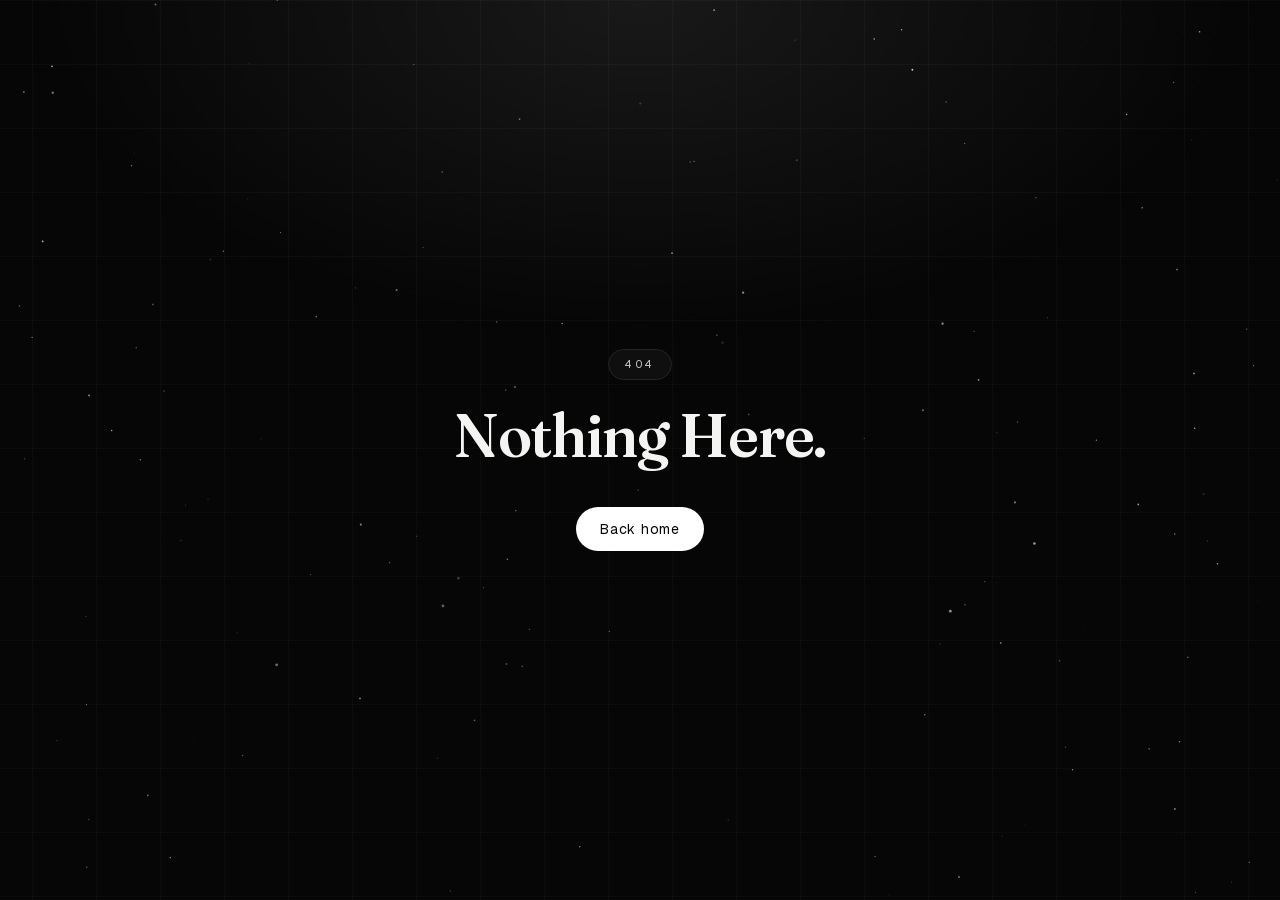
==== 404/index.html @ 5d170324 "Deploy obclubco/obclubco@4463bd9" ====
<!DOCTYPE html><html lang="en" class="geist_c9cd1597-module__Uoypzq__variable fraunces_b9fbdd8d-module__VLtB8W__variable"><head><meta charSet="utf-8"/><meta name="viewport" content="width=device-width, initial-scale=1, viewport-fit=cover"/><link rel="stylesheet" href="/_next/static/chunks/16_0h41ld004m.css" data-precedence="next"/><link rel="preload" as="script" fetchPriority="low" href="/_next/static/chunks/310vm2bl3xxpt.js"/><script src="/_next/static/chunks/19mx3mg6lkumu.js" async=""></script><script src="/_next/static/chunks/0bma92pht_c97.js" async=""></script><script src="/_next/static/chunks/1vji_lc33jz9t.js" async=""></script><script src="/_next/static/chunks/turbopack-0cy1ryl4dx0wb.js" async=""></script><script src="/_next/static/chunks/42d-m8gop0jri.js" async=""></script><script src="/_next/static/chunks/0jnifrc4ncgdn.js" async=""></script><meta name="robots" content="noindex"/><meta name="theme-color" content="#060606"/><meta name="color-scheme" content="dark"/><title>OBC Networking</title><meta name="description" content="OB Club networking: your profile, the events you&#x27;ve been to and the guests you met there."/><meta name="application-name" content="OBC Networking"/><link rel="manifest" href="/manifest.webmanifest"/><meta name="format-detection" content="telephone=no"/><meta name="mobile-web-app-capable" content="yes"/><meta name="apple-mobile-web-app-title" content="OBC Network"/><meta name="apple-mobile-web-app-status-bar-style" content="black-translucent"/><link rel="icon" href="/icon.png?icon.0r-cys6nwpdol.png" sizes="512x512" type="image/png"/><link rel="apple-touch-icon" href="/apple-icon.png?apple-icon.0-84xrkgkah62.png" sizes="180x180" type="image/png"/><meta name="next-size-adjust" content=""/><script src="/_next/static/chunks/0cz1d0mv5g_q7.js" noModule=""></script></head><body><div hidden=""><!--$--><!--/$--></div><noscript><style>[data-reveal],[data-reveal] .word{opacity:1!important}</style></noscript><a href="#main" class="sr-only fixed left-4 top-4 z-[70] rounded-full bg-accent px-5 py-3 text-sm text-ink focus:not-sr-only">Skip to content</a><main id="main" class="relative isolate flex min-h-dvh flex-col items-center justify-center px-4 text-center"><div aria-hidden="true" class="bg-layer bg-light"></div><div aria-hidden="true" class="bg-layer bg-grid"></div><div aria-hidden="true" class="bg-layer bg-grid-hot"></div><div aria-hidden="true" class="bg-layer bg-glow"></div><canvas aria-hidden="true" class="pointer-events-none fixed inset-0 -z-10 h-full w-full"></canvas><span class="pill enter">404</span><h1 class="enter display mt-6 text-5xl sm:text-6xl" style="--d:150ms">Nothing Here.</h1><a class="enter btn-primary mt-10" style="--d:300ms" href="/">Back home</a></main><!--$--><!--/$--><script src="/_next/static/chunks/310vm2bl3xxpt.js" id="_R_" async=""></script><script>(self.__next_f=self.__next_f||[]).push([0])</script><script>self.__next_f.push([1,"1:\"$Sreact.fragment\"\n3:I[24100,[\"/_next/static/chunks/42d-m8gop0jri.js\"],\"Motion\"]\n4:I[54387,[\"/_next/static/chunks/42d-m8gop0jri.js\"],\"Pwa\"]\n5:I[39756,[\"/_next/static/chunks/42d-m8gop0jri.js\"],\"default\"]\n6:I[37457,[\"/_next/static/chunks/42d-m8gop0jri.js\"],\"default\"]\n7:I[45731,[\"/_next/static/chunks/42d-m8gop0jri.js\",\"/_next/static/chunks/0jnifrc4ncgdn.js\"],\"Starfield\"]\n8:I[22016,[\"/_next/static/chunks/42d-m8gop0jri.js\",\"/_next/static/chunks/0jnifrc4ncgdn.js\"],\"\"]\n9:I[97367,[\"/_next/static/chunks/42d-m8gop0jri.js\"],\"OutletBoundary\"]\na:\"$Sreact.suspense\"\nd:I[97367,[\"/_next/static/chunks/42d-m8gop0jri.js\"],\"ViewportBoundary\"]\nf:I[97367,[\"/_next/static/chunks/42d-m8gop0jri.js\"],\"MetadataBoundary\"]\n11:I[68027,[\"/_next/static/chunks/42d-m8gop0jri.js\"],\"default\",1]\n:HL[\"/_next/static/chunks/16_0h41ld004m.css\",\"style\"]\n2:[\"$\",\"style\",null,{\"children\":\"[data-reveal],[data-reveal] .word{opacity:1!important}\"}]\nc:X\n0:{\"P\":null,\"c\":[\"\",\"_not-found\",\"\"],\"q\":\"\",\"i\":false,\"f\":[[[\"\",{\"children\":[\"/_not-found\",{\"children\":[\"__PAGE__\",{},\"$undefined\",\"$undefined\",4608]},\"$undefined\",\"$undefined\",4608]},\"$undefined\",\"$undefined\",4624],[[\"$\",\"$1\",\"c\",{\"children\":[[[\"$\",\"link\",\"0\",{\"rel\":\"stylesheet\",\"href\":\"/_next/static/chunks/16_0h41ld004m.css\",\"precedence\":\"next\",\"crossOrigin\":\"$undefined\",\"nonce\":\"$undefined\"}],[\"$\",\"script\",\"script-0\",{\"src\":\"/_next/static/chunks/42d-m8gop0jri.js\",\"async\":true,\"nonce\":\"$undefined\"}]],[\"$\",\"html\",null,{\"lang\":\"en\",\"className\":\"geist_c9cd1597-module__Uoypzq__variable fraunces_b9fbdd8d-module__VLtB8W__variable\",\"children\":[\"$\",\"body\",null,{\"children\":[[\"$\",\"noscript\",null,{\"children\":\"$2\"}],[\"$\",\"a\",null,{\"href\":\"#main\",\"className\":\"sr-only fixed left-4 top-4 z-[70] rounded-full bg-accent px-5 py-3 text-sm text-ink focus:not-sr-only\",\"children\":\"Skip to content\"}],[\"$\",\"$L3\",null,{}],[\"$\",\"$L4\",null,{}],[\"$\",\"$L5\",null,{\"parallelRouterKey\":\"children\",\"error\":\"$undefined\",\"errorStyles\":\"$undefined\",\"errorScripts\":\"$undefined\",\"template\":[\"$\",\"$L6\",null,{}],\"templateStyles\":\"$undefined\",\"templateScripts\":\"$undefined\",\"notFound\":[[\"$\",\"main\",null,{\"id\":\"main\",\"className\":\"relative isolate flex min-h-dvh flex-col items-center justify-center px-4 text-center\",\"children\":[[[\"$\",\"div\",null,{\"aria-hidden\":true,\"className\":\"bg-layer bg-light\"}],[\"$\",\"div\",null,{\"aria-hidden\":true,\"className\":\"bg-layer bg-grid\"}],[\"$\",\"div\",null,{\"aria-hidden\":true,\"className\":\"bg-layer bg-grid-hot\"}],[\"$\",\"div\",null,{\"aria-hidden\":true,\"className\":\"bg-layer bg-glow\"}],[\"$\",\"$L7\",null,{\"density\":1,\"burst\":\"$undefined\"}]],[\"$\",\"span\",null,{\"className\":\"pill enter\",\"children\":\"404\"}],[\"$\",\"h1\",null,{\"className\":\"enter display mt-6 text-5xl sm:text-6xl\",\"style\":{\"--d\":\"150ms\"},\"children\":\"Nothing Here.\"}],[\"$\",\"$L8\",null,{\"href\":\"/\",\"className\":\"enter btn-primary mt-10\",\"style\":{\"--d\":\"300ms\"},\"children\":\"Back home\"}]]}],[]],\"forbidden\":\"$undefined\",\"unauthorized\":\"$undefined\"}]]}]}]]}],{\"children\":[[\"$\",\"$1\",\"c\",{\"children\":[null,[\"$\",\"$L5\",null,{\"parallelRouterKey\":\"children\",\"error\":\"$undefined\",\"errorStyles\":\"$undefined\",\"errorScripts\":\"$undefined\",\"template\":[\"$\",\"$L6\",null,{}],\"templateStyles\":\"$undefined\",\"templateScripts\":\"$undefined\",\"notFound\":\"$undefined\",\"forbidden\":\"$undefined\",\"unauthorized\":\"$undefined\"}]]}],{\"children\":[[\"$\",\"$1\",\"c\",{\"children\":[[\"$\",\"main\",null,{\"id\":\"main\",\"className\":\"relative isolate flex min-h-dvh flex-col items-center justify-center px-4 text-center\",\"children\":[[[\"$\",\"div\",null,{\"aria-hidden\":true,\"className\":\"bg-layer bg-light\"}],[\"$\",\"div\",null,{\"aria-hidden\":true,\"className\":\"bg-layer bg-grid\"}],[\"$\",\"div\",null,{\"aria-hidden\":true,\"className\":\"bg-layer bg-grid-hot\"}],[\"$\",\"div\",null,{\"aria-hidden\":true,\"className\":\"bg-layer bg-glow\"}],[\"$\",\"$L7\",null,{\"density\":1,\"burst\":\"$undefined\"}]],[\"$\",\"span\",null,{\"className\":\"pill enter\",\"children\":\"404\"}],[\"$\",\"h1\",null,{\"className\":\"enter display mt-6 text-5xl sm:text-6xl\",\"style\":{\"--d\":\"150ms\"},\"children\":\"Nothing Here.\"}],[\"$\",\"$L8\",null,{\"href\":\"/\",\"className\":\"enter btn-primary mt-10\",\"style\":{\"--d\":\"300ms\"},\"children\":\"Back home\"}]]}],[[\"$\",\"script\",\"script-0\",{\"src\":\"/_next/static/chunks/0jnifrc4ncgdn.js\",\"async\":true,\"nonce\":\"$undefined\"}]],[\"$\",\"$L9\",null,{\"children\":[\"$\",\"$a\",null,{\"name\":\"Next.MetadataOutlet\",\"children\":\"$@b\"}]}]]}],{},null,false,null]},null,false,\"$c\"]},null,false,null],[\"$\",\"$1\",\"h\",{\"children\":[[\"$\",\"meta\",null,{\"name\":\"robots\",\"content\":\"noindex\"}],[\"$\",\"$Ld\",null,{\"children\":\"$Le\"}],[\"$\",\"div\",null,{\"hidden\":true,\"children\":[\"$\",\"$Lf\",null,{\"children\":[\"$\",\"$a\",null,{\"name\":\"Next.Metadata\",\"children\":\"$L10\"}]}]}],[\"$\",\"meta\",null,{\"name\":\"next-size-adjust\",\"content\":\"\"}]]}],false]],\"m\":\"$undefined\",\"G\":[\"$11\",[[\"$\",\"link\",\"0\",{\"rel\":\"stylesheet\",\"href\":\"/_next/static/chunks/16_0h41ld004m.css\",\"precedence\":\"next\",\"crossOrigin\":\"$undefined\",\"nonce\":\"$undefined\"}]]],\"S\":true,\"h\":null,\"r\":\"$undefined\",\"s\":\"$undefined\",\"a\":\"$undefined\",\"l\":\"$undefined\",\"p\":\"$undefined\",\"d\":\"$undefined\",\"b\":\"JXhEBg2FApjKSZOhkbMy0\"}\nc:C\ne:[[\"$\",\"meta\",\"0\",{\"charSet\":\"utf-8\"}],[\"$\",\"meta\",\"1\",{\"name\":\"viewport\",\"content\":\"width=device-width, initial-scale=1, viewport-fit=cover\"}],[\"$\",\"meta\",\"2\",{\"name\":\"theme-color\",\"content\":\"#060606\"}],[\"$\",\"meta\",\"3\",{\"name\":\"color-scheme\",\"content\":\"dark\"}]]\n12:I[27201,[\"/_next/static/chunks/42d-m8gop0jri.js\"],\"IconMark\"]\nb:null\n10:[[\"$\",\"title\",\"0\",{\"children\":\"OBC Networking\"}],[\"$\",\"meta\",\"1\",{\"name\":\"description\",\"content\":\"OB Club networking: your profile, the events you've been to and the guests you met there.\"}],[\"$\",\"meta\",\"2\",{\"name\":\"application-name\",\"content\":\"OBC Networking\"}],[\"$\",\"link\",\"3\",{\"rel\":\"manifest\",\"href\":\"/manifest.webmanifest\",\"crossOrigin\":\"$undefined\"}],[\"$\",\"meta\",\"4\",{\"name\":\"format-detection\",\"content\":\"telephone=no\"}],[\"$\",\"meta\",\"5\",{\"name\":\"mobile-web-app-capable\",\"content\":\"yes\"}],[\"$\",\"meta\",\"6\",{\"name\":\"apple-mobile-web-app-title\",\"content\":\"OBC Network\"}],[\"$\",\"meta\",\"7\",{\"name\":\"apple-mobile-web-app-status-bar-style\",\"content\":\"black-translucent\"}],[\"$\",\"link\",\"8\",{\"rel\":\"icon\",\"href\":\"/icon.png?icon.0r-cys6nwpdol.png\",\"sizes\":\"512x512\",\"type\":\"image/png\"}],[\"$\",\"link\",\"9\",{\"rel\":\"apple-touch-icon\",\"href\":\"/apple-icon.png?apple-icon.0-84xrkgkah62.png\",\"sizes\":\"180x180\",\"type\":\"image/png\"}],[\"$\",\"$L12\",\"10\",{}]]\n"])</script></body></html>
---- _next/static/chunks/16_0h41ld004m.css ----
@font-face{font-family:Fraunces;font-style:normal;font-weight:100 900;font-display:swap;src:url(../media/a5a3076f5a3c2968-s.09mqwf_zjnrdf.woff2)format("woff2");unicode-range:U+102-103,U+110-111,U+128-129,U+168-169,U+1A0-1A1,U+1AF-1B0,U+300-301,U+303-304,U+308-309,U+323,U+329,U+1EA0-1EF9,U+20AB}@font-face{font-family:Fraunces;font-style:normal;font-weight:100 900;font-display:swap;src:url(../media/23f1a98b08006014-s.0s5mkn35-hrc5.woff2)format("woff2");unicode-range:U+100-2BA,U+2BD-2C5,U+2C7-2CC,U+2CE-2D7,U+2DD-2FF,U+304,U+308,U+329,U+1D00-1DBF,U+1E00-1E9F,U+1EF2-1EFF,U+2020,U+20A0-20AB,U+20AD-20C0,U+2113,U+2C60-2C7F,U+A720-A7FF}@font-face{font-family:Fraunces;font-style:normal;font-weight:100 900;font-display:swap;src:url(../media/54fc36028e2bb174-s.p.20jfceqj9zyw9.woff2)format("woff2");unicode-range:U+??,U+131,U+152-153,U+2BB-2BC,U+2C6,U+2DA,U+2DC,U+304,U+308,U+329,U+2000-206F,U+20AC,U+2122,U+2191,U+2193,U+2212,U+2215,U+FEFF,U+FFFD}@font-face{font-family:Fraunces Fallback;src:local(Times New Roman);ascent-override:84.71%;descent-override:22.09%;line-gap-override:0.0%;size-adjust:115.45%}.fraunces_b9fbdd8d-module__VLtB8W__className{font-family:Fraunces,Fraunces Fallback;font-style:normal}.fraunces_b9fbdd8d-module__VLtB8W__variable{--font-serif:"Fraunces", "Fraunces Fallback"}
@font-face{font-family:Geist;font-style:normal;font-weight:100 900;font-display:swap;src:url(../media/fef07dbb0973bf53-s.3p2_lha1f2xer.woff2)format("woff2");unicode-range:U+460-52F,U+1C80-1C8A,U+20B4,U+2DE0-2DFF,U+A640-A69F,U+FE2E-FE2F}@font-face{font-family:Geist;font-style:normal;font-weight:100 900;font-display:swap;src:url(../media/8a480f0b521d4e75-s.1qq4vpdcun5oj.woff2)format("woff2");unicode-range:U+301,U+400-45F,U+490-491,U+4B0-4B1,U+2116}@font-face{font-family:Geist;font-style:normal;font-weight:100 900;font-display:swap;src:url(../media/53b9e256198e5412-s.390ncx5urfkfu.woff2)format("woff2");unicode-range:U+102-103,U+110-111,U+128-129,U+168-169,U+1A0-1A1,U+1AF-1B0,U+300-301,U+303-304,U+308-309,U+323,U+329,U+1EA0-1EF9,U+20AB}@font-face{font-family:Geist;font-style:normal;font-weight:100 900;font-display:swap;src:url(../media/7178b3e590c64307-s.21jp631_3pja2.woff2)format("woff2");unicode-range:U+100-2BA,U+2BD-2C5,U+2C7-2CC,U+2CE-2D7,U+2DD-2FF,U+304,U+308,U+329,U+1D00-1DBF,U+1E00-1E9F,U+1EF2-1EFF,U+2020,U+20A0-20AB,U+20AD-20C0,U+2113,U+2C60-2C7F,U+A720-A7FF}@font-face{font-family:Geist;font-style:normal;font-weight:100 900;font-display:swap;src:url(../media/caa3a2e1cccd8315-s.p.0wgildi0cnwt9.woff2)format("woff2");unicode-range:U+??,U+131,U+152-153,U+2BB-2BC,U+2C6,U+2DA,U+2DC,U+304,U+308,U+329,U+2000-206F,U+20AC,U+2122,U+2191,U+2193,U+2212,U+2215,U+FEFF,U+FFFD}@font-face{font-family:Geist Fallback;src:local(Arial);ascent-override:95.94%;descent-override:28.16%;line-gap-override:0.0%;size-adjust:104.76%}.geist_c9cd1597-module__Uoypzq__className{font-family:Geist,Geist Fallback;font-style:normal}.geist_c9cd1597-module__Uoypzq__variable{--font-body:"Geist", "Geist Fallback"}
@layer properties{@supports (((-webkit-hyphens:none)) and (not (margin-trim:inline))) or ((-moz-orient:inline) and (not (color:rgb(from red r g b)))){*,:before,:after,::backdrop{--tw-duration:initial;--tw-ease:initial;--tw-border-style:solid;--tw-shadow:0 0 #0000;--tw-shadow-color:initial;--tw-shadow-alpha:100%;--tw-inset-shadow:0 0 #0000;--tw-inset-shadow-color:initial;--tw-inset-shadow-alpha:100%;--tw-ring-color:initial;--tw-ring-shadow:0 0 #0000;--tw-inset-ring-color:initial;--tw-inset-ring-shadow:0 0 #0000;--tw-ring-inset:initial;--tw-ring-offset-width:0px;--tw-ring-offset-color:#fff;--tw-ring-offset-shadow:0 0 #0000;--tw-leading:initial;--tw-tracking:initial;--tw-translate-x:0;--tw-translate-y:0;--tw-translate-z:0;--tw-space-y-reverse:0;--tw-divide-y-reverse:0;--tw-font-weight:initial;--tw-ordinal:initial;--tw-slashed-zero:initial;--tw-numeric-figure:initial;--tw-numeric-spacing:initial;--tw-numeric-fraction:initial;--tw-blur:initial;--tw-brightness:initial;--tw-contrast:initial;--tw-grayscale:initial;--tw-hue-rotate:initial;--tw-invert:initial;--tw-opacity:initial;--tw-saturate:initial;--tw-sepia:initial;--tw-drop-shadow:initial;--tw-drop-shadow-color:initial;--tw-drop-shadow-alpha:100%;--tw-drop-shadow-size:initial;--tw-backdrop-blur:initial;--tw-backdrop-brightness:initial;--tw-backdrop-contrast:initial;--tw-backdrop-grayscale:initial;--tw-backdrop-hue-rotate:initial;--tw-backdrop-invert:initial;--tw-backdrop-opacity:initial;--tw-backdrop-saturate:initial;--tw-backdrop-sepia:initial;--tw-scale-x:1;--tw-scale-y:1;--tw-scale-z:1;--tw-content:"";--beam:0deg}}}@layer theme{:root,:host{--font-sans:var(--font-body), ui-sans-serif, system-ui, sans-serif;--font-serif:ui-serif, Georgia, Cambria, "Times New Roman", Times, serif;--font-mono:ui-monospace, SFMono-Regular, Menlo, Monaco, Consolas, "Liberation Mono", "Courier New", monospace;--color-black:#000;--spacing:.25rem;--container-xs:20rem;--container-sm:24rem;--container-md:28rem;--container-lg:32rem;--container-xl:36rem;--container-2xl:42rem;--container-3xl:48rem;--container-4xl:56rem;--container-6xl:72rem;--text-xs:.75rem;--text-xs--line-height:calc(1 / .75);--text-sm:.875rem;--text-sm--line-height:calc(1.25 / .875);--text-base:1rem;--text-base--line-height:calc(1.5 / 1);--text-xl:1.25rem;--text-xl--line-height:calc(1.75 / 1.25);--text-2xl:1.5rem;--text-2xl--line-height:calc(2 / 1.5);--text-3xl:1.875rem;--text-3xl--line-height:calc(2.25 / 1.875);--text-4xl:2.25rem;--text-4xl--line-height:calc(2.5 / 2.25);--text-5xl:3rem;--text-5xl--line-height:1;--text-6xl:3.75rem;--text-6xl--line-height:1;--font-weight-normal:400;--font-weight-medium:500;--font-weight-semibold:600;--font-weight-bold:700;--tracking-tight:-.025em;--tracking-normal:0em;--tracking-wide:.025em;--tracking-wider:.05em;--tracking-widest:.1em;--leading-relaxed:1.625;--radius-xl:.75rem;--radius-2xl:1rem;--blur-sm:8px;--blur-md:12px;--default-transition-duration:.15s;--default-transition-timing-function:cubic-bezier(.4, 0, .2, 1);--default-font-family:var(--font-sans);--default-mono-font-family:var(--font-mono);--color-ink:#060606;--color-surface:#0d0d0d;--color-elevated:#151515;--color-line:#242424;--color-bone:#f4f4f2;--color-mute:#9b9b9b;--color-accent:#fff;--color-accent-soft:#e2e2e2;--color-good:#7fbf8e;--color-bad:#e07a6b;--font-display:var(--font-serif), ui-serif, Georgia, serif;--ease-smooth:cubic-bezier(.22, 1, .36, 1)}}@layer base{*,:after,:before,::backdrop{box-sizing:border-box;border:0 solid;margin:0;padding:0}::file-selector-button{box-sizing:border-box;border:0 solid;margin:0;padding:0}html,:host{-webkit-text-size-adjust:100%;tab-size:4;line-height:1.5;font-family:var(--default-font-family,-apple-system, BlinkMacSystemFont, "Segoe UI", Roboto, "Helvetica Neue", "Noto Sans", Arial, sans-serif, "Apple Color Emoji", "Segoe UI Emoji", "Segoe UI Symbol", "Noto Color Emoji");font-feature-settings:var(--default-font-feature-settings,normal);font-variation-settings:var(--default-font-variation-settings,normal);-webkit-tap-highlight-color:transparent}hr{height:0;color:inherit;border-top-width:1px}abbr:where([title]){-webkit-text-decoration:underline dotted;text-decoration:underline dotted}h1,h2,h3,h4,h5,h6{font-size:inherit;font-weight:inherit}a{color:inherit;-webkit-text-decoration:inherit;-webkit-text-decoration:inherit;-webkit-text-decoration:inherit;-webkit-text-decoration:inherit;text-decoration:inherit}b,strong{font-weight:bolder}code,kbd,samp,pre{font-family:var(--default-mono-font-family,ui-monospace, SFMono-Regular, Menlo, Monaco, Consolas, "Liberation Mono", "Courier New", monospace);font-feature-settings:var(--default-mono-font-feature-settings,normal);font-variation-settings:var(--default-mono-font-variation-settings,normal);font-size:1em}small{font-size:80%}sub,sup{vertical-align:baseline;font-size:75%;line-height:0;position:relative}sub{bottom:-.25em}sup{top:-.5em}table{text-indent:0;border-color:inherit;border-collapse:collapse}:-moz-focusring:where(:not(iframe)){outline:auto}progress{vertical-align:baseline}summary{display:list-item}ol,ul,menu{list-style:none}img,svg,video,canvas,audio,iframe,embed,object{vertical-align:middle;display:block}img,video{max-width:100%;height:auto}button,input,select,optgroup,textarea{font:inherit;font-feature-settings:inherit;font-variation-settings:inherit;letter-spacing:inherit;color:inherit;opacity:1;background-color:#0000;border-radius:0}::file-selector-button{font:inherit;font-feature-settings:inherit;font-variation-settings:inherit;letter-spacing:inherit;color:inherit;opacity:1;background-color:#0000;border-radius:0}:where(select:is([multiple],[size])) optgroup{font-weight:bolder}:where(select:is([multiple],[size])) optgroup option{padding-inline-start:20px}::file-selector-button{margin-inline-end:4px}::placeholder{opacity:1}@supports (not ((-webkit-appearance:-apple-pay-button))) or (contain-intrinsic-size:1px){::placeholder{color:currentColor}@supports (color:color-mix(in lab, red, red)){::placeholder{color:color-mix(in oklab, currentcolor 50%, transparent)}}}textarea{resize:vertical}::-webkit-search-decoration{-webkit-appearance:none}::-webkit-date-and-time-value{min-height:1lh;text-align:inherit}::-webkit-datetime-edit{display:inline-flex}::-webkit-datetime-edit-fields-wrapper{padding:0}::-webkit-datetime-edit{padding-block:0}::-webkit-datetime-edit-year-field{padding-block:0}::-webkit-datetime-edit-month-field{padding-block:0}::-webkit-datetime-edit-day-field{padding-block:0}::-webkit-datetime-edit-hour-field{padding-block:0}::-webkit-datetime-edit-minute-field{padding-block:0}::-webkit-datetime-edit-second-field{padding-block:0}::-webkit-datetime-edit-millisecond-field{padding-block:0}::-webkit-datetime-edit-meridiem-field{padding-block:0}::-webkit-calendar-picker-indicator{line-height:1}:-moz-ui-invalid{box-shadow:none}button,input:where([type=button],[type=reset],[type=submit]){appearance:button}::file-selector-button{appearance:button}::-webkit-inner-spin-button{height:auto}::-webkit-outer-spin-button{height:auto}[hidden]:where(:not([hidden=until-found])){display:none!important}html{background:var(--color-ink);--lightningcss-light: ;--lightningcss-dark:initial;color-scheme:dark;scroll-behavior:smooth}body{background-color:var(--color-ink);font-family:var(--font-sans);color:var(--color-bone);-webkit-font-smoothing:antialiased;-moz-osx-font-smoothing:grayscale;letter-spacing:.045em;min-height:100dvh}::selection{background:var(--color-accent);color:var(--color-ink)}:focus-visible{outline:2px solid var(--color-accent);outline-offset:3px;border-radius:9999px}:is(input,textarea,select):focus-visible{outline:none}select option{background:var(--color-elevated);color:var(--color-bone)}}@layer components{.enter{animation:reveal 1.1s var(--ease-smooth) var(--d,0s) backwards}.enter-nav{animation:nav-in 1s var(--ease-smooth) var(--nav-d,0s) backwards}.intro{z-index:60;background:var(--color-ink);clip-path:inset(0);place-items:center;animation:.9s cubic-bezier(.76,0,.24,1) 1.2s forwards curtain;display:grid;position:fixed;inset:0}.intro-inner{animation:intro-away .6s var(--ease-smooth) 1.05s forwards;flex-direction:column;align-items:center;display:flex}.intro-obc{font-family:var(--font-display);letter-spacing:-.03em;font-variation-settings:"SOFT" 0, "WONK" 0;color:var(--color-bone);animation:word 1s var(--ease-smooth) .1s backwards;font-size:clamp(56px,11vw,120px);font-weight:500;line-height:1}.intro-side{letter-spacing:.3em;color:var(--color-mute);animation:reveal .8s var(--ease-smooth) .45s backwards;font-size:10px}.intro-line{width:180px;height:1px;animation:grow-center .9s var(--ease-smooth) .35s backwards;background:linear-gradient(90deg,#0000,#ffffffe6,#0000);margin-top:22px}.intro-tag{text-transform:uppercase;letter-spacing:.4em;color:var(--color-mute);animation:reveal .8s var(--ease-smooth) .55s backwards;margin-top:18px;font-size:10px}.word{display:inline-block}.words-load .word{animation:word 1.2s var(--ease-smooth) var(--d,0s) backwards}[data-reveal]:not([data-reveal=words]):not([data-revealed]){opacity:0}[data-reveal]:not([data-reveal=words])[data-revealed]{animation:reveal 1.1s var(--ease-smooth) var(--d,var(--auto-d,0s)) backwards}[data-reveal=words]:not([data-revealed]) .word{opacity:0}[data-reveal=words][data-revealed] .word{animation:word 1.2s var(--ease-smooth) var(--d,0s) backwards}.pill-beam{isolation:isolate;position:relative}.pill-beam:before{content:"";z-index:-1;border-radius:inherit;pointer-events:none;background:conic-gradient(from var(--beam), transparent 0deg 250deg, #ffffffe6 320deg, transparent 360deg);-webkit-mask-composite:xor;-webkit-mask-composite:xor,source-over;-webkit-mask-composite:xor,source-over;padding:1px;animation:5s linear infinite beam;position:absolute;inset:-1px;-webkit-mask:linear-gradient(#000 0 0) content-box,linear-gradient(#000 0 0);-webkit-mask-composite:xor,source-over;mask:linear-gradient(#000 0 0) content-box exclude,linear-gradient(#000 0 0)}.dot-ping{position:relative}.dot-ping:after{content:"";border-radius:inherit;background:inherit;animation:2.4s cubic-bezier(0,0,.2,1) infinite ping;position:absolute;inset:0}:is(.btn-primary,.btn-accent,.btn-ghost) svg{transition:transform .4s var(--ease-smooth)}:is(.btn-primary,.btn-accent,.btn-ghost):hover:not(:disabled) svg{transform:translate(3px)}.btn-ghost:after{content:"";z-index:-1;pointer-events:none;background:linear-gradient(105deg,#0000 30%,#ffffff1f 50%,#0000 70%);position:absolute;inset:0;translate:-120%}.btn-ghost:hover:not(:disabled):after{animation:sheen .9s var(--ease-smooth)}.glow-card{isolation:isolate;position:relative}.glow-card:before,.glow-card:after{content:"";z-index:-1;border-radius:inherit;pointer-events:none;opacity:0;transition:opacity .5s var(--ease-smooth);position:absolute}.glow-card:before{background:radial-gradient(260px circle at var(--x,50%) var(--y,0%), #ffffff8c, transparent 70%);-webkit-mask-composite:xor;-webkit-mask-composite:xor,source-over;-webkit-mask-composite:xor,source-over;padding:1px;inset:-1px;-webkit-mask:linear-gradient(#000 0 0) content-box,linear-gradient(#000 0 0);-webkit-mask-composite:xor,source-over;mask:linear-gradient(#000 0 0) content-box exclude,linear-gradient(#000 0 0)}.glow-card:after{background:radial-gradient(420px circle at var(--x,50%) var(--y,0%), #ffffff0f, transparent 65%);inset:0}.glow-card:hover:before,.glow-card:hover:after{opacity:1}.glow-card.glow-inset:before{inset:0}.bar-grow{transform-origin:0;animation:grow 1.6s var(--ease-smooth) .2s backwards}.spinner{background:conic-gradient(#0000 0deg,#fffffff2 300deg,#0000 360deg);border-radius:9999px;width:30px;height:30px;animation:.9s linear infinite spin;-webkit-mask:radial-gradient(farthest-side,#0000 calc(100% - 1.5px),#000 calc(100% - 1.5px));mask:radial-gradient(farthest-side,#0000 calc(100% - 1.5px),#000 calc(100% - 1.5px))}.bg-layer{z-index:-10;pointer-events:none;position:fixed;inset:0}.bg-light{background:radial-gradient(70% 55% at 50% 0,#ffffff14,#0000 70%);animation:9s ease-in-out infinite breathe}.bg-grid,.bg-grid-hot{background-position:top;background-size:64px 64px}.bg-grid{background-image:linear-gradient(#ffffff07 1px,#0000 1px),linear-gradient(90deg,#ffffff07 1px,#0000 1px)}.bg-grid-hot{-webkit-mask:radial-gradient(240px circle at var(--mx,-999px) var(--my,-999px), #000, transparent);-webkit-mask:radial-gradient(240px circle at var(--mx,-999px) var(--my,-999px), #000, transparent);-webkit-mask:radial-gradient(240px circle at var(--mx,-999px) var(--my,-999px), #000, transparent);-webkit-mask:radial-gradient(240px circle at var(--mx,-999px) var(--my,-999px), #000, transparent);mask:radial-gradient(240px circle at var(--mx,-999px) var(--my,-999px), #000, transparent);opacity:var(--hot,0);transition:opacity .8s var(--ease-smooth);background-image:linear-gradient(#ffffff21 1px,#0000 1px),linear-gradient(90deg,#ffffff21 1px,#0000 1px)}.bg-glow{background:radial-gradient(560px circle at var(--mx,-999px) var(--my,-999px), #ffffff0d, transparent 65%);opacity:var(--hot,0);transition:opacity .8s var(--ease-smooth)}@media (hover:none){.bg-grid-hot,.bg-glow{display:none}}.nav-shell{transition:background-color .6s var(--ease-smooth), box-shadow .6s var(--ease-smooth), border-color .6s var(--ease-smooth)}}@layer utilities{.pointer-events-none{pointer-events:none}.visible{visibility:visible}.btn-ghost{isolation:isolate;justify-content:center;align-items:center;gap:calc(var(--spacing) * 2.5);padding-inline:calc(var(--spacing) * 6);padding-block:calc(var(--spacing) * 3);font-size:var(--text-sm);line-height:var(--tw-leading,var(--text-sm--line-height));white-space:nowrap;transition-property:color,background-color,border-color,outline-color,text-decoration-color,fill,stroke,--tw-gradient-from,--tw-gradient-via,--tw-gradient-to,opacity,box-shadow,transform,translate,scale,rotate,filter,-webkit-backdrop-filter,backdrop-filter,display,content-visibility,overlay,pointer-events;transition-timing-function:var(--tw-ease,var(--default-transition-timing-function));transition-duration:var(--tw-duration,var(--default-transition-duration));--tw-duration:.3s;--tw-ease:var(--ease-smooth);transition-duration:.3s;transition-timing-function:var(--ease-smooth);border-radius:3.40282e38px;display:inline-flex;position:relative;overflow:hidden}.btn-ghost:active{scale:.97}.btn-ghost:disabled{cursor:not-allowed;opacity:.5}.btn-ghost{border-style:var(--tw-border-style);border-width:1px;border-color:var(--color-line);background-color:var(--color-ink);color:var(--color-bone)}@media (hover:hover){.btn-ghost:hover{border-color:#f4f4f266}@supports (color:color-mix(in lab, red, red)){.btn-ghost:hover{border-color:color-mix(in oklab, var(--color-bone) 40%, transparent)}}.btn-ghost:hover{background-color:var(--color-elevated)}}.btn-primary{isolation:isolate;justify-content:center;align-items:center;gap:calc(var(--spacing) * 2.5);padding-inline:calc(var(--spacing) * 6);padding-block:calc(var(--spacing) * 3);font-size:var(--text-sm);line-height:var(--tw-leading,var(--text-sm--line-height));white-space:nowrap;transition-property:color,background-color,border-color,outline-color,text-decoration-color,fill,stroke,--tw-gradient-from,--tw-gradient-via,--tw-gradient-to,opacity,box-shadow,transform,translate,scale,rotate,filter,-webkit-backdrop-filter,backdrop-filter,display,content-visibility,overlay,pointer-events;transition-timing-function:var(--tw-ease,var(--default-transition-timing-function));transition-duration:var(--tw-duration,var(--default-transition-duration));--tw-duration:.3s;--tw-ease:var(--ease-smooth);transition-duration:.3s;transition-timing-function:var(--ease-smooth);border-radius:3.40282e38px;display:inline-flex;position:relative;overflow:hidden}.btn-primary:active{scale:.97}.btn-primary:disabled{cursor:not-allowed;opacity:.5}.btn-primary{background-color:var(--color-accent);color:var(--color-ink)}@media (hover:hover){.btn-primary:hover{background-color:var(--color-accent-soft);--tw-shadow:0 0 0 1px var(--tw-shadow-color,#fff3), 0 10px 40px -10px var(--tw-shadow-color,#ffffff8c);box-shadow:var(--tw-inset-shadow), var(--tw-inset-ring-shadow), var(--tw-ring-offset-shadow), var(--tw-ring-shadow), var(--tw-shadow)}}.sr-only{clip-path:inset(50%);white-space:nowrap;border-width:0;width:1px;height:1px;margin:-1px;padding:0;position:absolute;overflow:hidden}.absolute{position:absolute}.fixed{position:fixed}.relative{position:relative}.static{position:static}.sticky{position:sticky}.inset-0{inset:0}.inset-x-0{inset-inline:0}.top-0{top:0}.top-1\/2{top:50%}.top-4{top:calc(var(--spacing) * 4)}.top-\[2px\]{top:2px}.right-2{right:calc(var(--spacing) * 2)}.right-4{right:calc(var(--spacing) * 4)}.bottom-0{bottom:0}.bottom-\[calc\(4\.75rem\+env\(safe-area-inset-bottom\)\)\]{bottom:calc(4.75rem + env(safe-area-inset-bottom))}.bottom-\[calc\(5rem\+env\(safe-area-inset-bottom\)\)\]{bottom:calc(5rem + env(safe-area-inset-bottom))}.bottom-\[max\(1rem\,env\(safe-area-inset-bottom\)\)\]{bottom:max(1rem, env(safe-area-inset-bottom))}.left-4{left:calc(var(--spacing) * 4)}.left-\[2px\]{left:2px}.left-\[22px\]{left:22px}.isolate{isolation:isolate}.-z-10{z-index:calc(10 * -1)}.z-20{z-index:20}.z-30{z-index:30}.z-40{z-index:40}.z-50{z-index:50}.z-\[70\]{z-index:70}.order-first{order:-9999}.container-x{width:100%;max-width:var(--container-6xl);padding-inline:calc(var(--spacing) * 4);margin-inline:auto}@media (min-width:40rem){.container-x{padding-inline:calc(var(--spacing) * 6)}}@media (min-width:64rem){.container-x{padding-inline:calc(var(--spacing) * 8)}}.mx-auto{margin-inline:auto}.mt-0\.5{margin-top:calc(var(--spacing) * .5)}.mt-1{margin-top:var(--spacing)}.mt-1\.5{margin-top:calc(var(--spacing) * 1.5)}.mt-2{margin-top:calc(var(--spacing) * 2)}.mt-3{margin-top:calc(var(--spacing) * 3)}.mt-4{margin-top:calc(var(--spacing) * 4)}.mt-5{margin-top:calc(var(--spacing) * 5)}.mt-6{margin-top:calc(var(--spacing) * 6)}.mt-7{margin-top:calc(var(--spacing) * 7)}.mt-8{margin-top:calc(var(--spacing) * 8)}.mt-10{margin-top:calc(var(--spacing) * 10)}.mt-12{margin-top:calc(var(--spacing) * 12)}.mt-14{margin-top:calc(var(--spacing) * 14)}.mt-16{margin-top:calc(var(--spacing) * 16)}.mt-20{margin-top:calc(var(--spacing) * 20)}.mb-3{margin-bottom:calc(var(--spacing) * 3)}.mb-4{margin-bottom:calc(var(--spacing) * 4)}.mb-6{margin-bottom:calc(var(--spacing) * 6)}.-ml-1\.5{margin-left:calc(var(--spacing) * -1.5)}.textarea{resize:vertical;border-radius:var(--radius-2xl);border-style:var(--tw-border-style);border-width:1px;border-color:var(--color-line);background-color:var(--color-elevated);width:100%;padding-inline:calc(var(--spacing) * 5);padding-block:calc(var(--spacing) * 3.5);font-size:var(--text-sm);line-height:var(--tw-leading,var(--text-sm--line-height));--tw-leading:calc(var(--spacing) * 6);line-height:calc(var(--spacing) * 6);color:var(--color-bone);transition-property:color,background-color,border-color,outline-color,text-decoration-color,fill,stroke,--tw-gradient-from,--tw-gradient-via,--tw-gradient-to,opacity,box-shadow,transform,translate,scale,rotate,filter,-webkit-backdrop-filter,backdrop-filter,display,content-visibility,overlay,pointer-events;transition-timing-function:var(--tw-ease,var(--default-transition-timing-function));transition-duration:var(--tw-duration,var(--default-transition-duration));--tw-duration:.3s;--tw-ease:var(--ease-smooth);transition-duration:.3s;transition-timing-function:var(--ease-smooth);--tw-outline-style:none;outline-style:none;display:block}.textarea::placeholder{color:#9b9b9bb3}@supports (color:color-mix(in lab, red, red)){.textarea::placeholder{color:color-mix(in oklab, var(--color-mute) 70%, transparent)}}.textarea:focus{border-color:#f4f4f299}@supports (color:color-mix(in lab, red, red)){.textarea:focus{border-color:color-mix(in oklab, var(--color-bone) 60%, transparent)}}.textarea:focus{--tw-shadow:0 0 0 4px var(--tw-shadow-color,#ffffff12);box-shadow:var(--tw-inset-shadow), var(--tw-inset-ring-shadow), var(--tw-ring-offset-shadow), var(--tw-ring-shadow), var(--tw-shadow)}.pill{align-items:center;gap:calc(var(--spacing) * 2.5);border-style:var(--tw-border-style);border-width:1px;border-color:var(--color-line);background-color:#151515b3;border-radius:3.40282e38px;display:inline-flex}@supports (color:color-mix(in lab, red, red)){.pill{background-color:color-mix(in oklab, var(--color-elevated) 70%, transparent)}}.pill{padding-inline:calc(var(--spacing) * 4);padding-block:calc(var(--spacing) * 1.5);--tw-tracking:.25em;letter-spacing:.25em;color:#f4f4f2cc;font-size:11px}@supports (color:color-mix(in lab, red, red)){.pill{color:color-mix(in oklab, var(--color-bone) 80%, transparent)}}.pill{text-transform:uppercase}.line-clamp-2{-webkit-line-clamp:2;-webkit-box-orient:vertical;display:-webkit-box;overflow:hidden}.block{display:block}.contents{display:contents}.flex{display:flex}.grid{display:grid}.hidden{display:none}.inline-flex{display:inline-flex}.table{display:table}.aspect-\[21\/9\]{aspect-ratio:21/9}.size-1\.5{width:calc(var(--spacing) * 1.5);height:calc(var(--spacing) * 1.5)}.size-3\.5{width:calc(var(--spacing) * 3.5);height:calc(var(--spacing) * 3.5)}.size-4{width:calc(var(--spacing) * 4);height:calc(var(--spacing) * 4)}.size-5{width:calc(var(--spacing) * 5);height:calc(var(--spacing) * 5)}.size-6{width:calc(var(--spacing) * 6);height:calc(var(--spacing) * 6)}.size-8{width:calc(var(--spacing) * 8);height:calc(var(--spacing) * 8)}.size-9{width:calc(var(--spacing) * 9);height:calc(var(--spacing) * 9)}.size-10{width:calc(var(--spacing) * 10);height:calc(var(--spacing) * 10)}.size-11{width:calc(var(--spacing) * 11);height:calc(var(--spacing) * 11)}.size-14{width:calc(var(--spacing) * 14);height:calc(var(--spacing) * 14)}.size-24{width:calc(var(--spacing) * 24);height:calc(var(--spacing) * 24)}.size-28{width:calc(var(--spacing) * 28);height:calc(var(--spacing) * 28)}.size-\[18px\]{width:18px;height:18px}.size-\[22px\]{width:22px;height:22px}.h-1{height:var(--spacing)}.h-6{height:calc(var(--spacing) * 6)}.h-14{height:calc(var(--spacing) * 14)}.h-16{height:calc(var(--spacing) * 16)}.h-20{height:calc(var(--spacing) * 20)}.h-full{height:100%}.min-h-\[50dvh\]{min-height:50dvh}.min-h-dvh{min-height:100dvh}.input{border-style:var(--tw-border-style);border-width:1px;border-color:var(--color-line);background-color:var(--color-elevated);width:100%;padding-inline:calc(var(--spacing) * 5);padding-block:calc(var(--spacing) * 3);font-size:var(--text-sm);line-height:var(--tw-leading,var(--text-sm--line-height));color:var(--color-bone);transition-property:color,background-color,border-color,outline-color,text-decoration-color,fill,stroke,--tw-gradient-from,--tw-gradient-via,--tw-gradient-to,opacity,box-shadow,transform,translate,scale,rotate,filter,-webkit-backdrop-filter,backdrop-filter,display,content-visibility,overlay,pointer-events;transition-timing-function:var(--tw-ease,var(--default-transition-timing-function));transition-duration:var(--tw-duration,var(--default-transition-duration));--tw-duration:.3s;--tw-ease:var(--ease-smooth);transition-duration:.3s;transition-timing-function:var(--ease-smooth);--tw-outline-style:none;border-radius:3.40282e38px;outline-style:none}.input::placeholder{color:#9b9b9bb3}@supports (color:color-mix(in lab, red, red)){.input::placeholder{color:color-mix(in oklab, var(--color-mute) 70%, transparent)}}.input:focus{border-color:#f4f4f299}@supports (color:color-mix(in lab, red, red)){.input:focus{border-color:color-mix(in oklab, var(--color-bone) 60%, transparent)}}.input:focus{--tw-shadow:0 0 0 4px var(--tw-shadow-color,#ffffff12);box-shadow:var(--tw-inset-shadow), var(--tw-inset-ring-shadow), var(--tw-ring-offset-shadow), var(--tw-ring-shadow), var(--tw-shadow)}.w-11{width:calc(var(--spacing) * 11)}.w-14{width:calc(var(--spacing) * 14)}.w-16{width:calc(var(--spacing) * 16)}.w-20{width:calc(var(--spacing) * 20)}.w-32{width:calc(var(--spacing) * 32)}.w-full{width:100%}.max-w-2xl{max-width:var(--container-2xl)}.max-w-3xl{max-width:var(--container-3xl)}.max-w-4xl{max-width:var(--container-4xl)}.max-w-6xl{max-width:var(--container-6xl)}.max-w-32{max-width:calc(var(--spacing) * 32)}.max-w-full{max-width:100%}.max-w-lg{max-width:var(--container-lg)}.max-w-md{max-width:var(--container-md)}.max-w-sm{max-width:var(--container-sm)}.max-w-xl{max-width:var(--container-xl)}.max-w-xs{max-width:var(--container-xs)}.min-w-0{min-width:0}.min-w-\[640px\]{min-width:640px}.min-w-\[760px\]{min-width:760px}.flex-1{flex:1}.shrink-0{flex-shrink:0}.grow{flex-grow:1}.lift{transition-property:color,background-color,border-color,outline-color,text-decoration-color,fill,stroke,--tw-gradient-from,--tw-gradient-via,--tw-gradient-to,opacity,box-shadow,transform,translate,scale,rotate,filter,-webkit-backdrop-filter,backdrop-filter,display,content-visibility,overlay,pointer-events;transition-timing-function:var(--tw-ease,var(--default-transition-timing-function));transition-duration:var(--tw-duration,var(--default-transition-duration));--tw-duration:.5s;--tw-ease:var(--ease-smooth);transition-duration:.5s;transition-timing-function:var(--ease-smooth)}@media (hover:hover){.lift:hover{--tw-translate-y:calc(var(--spacing) * -1);translate:var(--tw-translate-x) var(--tw-translate-y)}}.-translate-y-1\/2{--tw-translate-y:calc(calc(1 / 2 * 100%) * -1);translate:var(--tw-translate-x) var(--tw-translate-y)}.cursor-pointer{cursor:pointer}.resize{resize:both}.appearance-none{appearance:none}.grid-cols-2{grid-template-columns:repeat(2,minmax(0,1fr))}.grid-cols-3{grid-template-columns:repeat(3,minmax(0,1fr))}.grid-cols-4{grid-template-columns:repeat(4,minmax(0,1fr))}.flex-col{flex-direction:column}.flex-wrap{flex-wrap:wrap}.place-items-center{place-items:center}.items-baseline{align-items:baseline}.items-center{align-items:center}.items-end{align-items:flex-end}.items-start{align-items:flex-start}.justify-between{justify-content:space-between}.justify-center{justify-content:center}.gap-1{gap:var(--spacing)}.gap-1\.5{gap:calc(var(--spacing) * 1.5)}.gap-2{gap:calc(var(--spacing) * 2)}.gap-2\.5{gap:calc(var(--spacing) * 2.5)}.gap-3{gap:calc(var(--spacing) * 3)}.gap-4{gap:calc(var(--spacing) * 4)}.gap-5{gap:calc(var(--spacing) * 5)}.gap-6{gap:calc(var(--spacing) * 6)}.gap-8{gap:calc(var(--spacing) * 8)}.gap-10{gap:calc(var(--spacing) * 10)}.gap-12{gap:calc(var(--spacing) * 12)}.gap-px{gap:1px}:where(.space-y-1>:not(:last-child)){--tw-space-y-reverse:0;margin-block-start:calc(var(--spacing) * var(--tw-space-y-reverse));margin-block-end:calc(var(--spacing) * calc(1 - var(--tw-space-y-reverse)))}:where(.space-y-2>:not(:last-child)){--tw-space-y-reverse:0;margin-block-start:calc(calc(var(--spacing) * 2) * var(--tw-space-y-reverse));margin-block-end:calc(calc(var(--spacing) * 2) * calc(1 - var(--tw-space-y-reverse)))}:where(.space-y-4>:not(:last-child)){--tw-space-y-reverse:0;margin-block-start:calc(calc(var(--spacing) * 4) * var(--tw-space-y-reverse));margin-block-end:calc(calc(var(--spacing) * 4) * calc(1 - var(--tw-space-y-reverse)))}.gap-x-3{column-gap:calc(var(--spacing) * 3)}.gap-x-5{column-gap:calc(var(--spacing) * 5)}.gap-y-1{row-gap:var(--spacing)}.gap-y-3{row-gap:calc(var(--spacing) * 3)}:where(.divide-y>:not(:last-child)){--tw-divide-y-reverse:0;border-bottom-style:var(--tw-border-style);border-top-style:var(--tw-border-style);border-top-width:calc(1px * var(--tw-divide-y-reverse));border-bottom-width:calc(1px * calc(1 - var(--tw-divide-y-reverse)))}:where(.divide-line>:not(:last-child)){border-color:var(--color-line)}.truncate{text-overflow:ellipsis;white-space:nowrap;overflow:hidden}.overflow-hidden{overflow:hidden}.overflow-x-auto{overflow-x:auto}.card{border-radius:var(--radius-2xl);border-style:var(--tw-border-style);border-width:1px;border-color:var(--color-line);background-color:var(--color-surface)}.rounded-2xl{border-radius:var(--radius-2xl)}.rounded-full{border-radius:3.40282e38px}.rounded-xl{border-radius:var(--radius-xl)}.border{border-style:var(--tw-border-style);border-width:1px}.border-t{border-top-style:var(--tw-border-style);border-top-width:1px}.border-b{border-bottom-style:var(--tw-border-style);border-bottom-width:1px}.border-dashed{--tw-border-style:dashed;border-style:dashed}.border-accent{border-color:var(--color-accent)}.border-bad\/70{border-color:#e07a6bb3}@supports (color:color-mix(in lab, red, red)){.border-bad\/70{border-color:color-mix(in oklab, var(--color-bad) 70%, transparent)}}.border-line{border-color:var(--color-line)}.border-line\/70{border-color:#242424b3}@supports (color:color-mix(in lab, red, red)){.border-line\/70{border-color:color-mix(in oklab, var(--color-line) 70%, transparent)}}.border-line\/80{border-color:#242424cc}@supports (color:color-mix(in lab, red, red)){.border-line\/80{border-color:color-mix(in oklab, var(--color-line) 80%, transparent)}}.bg-accent{background-color:var(--color-accent)}.bg-black\/60{background-color:#0009}@supports (color:color-mix(in lab, red, red)){.bg-black\/60{background-color:color-mix(in oklab, var(--color-black) 60%, transparent)}}.bg-bone{background-color:var(--color-bone)}.bg-bone\/60{background-color:#f4f4f299}@supports (color:color-mix(in lab, red, red)){.bg-bone\/60{background-color:color-mix(in oklab, var(--color-bone) 60%, transparent)}}.bg-elevated{background-color:var(--color-elevated)}.bg-elevated\/70{background-color:#151515b3}@supports (color:color-mix(in lab, red, red)){.bg-elevated\/70{background-color:color-mix(in oklab, var(--color-elevated) 70%, transparent)}}.bg-ink{background-color:var(--color-ink)}.bg-ink\/70{background-color:#060606b3}@supports (color:color-mix(in lab, red, red)){.bg-ink\/70{background-color:color-mix(in oklab, var(--color-ink) 70%, transparent)}}.bg-ink\/85{background-color:#060606d9}@supports (color:color-mix(in lab, red, red)){.bg-ink\/85{background-color:color-mix(in oklab, var(--color-ink) 85%, transparent)}}.bg-line{background-color:var(--color-line)}.bg-mute{background-color:var(--color-mute)}.bg-surface{background-color:var(--color-surface)}.bg-surface\/70{background-color:#0d0d0db3}@supports (color:color-mix(in lab, red, red)){.bg-surface\/70{background-color:color-mix(in oklab, var(--color-surface) 70%, transparent)}}.bg-surface\/80{background-color:#0d0d0dcc}@supports (color:color-mix(in lab, red, red)){.bg-surface\/80{background-color:color-mix(in oklab, var(--color-surface) 80%, transparent)}}.grain{background-image:radial-gradient(70% 55% at 50% 0,#ffffff12,#0000 70%),linear-gradient(#ffffff07 1px,#0000 1px),linear-gradient(90deg,#ffffff07 1px,#0000 1px);background-position:top;background-size:100% 100%,64px 64px,64px 64px}.object-cover{object-fit:cover}.object-\[50\%_30\%\]{object-position:50% 30%}.p-1\.5{padding:calc(var(--spacing) * 1.5)}.p-3{padding:calc(var(--spacing) * 3)}.p-4{padding:calc(var(--spacing) * 4)}.p-5{padding:calc(var(--spacing) * 5)}.p-6{padding:calc(var(--spacing) * 6)}.px-1{padding-inline:var(--spacing)}.px-2{padding-inline:calc(var(--spacing) * 2)}.px-2\.5{padding-inline:calc(var(--spacing) * 2.5)}.px-3{padding-inline:calc(var(--spacing) * 3)}.px-3\.5{padding-inline:calc(var(--spacing) * 3.5)}.px-4{padding-inline:calc(var(--spacing) * 4)}.px-5{padding-inline:calc(var(--spacing) * 5)}.px-6{padding-inline:calc(var(--spacing) * 6)}.py-0\.5{padding-block:calc(var(--spacing) * .5)}.py-1{padding-block:var(--spacing)}.py-1\.5{padding-block:calc(var(--spacing) * 1.5)}.py-2{padding-block:calc(var(--spacing) * 2)}.py-2\.5{padding-block:calc(var(--spacing) * 2.5)}.py-3{padding-block:calc(var(--spacing) * 3)}.py-4{padding-block:calc(var(--spacing) * 4)}.py-5{padding-block:calc(var(--spacing) * 5)}.py-6{padding-block:calc(var(--spacing) * 6)}.py-12{padding-block:calc(var(--spacing) * 12)}.pt-2{padding-top:calc(var(--spacing) * 2)}.pt-8{padding-top:calc(var(--spacing) * 8)}.pt-12{padding-top:calc(var(--spacing) * 12)}.pt-\[max\(0\.75rem\,env\(safe-area-inset-top\)\)\]{padding-top:max(.75rem, env(safe-area-inset-top))}.pr-2{padding-right:calc(var(--spacing) * 2)}.pr-3{padding-right:calc(var(--spacing) * 3)}.pr-4{padding-right:calc(var(--spacing) * 4)}.pr-5{padding-right:calc(var(--spacing) * 5)}.pr-11{padding-right:calc(var(--spacing) * 11)}.pr-16{padding-right:calc(var(--spacing) * 16)}.pb-4{padding-bottom:calc(var(--spacing) * 4)}.pb-5{padding-bottom:calc(var(--spacing) * 5)}.pb-20{padding-bottom:calc(var(--spacing) * 20)}.pb-24{padding-bottom:calc(var(--spacing) * 24)}.pb-\[calc\(4rem\+env\(safe-area-inset-bottom\)\)\]{padding-bottom:calc(4rem + env(safe-area-inset-bottom))}.pb-\[env\(safe-area-inset-bottom\)\]{padding-bottom:env(safe-area-inset-bottom)}.pb-\[max\(2rem\,env\(safe-area-inset-bottom\)\)\]{padding-bottom:max(2rem, env(safe-area-inset-bottom))}.pl-1{padding-left:var(--spacing)}.pl-4{padding-left:calc(var(--spacing) * 4)}.pl-5{padding-left:calc(var(--spacing) * 5)}.pl-11{padding-left:calc(var(--spacing) * 11)}.text-center{text-align:center}.text-left{text-align:left}.text-right{text-align:right}.display{font-family:var(--font-display);--tw-leading:1.05;--tw-font-weight:var(--font-weight-semibold);line-height:1.05;font-weight:var(--font-weight-semibold);--tw-tracking:-.02em;letter-spacing:-.02em;font-variation-settings:"SOFT" 0, "WONK" 0}.font-display{font-family:var(--font-display)}.font-mono{font-family:var(--font-mono)}.text-2xl{font-size:var(--text-2xl);line-height:var(--tw-leading,var(--text-2xl--line-height))}.text-3xl{font-size:var(--text-3xl);line-height:var(--tw-leading,var(--text-3xl--line-height))}.text-4xl{font-size:var(--text-4xl);line-height:var(--tw-leading,var(--text-4xl--line-height))}.text-5xl{font-size:var(--text-5xl);line-height:var(--tw-leading,var(--text-5xl--line-height))}.text-base{font-size:var(--text-base);line-height:var(--tw-leading,var(--text-base--line-height))}.text-sm{font-size:var(--text-sm);line-height:var(--tw-leading,var(--text-sm--line-height))}.text-xl{font-size:var(--text-xl);line-height:var(--tw-leading,var(--text-xl--line-height))}.text-xs{font-size:var(--text-xs);line-height:var(--tw-leading,var(--text-xs--line-height))}.eyebrow{--tw-font-weight:var(--font-weight-normal);font-size:11px;font-weight:var(--font-weight-normal);--tw-tracking:.3em;letter-spacing:.3em;color:var(--color-mute);text-transform:uppercase}.text-\[6px\]{font-size:6px}.text-\[9px\]{font-size:9px}.text-\[10px\]{font-size:10px}.text-\[11px\]{font-size:11px}.text-\[12px\]{font-size:12px}.text-\[13px\]{font-size:13px}.text-\[15px\]{font-size:15px}.text-\[clamp\(2\.6rem\,6\.4vw\,4\.6rem\)\]{font-size:clamp(2.6rem,6.4vw,4.6rem)}.leading-4{--tw-leading:calc(var(--spacing) * 4);line-height:calc(var(--spacing) * 4)}.leading-5{--tw-leading:calc(var(--spacing) * 5);line-height:calc(var(--spacing) * 5)}.leading-6{--tw-leading:calc(var(--spacing) * 6);line-height:calc(var(--spacing) * 6)}.leading-7{--tw-leading:calc(var(--spacing) * 7);line-height:calc(var(--spacing) * 7)}.leading-none{--tw-leading:1;line-height:1}.leading-relaxed{--tw-leading:var(--leading-relaxed);line-height:var(--leading-relaxed)}.font-bold{--tw-font-weight:var(--font-weight-bold);font-weight:var(--font-weight-bold)}.font-medium{--tw-font-weight:var(--font-weight-medium);font-weight:var(--font-weight-medium)}.tracking-\[0\.2em\]{--tw-tracking:.2em;letter-spacing:.2em}.tracking-\[0\.18em\]{--tw-tracking:.18em;letter-spacing:.18em}.tracking-\[0\.25em\]{--tw-tracking:.25em;letter-spacing:.25em}.tracking-normal{--tw-tracking:var(--tracking-normal);letter-spacing:var(--tracking-normal)}.tracking-tight{--tw-tracking:var(--tracking-tight);letter-spacing:var(--tracking-tight)}.tracking-wide{--tw-tracking:var(--tracking-wide);letter-spacing:var(--tracking-wide)}.tracking-wider{--tw-tracking:var(--tracking-wider);letter-spacing:var(--tracking-wider)}.tracking-widest{--tw-tracking:var(--tracking-widest);letter-spacing:var(--tracking-widest)}.text-balance{text-wrap:balance}.break-words{overflow-wrap:break-word}.break-all{word-break:break-all}.whitespace-pre-line{white-space:pre-line}.text-accent{color:var(--color-accent)}.text-bad{color:var(--color-bad)}.text-bone{color:var(--color-bone)}.text-bone\/70{color:#f4f4f2b3}@supports (color:color-mix(in lab, red, red)){.text-bone\/70{color:color-mix(in oklab, var(--color-bone) 70%, transparent)}}.text-bone\/75{color:#f4f4f2bf}@supports (color:color-mix(in lab, red, red)){.text-bone\/75{color:color-mix(in oklab, var(--color-bone) 75%, transparent)}}.text-bone\/80{color:#f4f4f2cc}@supports (color:color-mix(in lab, red, red)){.text-bone\/80{color:color-mix(in oklab, var(--color-bone) 80%, transparent)}}.text-bone\/85{color:#f4f4f2d9}@supports (color:color-mix(in lab, red, red)){.text-bone\/85{color:color-mix(in oklab, var(--color-bone) 85%, transparent)}}.text-bone\/90{color:#f4f4f2e6}@supports (color:color-mix(in lab, red, red)){.text-bone\/90{color:color-mix(in oklab, var(--color-bone) 90%, transparent)}}.text-good{color:var(--color-good)}.text-ink{color:var(--color-ink)}.text-mute{color:var(--color-mute)}.lowercase{text-transform:lowercase}.uppercase{text-transform:uppercase}.tabular-nums{--tw-numeric-spacing:tabular-nums;font-variant-numeric:var(--tw-ordinal,) var(--tw-slashed-zero,) var(--tw-numeric-figure,) var(--tw-numeric-spacing,) var(--tw-numeric-fraction,)}.underline-offset-4{text-underline-offset:4px}.opacity-80{opacity:.8}.shadow-\[0_0_12px_rgb\(255_255_255\/0\.45\)\]{--tw-shadow:0 0 12px var(--tw-shadow-color,#ffffff73);box-shadow:var(--tw-inset-shadow), var(--tw-inset-ring-shadow), var(--tw-ring-offset-shadow), var(--tw-ring-shadow), var(--tw-shadow)}.shadow-\[0_20px_50px_-15px_rgb\(0_0_0\/0\.9\)\]{--tw-shadow:0 20px 50px -15px var(--tw-shadow-color,#000000e6);box-shadow:var(--tw-inset-shadow), var(--tw-inset-ring-shadow), var(--tw-ring-offset-shadow), var(--tw-ring-shadow), var(--tw-shadow)}.shadow-\[0_20px_60px_-20px_rgb\(255_255_255\/0\.25\)\]{--tw-shadow:0 20px 60px -20px var(--tw-shadow-color,#ffffff40);box-shadow:var(--tw-inset-shadow), var(--tw-inset-ring-shadow), var(--tw-ring-offset-shadow), var(--tw-ring-shadow), var(--tw-shadow)}.ring-1{--tw-ring-shadow:var(--tw-ring-inset,) 0 0 0 calc(1px + var(--tw-ring-offset-width)) var(--tw-ring-color,currentcolor);box-shadow:var(--tw-inset-shadow), var(--tw-inset-ring-shadow), var(--tw-ring-offset-shadow), var(--tw-ring-shadow), var(--tw-shadow)}.ring-2{--tw-ring-shadow:var(--tw-ring-inset,) 0 0 0 calc(2px + var(--tw-ring-offset-width)) var(--tw-ring-color,currentcolor);box-shadow:var(--tw-inset-shadow), var(--tw-inset-ring-shadow), var(--tw-ring-offset-shadow), var(--tw-ring-shadow), var(--tw-shadow)}.ring-bone{--tw-ring-color:var(--color-bone)}.ring-surface{--tw-ring-color:var(--color-surface)}.ring-offset-2{--tw-ring-offset-width:2px;--tw-ring-offset-shadow:var(--tw-ring-inset,) 0 0 0 var(--tw-ring-offset-width) var(--tw-ring-offset-color)}.ring-offset-ink{--tw-ring-offset-color:var(--color-ink)}.blur{--tw-blur:blur(8px);filter:var(--tw-blur,) var(--tw-brightness,) var(--tw-contrast,) var(--tw-grayscale,) var(--tw-hue-rotate,) var(--tw-invert,) var(--tw-saturate,) var(--tw-sepia,) var(--tw-drop-shadow,)}.backdrop-blur{--tw-backdrop-blur:blur(8px);-webkit-backdrop-filter:var(--tw-backdrop-blur,) var(--tw-backdrop-brightness,) var(--tw-backdrop-contrast,) var(--tw-backdrop-grayscale,) var(--tw-backdrop-hue-rotate,) var(--tw-backdrop-invert,) var(--tw-backdrop-opacity,) var(--tw-backdrop-saturate,) var(--tw-backdrop-sepia,);backdrop-filter:var(--tw-backdrop-blur,) var(--tw-backdrop-brightness,) var(--tw-backdrop-contrast,) var(--tw-backdrop-grayscale,) var(--tw-backdrop-hue-rotate,) var(--tw-backdrop-invert,) var(--tw-backdrop-opacity,) var(--tw-backdrop-saturate,) var(--tw-backdrop-sepia,)}.backdrop-blur-md{--tw-backdrop-blur:blur(var(--blur-md));-webkit-backdrop-filter:var(--tw-backdrop-blur,) var(--tw-backdrop-brightness,) var(--tw-backdrop-contrast,) var(--tw-backdrop-grayscale,) var(--tw-backdrop-hue-rotate,) var(--tw-backdrop-invert,) var(--tw-backdrop-opacity,) var(--tw-backdrop-saturate,) var(--tw-backdrop-sepia,);backdrop-filter:var(--tw-backdrop-blur,) var(--tw-backdrop-brightness,) var(--tw-backdrop-contrast,) var(--tw-backdrop-grayscale,) var(--tw-backdrop-hue-rotate,) var(--tw-backdrop-invert,) var(--tw-backdrop-opacity,) var(--tw-backdrop-saturate,) var(--tw-backdrop-sepia,)}.backdrop-blur-sm{--tw-backdrop-blur:blur(var(--blur-sm));-webkit-backdrop-filter:var(--tw-backdrop-blur,) var(--tw-backdrop-brightness,) var(--tw-backdrop-contrast,) var(--tw-backdrop-grayscale,) var(--tw-backdrop-hue-rotate,) var(--tw-backdrop-invert,) var(--tw-backdrop-opacity,) var(--tw-backdrop-saturate,) var(--tw-backdrop-sepia,);backdrop-filter:var(--tw-backdrop-blur,) var(--tw-backdrop-brightness,) var(--tw-backdrop-contrast,) var(--tw-backdrop-grayscale,) var(--tw-backdrop-hue-rotate,) var(--tw-backdrop-invert,) var(--tw-backdrop-opacity,) var(--tw-backdrop-saturate,) var(--tw-backdrop-sepia,)}.transition{transition-property:color,background-color,border-color,outline-color,text-decoration-color,fill,stroke,--tw-gradient-from,--tw-gradient-via,--tw-gradient-to,opacity,box-shadow,transform,translate,scale,rotate,filter,-webkit-backdrop-filter,backdrop-filter,display,content-visibility,overlay,pointer-events;transition-timing-function:var(--tw-ease,var(--default-transition-timing-function));transition-duration:var(--tw-duration,var(--default-transition-duration))}.transition-all{transition-property:all;transition-timing-function:var(--tw-ease,var(--default-transition-timing-function));transition-duration:var(--tw-duration,var(--default-transition-duration))}.duration-300{--tw-duration:.3s;transition-duration:.3s}.duration-500{--tw-duration:.5s;transition-duration:.5s}.duration-700{--tw-duration:.7s;transition-duration:.7s}.ease-smooth{--tw-ease:var(--ease-smooth);transition-timing-function:var(--ease-smooth)}@media (hover:hover){.group-hover\:translate-x-0\.5:is(:where(.group):hover *){--tw-translate-x:calc(var(--spacing) * .5);translate:var(--tw-translate-x) var(--tw-translate-y)}.group-hover\:scale-110:is(:where(.group):hover *){--tw-scale-x:110%;--tw-scale-y:110%;--tw-scale-z:110%;scale:var(--tw-scale-x) var(--tw-scale-y)}.group-hover\:-rotate-45:is(:where(.group):hover *){rotate:-45deg}.group-hover\:border-bone\/40:is(:where(.group):hover *){border-color:#f4f4f266}@supports (color:color-mix(in lab, red, red)){.group-hover\:border-bone\/40:is(:where(.group):hover *){border-color:color-mix(in oklab, var(--color-bone) 40%, transparent)}}.group-hover\:text-accent:is(:where(.group):hover *){color:var(--color-accent)}.group-hover\:text-bone:is(:where(.group):hover *){color:var(--color-bone)}.group-hover\:opacity-100:is(:where(.group):hover *){opacity:1}.group-hover\:shadow-\[0_0_30px_-4px_rgb\(255_255_255\/0\.6\)\]:is(:where(.group):hover *){--tw-shadow:0 0 30px -4px var(--tw-shadow-color,#fff9);box-shadow:var(--tw-inset-shadow), var(--tw-inset-ring-shadow), var(--tw-ring-offset-shadow), var(--tw-ring-shadow), var(--tw-shadow)}}.after\:absolute:after{content:var(--tw-content);position:absolute}.after\:-bottom-0\.5:after{content:var(--tw-content);bottom:calc(var(--spacing) * -.5)}.after\:left-0:after{content:var(--tw-content);left:0}.after\:h-px:after{content:var(--tw-content);height:1px}.after\:w-full:after{content:var(--tw-content);width:100%}.after\:origin-left:after{content:var(--tw-content);transform-origin:0}.after\:scale-x-0:after{content:var(--tw-content);--tw-scale-x:0%;scale:var(--tw-scale-x) var(--tw-scale-y)}.after\:scale-x-100:after{content:var(--tw-content);--tw-scale-x:100%;scale:var(--tw-scale-x) var(--tw-scale-y)}.after\:bg-bone\/70:after{content:var(--tw-content);background-color:#f4f4f2b3}@supports (color:color-mix(in lab, red, red)){.after\:bg-bone\/70:after{background-color:color-mix(in oklab, var(--color-bone) 70%, transparent)}}.after\:transition-transform:after{content:var(--tw-content);transition-property:transform,translate,scale,rotate;transition-timing-function:var(--tw-ease,var(--default-transition-timing-function));transition-duration:var(--tw-duration,var(--default-transition-duration))}.after\:duration-500:after{content:var(--tw-content);--tw-duration:.5s;transition-duration:.5s}.after\:ease-smooth:after{content:var(--tw-content);--tw-ease:var(--ease-smooth);transition-timing-function:var(--ease-smooth)}.first\:pt-1:first-child{padding-top:var(--spacing)}.last\:pb-0:last-child{padding-bottom:0}@media (hover:hover){.hover\:border-bone\/25:hover{border-color:#f4f4f240}@supports (color:color-mix(in lab, red, red)){.hover\:border-bone\/25:hover{border-color:color-mix(in oklab, var(--color-bone) 25%, transparent)}}.hover\:bg-elevated:hover{background-color:var(--color-elevated)}.hover\:bg-elevated\/60:hover{background-color:#15151599}@supports (color:color-mix(in lab, red, red)){.hover\:bg-elevated\/60:hover{background-color:color-mix(in oklab, var(--color-elevated) 60%, transparent)}}.hover\:text-bone:hover{color:var(--color-bone)}.hover\:underline:hover{text-decoration-line:underline}.hover\:after\:scale-x-100:hover:after{content:var(--tw-content);--tw-scale-x:100%;scale:var(--tw-scale-x) var(--tw-scale-y)}}.focus\:not-sr-only:focus{clip-path:none;white-space:normal;width:auto;height:auto;margin:0;padding:0;position:static;overflow:visible}@media (min-width:40rem){.sm\:col-span-2{grid-column:span 2/span 2}.sm\:block{display:block}.sm\:grid{display:grid}.sm\:hidden{display:none}.sm\:inline{display:inline}.sm\:inline-flex{display:inline-flex}.sm\:size-36{width:calc(var(--spacing) * 36);height:calc(var(--spacing) * 36)}.sm\:h-\[68px\]{height:68px}.sm\:w-64{width:calc(var(--spacing) * 64)}.sm\:w-72{width:calc(var(--spacing) * 72)}.sm\:grid-cols-2{grid-template-columns:repeat(2,minmax(0,1fr))}.sm\:grid-cols-4{grid-template-columns:repeat(4,minmax(0,1fr))}.sm\:flex-row{flex-direction:row}.sm\:items-center{align-items:center}.sm\:items-end{align-items:flex-end}.sm\:justify-between{justify-content:space-between}.sm\:justify-end{justify-content:flex-end}.sm\:gap-4{gap:calc(var(--spacing) * 4)}.sm\:gap-7{gap:calc(var(--spacing) * 7)}.sm\:p-5{padding:calc(var(--spacing) * 5)}.sm\:p-7{padding:calc(var(--spacing) * 7)}.sm\:p-8{padding:calc(var(--spacing) * 8)}.sm\:px-5{padding-inline:calc(var(--spacing) * 5)}.sm\:py-2\.5{padding-block:calc(var(--spacing) * 2.5)}.sm\:py-16{padding-block:calc(var(--spacing) * 16)}.sm\:pt-16{padding-top:calc(var(--spacing) * 16)}.sm\:pt-\[max\(1rem\,env\(safe-area-inset-top\)\)\]{padding-top:max(1rem, env(safe-area-inset-top))}.sm\:pr-3{padding-right:calc(var(--spacing) * 3)}.sm\:pl-7{padding-left:calc(var(--spacing) * 7)}.sm\:text-4xl{font-size:var(--text-4xl);line-height:var(--tw-leading,var(--text-4xl--line-height))}.sm\:text-5xl{font-size:var(--text-5xl);line-height:var(--tw-leading,var(--text-5xl--line-height))}.sm\:text-6xl{font-size:var(--text-6xl);line-height:var(--tw-leading,var(--text-6xl--line-height))}.sm\:text-\[1\.7rem\]{font-size:1.7rem}.sm\:text-\[13px\]{font-size:13px}}@media (min-width:48rem){.md\:bottom-4{bottom:calc(var(--spacing) * 4)}.md\:flex{display:flex}.md\:hidden{display:none}.md\:pb-0{padding-bottom:0}}@media (min-width:64rem){.lg\:sticky{position:sticky}.lg\:top-28{top:calc(var(--spacing) * 28)}.lg\:order-none{order:0}.lg\:inline{display:inline}.lg\:grid-cols-3{grid-template-columns:repeat(3,minmax(0,1fr))}.lg\:grid-cols-\[minmax\(0\,1\.1fr\)_minmax\(0\,1fr\)\]{grid-template-columns:minmax(0,1.1fr) minmax(0,1fr)}.lg\:grid-cols-\[minmax\(0\,1\.3fr\)_minmax\(0\,1fr\)\]{grid-template-columns:minmax(0,1.3fr) minmax(0,1fr)}.lg\:grid-cols-\[minmax\(0\,1fr\)_340px\]{grid-template-columns:minmax(0,1fr) 340px}.lg\:grid-cols-\[minmax\(0\,1fr\)_minmax\(0\,2fr\)\]{grid-template-columns:minmax(0,1fr) minmax(0,2fr)}.lg\:items-end{align-items:flex-end}.lg\:items-start{align-items:flex-start}.lg\:self-start{align-self:flex-start}}.\[\&\:\:-webkit-search-cancel-button\]\:hidden::-webkit-search-cancel-button{display:none}}@keyframes reveal{0%{opacity:0;filter:blur(8px);translate:0 22px}}@keyframes word{0%{opacity:0;filter:blur(12px);translate:0 .45em}}@keyframes nav-in{0%{opacity:0;translate:0 -18px}}@keyframes breathe{0%,to{opacity:.7}50%{opacity:1}}@keyframes ping{75%,to{opacity:0;transform:scale(2)}}@keyframes spin{to{transform:rotate(360deg)}}@keyframes grow{0%{transform:scaleX(0)}}@keyframes sheen{0%{translate:-120%}to{translate:120%}}@keyframes curtain{to{clip-path:inset(0 0 100%);visibility:hidden}}@keyframes intro-away{to{opacity:0;filter:blur(8px);translate:0 -24px}}@keyframes grow-center{0%{opacity:0;transform:scaleX(0)}}@property --beam{syntax:"<angle>";inherits:false;initial-value:0deg}@keyframes beam{to{--beam:360deg}}html[data-scrolled] .nav-shell{background-color:#080808e6;border-color:#ffffff1a;box-shadow:0 20px 50px -20px #000000e6}@property --tw-duration{syntax:"*";inherits:false}@property --tw-ease{syntax:"*";inherits:false}@property --tw-border-style{syntax:"*";inherits:false;initial-value:solid}@property --tw-shadow{syntax:"*";inherits:false;initial-value:0 0 #0000}@property --tw-shadow-color{syntax:"*";inherits:false}@property --tw-shadow-alpha{syntax:"<percentage>";inherits:false;initial-value:100%}@property --tw-inset-shadow{syntax:"*";inherits:false;initial-value:0 0 #0000}@property --tw-inset-shadow-color{syntax:"*";inherits:false}@property --tw-inset-shadow-alpha{syntax:"<percentage>";inherits:false;initial-value:100%}@property --tw-ring-color{syntax:"*";inherits:false}@property --tw-ring-shadow{syntax:"*";inherits:false;initial-value:0 0 #0000}@property --tw-inset-ring-color{syntax:"*";inherits:false}@property --tw-inset-ring-shadow{syntax:"*";inherits:false;initial-value:0 0 #0000}@property --tw-ring-inset{syntax:"*";inherits:false}@property --tw-ring-offset-width{syntax:"<length>";inherits:false;initial-value:0}@property --tw-ring-offset-color{syntax:"*";inherits:false;initial-value:#fff}@property --tw-ring-offset-shadow{syntax:"*";inherits:false;initial-value:0 0 #0000}@property --tw-leading{syntax:"*";inherits:false}@property --tw-tracking{syntax:"*";inherits:false}@property --tw-translate-x{syntax:"*";inherits:false;initial-value:0}@property --tw-translate-y{syntax:"*";inherits:false;initial-value:0}@property --tw-translate-z{syntax:"*";inherits:false;initial-value:0}@property --tw-space-y-reverse{syntax:"*";inherits:false;initial-value:0}@property --tw-divide-y-reverse{syntax:"*";inherits:false;initial-value:0}@property --tw-font-weight{syntax:"*";inherits:false}@property --tw-ordinal{syntax:"*";inherits:false}@property --tw-slashed-zero{syntax:"*";inherits:false}@property --tw-numeric-figure{syntax:"*";inherits:false}@property --tw-numeric-spacing{syntax:"*";inherits:false}@property --tw-numeric-fraction{syntax:"*";inherits:false}@property --tw-blur{syntax:"*";inherits:false}@property --tw-brightness{syntax:"*";inherits:false}@property --tw-contrast{syntax:"*";inherits:false}@property --tw-grayscale{syntax:"*";inherits:false}@property --tw-hue-rotate{syntax:"*";inherits:false}@property --tw-invert{syntax:"*";inherits:false}@property --tw-opacity{syntax:"*";inherits:false}@property --tw-saturate{syntax:"*";inherits:false}@property --tw-sepia{syntax:"*";inherits:false}@property --tw-drop-shadow{syntax:"*";inherits:false}@property --tw-drop-shadow-color{syntax:"*";inherits:false}@property --tw-drop-shadow-alpha{syntax:"<percentage>";inherits:false;initial-value:100%}@property --tw-drop-shadow-size{syntax:"*";inherits:false}@property --tw-backdrop-blur{syntax:"*";inherits:false}@property --tw-backdrop-brightness{syntax:"*";inherits:false}@property --tw-backdrop-contrast{syntax:"*";inherits:false}@property --tw-backdrop-grayscale{syntax:"*";inherits:false}@property --tw-backdrop-hue-rotate{syntax:"*";inherits:false}@property --tw-backdrop-invert{syntax:"*";inherits:false}@property --tw-backdrop-opacity{syntax:"*";inherits:false}@property --tw-backdrop-saturate{syntax:"*";inherits:false}@property --tw-backdrop-sepia{syntax:"*";inherits:false}@property --tw-scale-x{syntax:"*";inherits:false;initial-value:1}@property --tw-scale-y{syntax:"*";inherits:false;initial-value:1}@property --tw-scale-z{syntax:"*";inherits:false;initial-value:1}@property --tw-content{syntax:"*";inherits:false;initial-value:""}
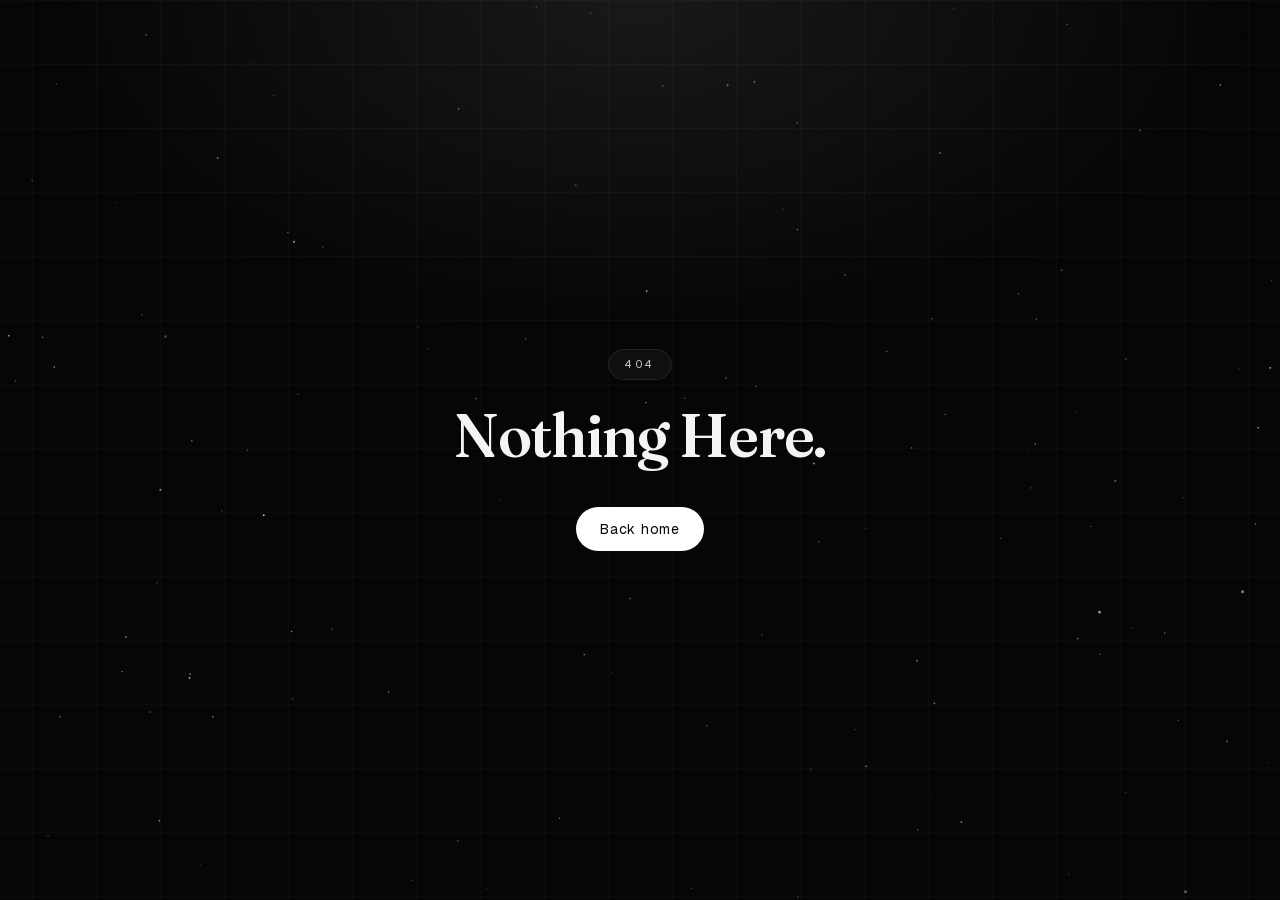
==== commit c5a85a33: "Deploy obclubco/obclubco@573c35e" ====
--- a/404/index.html
+++ b/404/index.html
@@ -1 +1,4 @@
-<!DOCTYPE html><html lang="en" class="geist_c9cd1597-module__Uoypzq__variable fraunces_b9fbdd8d-module__VLtB8W__variable"><head><meta charSet="utf-8"/><meta name="viewport" content="width=device-width, initial-scale=1, viewport-fit=cover"/><link rel="stylesheet" href="/_next/static/chunks/16_0h41ld004m.css" data-precedence="next"/><link rel="preload" as="script" fetchPriority="low" href="/_next/static/chunks/310vm2bl3xxpt.js"/><script src="/_next/static/chunks/19mx3mg6lkumu.js" async=""></script><script src="/_next/static/chunks/0bma92pht_c97.js" async=""></script><script src="/_next/static/chunks/1vji_lc33jz9t.js" async=""></script><script src="/_next/static/chunks/turbopack-0cy1ryl4dx0wb.js" async=""></script><script src="/_next/static/chunks/42d-m8gop0jri.js" async=""></script><script src="/_next/static/chunks/0jnifrc4ncgdn.js" async=""></script><meta name="robots" content="noindex"/><meta name="theme-color" content="#060606"/><meta name="color-scheme" content="dark"/><title>OBC Networking</title><meta name="description" content="OB Club networking: your profile, the events you&#x27;ve been to and the guests you met there."/><meta name="application-name" content="OBC Networking"/><link rel="manifest" href="/manifest.webmanifest"/><meta name="format-detection" content="telephone=no"/><meta name="mobile-web-app-capable" content="yes"/><meta name="apple-mobile-web-app-title" content="OBC Network"/><meta name="apple-mobile-web-app-status-bar-style" content="black-translucent"/><link rel="icon" href="/icon.png?icon.0r-cys6nwpdol.png" sizes="512x512" type="image/png"/><link rel="apple-touch-icon" href="/apple-icon.png?apple-icon.0-84xrkgkah62.png" sizes="180x180" type="image/png"/><meta name="next-size-adjust" content=""/><script src="/_next/static/chunks/0cz1d0mv5g_q7.js" noModule=""></script></head><body><div hidden=""><!--$--><!--/$--></div><noscript><style>[data-reveal],[data-reveal] .word{opacity:1!important}</style></noscript><a href="#main" class="sr-only fixed left-4 top-4 z-[70] rounded-full bg-accent px-5 py-3 text-sm text-ink focus:not-sr-only">Skip to content</a><main id="main" class="relative isolate flex min-h-dvh flex-col items-center justify-center px-4 text-center"><div aria-hidden="true" class="bg-layer bg-light"></div><div aria-hidden="true" class="bg-layer bg-grid"></div><div aria-hidden="true" class="bg-layer bg-grid-hot"></div><div aria-hidden="true" class="bg-layer bg-glow"></div><canvas aria-hidden="true" class="pointer-events-none fixed inset-0 -z-10 h-full w-full"></canvas><span class="pill enter">404</span><h1 class="enter display mt-6 text-5xl sm:text-6xl" style="--d:150ms">Nothing Here.</h1><a class="enter btn-primary mt-10" style="--d:300ms" href="/">Back home</a></main><!--$--><!--/$--><script src="/_next/static/chunks/310vm2bl3xxpt.js" id="_R_" async=""></script><script>(self.__next_f=self.__next_f||[]).push([0])</script><script>self.__next_f.push([1,"1:\"$Sreact.fragment\"\n3:I[24100,[\"/_next/static/chunks/42d-m8gop0jri.js\"],\"Motion\"]\n4:I[54387,[\"/_next/static/chunks/42d-m8gop0jri.js\"],\"Pwa\"]\n5:I[39756,[\"/_next/static/chunks/42d-m8gop0jri.js\"],\"default\"]\n6:I[37457,[\"/_next/static/chunks/42d-m8gop0jri.js\"],\"default\"]\n7:I[45731,[\"/_next/static/chunks/42d-m8gop0jri.js\",\"/_next/static/chunks/0jnifrc4ncgdn.js\"],\"Starfield\"]\n8:I[22016,[\"/_next/static/chunks/42d-m8gop0jri.js\",\"/_next/static/chunks/0jnifrc4ncgdn.js\"],\"\"]\n9:I[97367,[\"/_next/static/chunks/42d-m8gop0jri.js\"],\"OutletBoundary\"]\na:\"$Sreact.suspense\"\nd:I[97367,[\"/_next/static/chunks/42d-m8gop0jri.js\"],\"ViewportBoundary\"]\nf:I[97367,[\"/_next/static/chunks/42d-m8gop0jri.js\"],\"MetadataBoundary\"]\n11:I[68027,[\"/_next/static/chunks/42d-m8gop0jri.js\"],\"default\",1]\n:HL[\"/_next/static/chunks/16_0h41ld004m.css\",\"style\"]\n2:[\"$\",\"style\",null,{\"children\":\"[data-reveal],[data-reveal] .word{opacity:1!important}\"}]\nc:X\n0:{\"P\":null,\"c\":[\"\",\"_not-found\",\"\"],\"q\":\"\",\"i\":false,\"f\":[[[\"\",{\"children\":[\"/_not-found\",{\"children\":[\"__PAGE__\",{},\"$undefined\",\"$undefined\",4608]},\"$undefined\",\"$undefined\",4608]},\"$undefined\",\"$undefined\",4624],[[\"$\",\"$1\",\"c\",{\"children\":[[[\"$\",\"link\",\"0\",{\"rel\":\"stylesheet\",\"href\":\"/_next/static/chunks/16_0h41ld004m.css\",\"precedence\":\"next\",\"crossOrigin\":\"$undefined\",\"nonce\":\"$undefined\"}],[\"$\",\"script\",\"script-0\",{\"src\":\"/_next/static/chunks/42d-m8gop0jri.js\",\"async\":true,\"nonce\":\"$undefined\"}]],[\"$\",\"html\",null,{\"lang\":\"en\",\"className\":\"geist_c9cd1597-module__Uoypzq__variable fraunces_b9fbdd8d-module__VLtB8W__variable\",\"children\":[\"$\",\"body\",null,{\"children\":[[\"$\",\"noscript\",null,{\"children\":\"$2\"}],[\"$\",\"a\",null,{\"href\":\"#main\",\"className\":\"sr-only fixed left-4 top-4 z-[70] rounded-full bg-accent px-5 py-3 text-sm text-ink focus:not-sr-only\",\"children\":\"Skip to content\"}],[\"$\",\"$L3\",null,{}],[\"$\",\"$L4\",null,{}],[\"$\",\"$L5\",null,{\"parallelRouterKey\":\"children\",\"error\":\"$undefined\",\"errorStyles\":\"$undefined\",\"errorScripts\":\"$undefined\",\"template\":[\"$\",\"$L6\",null,{}],\"templateStyles\":\"$undefined\",\"templateScripts\":\"$undefined\",\"notFound\":[[\"$\",\"main\",null,{\"id\":\"main\",\"className\":\"relative isolate flex min-h-dvh flex-col items-center justify-center px-4 text-center\",\"children\":[[[\"$\",\"div\",null,{\"aria-hidden\":true,\"className\":\"bg-layer bg-light\"}],[\"$\",\"div\",null,{\"aria-hidden\":true,\"className\":\"bg-layer bg-grid\"}],[\"$\",\"div\",null,{\"aria-hidden\":true,\"className\":\"bg-layer bg-grid-hot\"}],[\"$\",\"div\",null,{\"aria-hidden\":true,\"className\":\"bg-layer bg-glow\"}],[\"$\",\"$L7\",null,{\"density\":1,\"burst\":\"$undefined\"}]],[\"$\",\"span\",null,{\"className\":\"pill enter\",\"children\":\"404\"}],[\"$\",\"h1\",null,{\"className\":\"enter display mt-6 text-5xl sm:text-6xl\",\"style\":{\"--d\":\"150ms\"},\"children\":\"Nothing Here.\"}],[\"$\",\"$L8\",null,{\"href\":\"/\",\"className\":\"enter btn-primary mt-10\",\"style\":{\"--d\":\"300ms\"},\"children\":\"Back home\"}]]}],[]],\"forbidden\":\"$undefined\",\"unauthorized\":\"$undefined\"}]]}]}]]}],{\"children\":[[\"$\",\"$1\",\"c\",{\"children\":[null,[\"$\",\"$L5\",null,{\"parallelRouterKey\":\"children\",\"error\":\"$undefined\",\"errorStyles\":\"$undefined\",\"errorScripts\":\"$undefined\",\"template\":[\"$\",\"$L6\",null,{}],\"templateStyles\":\"$undefined\",\"templateScripts\":\"$undefined\",\"notFound\":\"$undefined\",\"forbidden\":\"$undefined\",\"unauthorized\":\"$undefined\"}]]}],{\"children\":[[\"$\",\"$1\",\"c\",{\"children\":[[\"$\",\"main\",null,{\"id\":\"main\",\"className\":\"relative isolate flex min-h-dvh flex-col items-center justify-center px-4 text-center\",\"children\":[[[\"$\",\"div\",null,{\"aria-hidden\":true,\"className\":\"bg-layer bg-light\"}],[\"$\",\"div\",null,{\"aria-hidden\":true,\"className\":\"bg-layer bg-grid\"}],[\"$\",\"div\",null,{\"aria-hidden\":true,\"className\":\"bg-layer bg-grid-hot\"}],[\"$\",\"div\",null,{\"aria-hidden\":true,\"className\":\"bg-layer bg-glow\"}],[\"$\",\"$L7\",null,{\"density\":1,\"burst\":\"$undefined\"}]],[\"$\",\"span\",null,{\"className\":\"pill enter\",\"children\":\"404\"}],[\"$\",\"h1\",null,{\"className\":\"enter display mt-6 text-5xl sm:text-6xl\",\"style\":{\"--d\":\"150ms\"},\"children\":\"Nothing Here.\"}],[\"$\",\"$L8\",null,{\"href\":\"/\",\"className\":\"enter btn-primary mt-10\",\"style\":{\"--d\":\"300ms\"},\"children\":\"Back home\"}]]}],[[\"$\",\"script\",\"script-0\",{\"src\":\"/_next/static/chunks/0jnifrc4ncgdn.js\",\"async\":true,\"nonce\":\"$undefined\"}]],[\"$\",\"$L9\",null,{\"children\":[\"$\",\"$a\",null,{\"name\":\"Next.MetadataOutlet\",\"children\":\"$@b\"}]}]]}],{},null,false,null]},null,false,\"$c\"]},null,false,null],[\"$\",\"$1\",\"h\",{\"children\":[[\"$\",\"meta\",null,{\"name\":\"robots\",\"content\":\"noindex\"}],[\"$\",\"$Ld\",null,{\"children\":\"$Le\"}],[\"$\",\"div\",null,{\"hidden\":true,\"children\":[\"$\",\"$Lf\",null,{\"children\":[\"$\",\"$a\",null,{\"name\":\"Next.Metadata\",\"children\":\"$L10\"}]}]}],[\"$\",\"meta\",null,{\"name\":\"next-size-adjust\",\"content\":\"\"}]]}],false]],\"m\":\"$undefined\",\"G\":[\"$11\",[[\"$\",\"link\",\"0\",{\"rel\":\"stylesheet\",\"href\":\"/_next/static/chunks/16_0h41ld004m.css\",\"precedence\":\"next\",\"crossOrigin\":\"$undefined\",\"nonce\":\"$undefined\"}]]],\"S\":true,\"h\":null,\"r\":\"$undefined\",\"s\":\"$undefined\",\"a\":\"$undefined\",\"l\":\"$undefined\",\"p\":\"$undefined\",\"d\":\"$undefined\",\"b\":\"JXhEBg2FApjKSZOhkbMy0\"}\nc:C\ne:[[\"$\",\"meta\",\"0\",{\"charSet\":\"utf-8\"}],[\"$\",\"meta\",\"1\",{\"name\":\"viewport\",\"content\":\"width=device-width, initial-scale=1, viewport-fit=cover\"}],[\"$\",\"meta\",\"2\",{\"name\":\"theme-color\",\"content\":\"#060606\"}],[\"$\",\"meta\",\"3\",{\"name\":\"color-scheme\",\"content\":\"dark\"}]]\n12:I[27201,[\"/_next/static/chunks/42d-m8gop0jri.js\"],\"IconMark\"]\nb:null\n10:[[\"$\",\"title\",\"0\",{\"children\":\"OBC Networking\"}],[\"$\",\"meta\",\"1\",{\"name\":\"description\",\"content\":\"OB Club networking: your profile, the events you've been to and the guests you met there.\"}],[\"$\",\"meta\",\"2\",{\"name\":\"application-name\",\"content\":\"OBC Networking\"}],[\"$\",\"link\",\"3\",{\"rel\":\"manifest\",\"href\":\"/manifest.webmanifest\",\"crossOrigin\":\"$undefined\"}],[\"$\",\"meta\",\"4\",{\"name\":\"format-detection\",\"content\":\"telephone=no\"}],[\"$\",\"meta\",\"5\",{\"name\":\"mobile-web-app-capable\",\"content\":\"yes\"}],[\"$\",\"meta\",\"6\",{\"name\":\"apple-mobile-web-app-title\",\"content\":\"OBC Network\"}],[\"$\",\"meta\",\"7\",{\"name\":\"apple-mobile-web-app-status-bar-style\",\"content\":\"black-translucent\"}],[\"$\",\"link\",\"8\",{\"rel\":\"icon\",\"href\":\"/icon.png?icon.0r-cys6nwpdol.png\",\"sizes\":\"512x512\",\"type\":\"image/png\"}],[\"$\",\"link\",\"9\",{\"rel\":\"apple-touch-icon\",\"href\":\"/apple-icon.png?apple-icon.0-84xrkgkah62.png\",\"sizes\":\"180x180\",\"type\":\"image/png\"}],[\"$\",\"$L12\",\"10\",{}]]\n"])</script></body></html>+<!DOCTYPE html><html lang="en" class="geist_c9cd1597-module__Uoypzq__variable fraunces_b9fbdd8d-module__VLtB8W__variable"><head><meta charSet="utf-8"/><meta http-equiv="Content-Security-Policy" content="default-src 'self'; script-src 'self' 'sha256-+bSmw9omVBVpxm0EPV0BBZF6ESshePlFV236EptA0wA=' 'sha256-2hAAinjuAU9pg+M5ec6+gnI0YDgSm8YpRcQON8Nz9vE=' 'sha256-E43Vy34mhnfdur9VceHZwPof2d9rVwrazg+ilK8H27Y=' 'sha256-IGYeOnQpekF0g/Azo9KRVYGSB19CsYMrEyNKOW8AYL4=' 'sha256-OBTN3RiyCV4Bq7dFqZ5a2pAXjnCcCYeTJMO2I/LYKeo=' 'sha256-UPmNlbKmAd1jr7Nyn986z9QNdRYhVOP9TAKAow6qHk8=' 'sha256-Yaic9+SuYuQTlysHpzzAiH2YddGgHgPC+Jh9rZDdjZo=' 'sha256-bygO9CCX4YYTtj73Zlh5S15bP/wPN46a4OSgmYCCd6M=' 'sha256-dIBCjGeerdLxVBjMk3MfZ/2y5BG9LqQtUKQ1cTNqgKc=' 'sha256-sFzx+9iL8RiX40RAPKDJ7NvL5x2UDSg4AIWsmGzP78g=' 'sha256-u23+wVi2LAFzeW7IwLVCs6wQ03L7sTm8xBxonIFRTy8=' 'sha256-uxNlCyfTz4i6r4wd85Iw2YcBQBxhP9+JB7VRKJOGguo=' 'sha256-vUwR5Z+xLGd4TJPEiawmNhRZiNjUnzDgnZl+8Y1OItA=' 'sha256-vjAqYvXIrs1QVTm0p+/WZDd84ictezfEKBHqZx2jJj8='; style-src 'self' 'unsafe-inline'; img-src 'self' data: https: https://nufkhocvisatsogrcslg.supabase.co; font-src 'self'; connect-src 'self' https://nufkhocvisatsogrcslg.supabase.co; manifest-src 'self'; worker-src 'self'; object-src 'none'; base-uri 'self'; form-action 'self'"/><meta name="viewport" content="width=device-width, initial-scale=1, viewport-fit=cover"/><link rel="stylesheet" href="/_next/static/chunks/3g4bweir-5z3-.css" data-precedence="next"/><link rel="preload" as="script" fetchPriority="low" href="/_next/static/chunks/310vm2bl3xxpt.js"/><script src="/_next/static/chunks/19mx3mg6lkumu.js" async=""></script><script src="/_next/static/chunks/0bma92pht_c97.js" async=""></script><script src="/_next/static/chunks/1vji_lc33jz9t.js" async=""></script><script src="/_next/static/chunks/turbopack-0cy1ryl4dx0wb.js" async=""></script><script src="/_next/static/chunks/42d-m8gop0jri.js" async=""></script><script src="/_next/static/chunks/0jnifrc4ncgdn.js" async=""></script><meta name="robots" content="noindex"/><meta name="theme-color" content="#060606"/><meta name="color-scheme" content="dark"/><title>OBC Networking</title><meta name="description" content="OB Club networking: your profile, the events you&#x27;ve been to and the guests you met there."/><meta name="application-name" content="OBC Networking"/><link rel="manifest" href="/manifest.webmanifest"/><meta name="referrer" content="strict-origin-when-cross-origin"/><meta name="format-detection" content="telephone=no"/><meta name="mobile-web-app-capable" content="yes"/><meta name="apple-mobile-web-app-title" content="OBC Network"/><meta name="apple-mobile-web-app-status-bar-style" content="black-translucent"/><link rel="icon" href="/icon.png?icon.0r-cys6nwpdol.png" sizes="512x512" type="image/png"/><link rel="apple-touch-icon" href="/apple-icon.png?apple-icon.0-84xrkgkah62.png" sizes="180x180" type="image/png"/><meta name="next-size-adjust" content=""/><script>if (window.top !== window.self) {
+  document.documentElement.style.display = "none";
+  try { window.top.location.replace(window.location.href); } catch (e) {}
+}</script><script src="/_next/static/chunks/0cz1d0mv5g_q7.js" noModule=""></script></head><body><div hidden=""><!--$--><!--/$--></div><noscript><style>[data-reveal],[data-reveal] .word{opacity:1!important}</style></noscript><a href="#main" class="sr-only fixed left-4 top-4 z-[70] rounded-full bg-accent px-5 py-3 text-sm text-ink focus:not-sr-only">Skip to content</a><main id="main" class="relative isolate flex min-h-dvh flex-col items-center justify-center px-4 text-center"><div aria-hidden="true" class="bg-layer bg-light"></div><div aria-hidden="true" class="bg-layer bg-grid"></div><div aria-hidden="true" class="bg-layer bg-grid-hot"></div><div aria-hidden="true" class="bg-layer bg-glow"></div><canvas aria-hidden="true" class="pointer-events-none fixed inset-0 -z-10 h-full w-full"></canvas><span class="pill enter">404</span><h1 class="enter display mt-6 text-5xl sm:text-6xl" style="--d:150ms">Nothing Here.</h1><a class="enter btn-primary mt-10" style="--d:300ms" href="/">Back home</a></main><!--$--><!--/$--><script src="/_next/static/chunks/310vm2bl3xxpt.js" id="_R_" async=""></script><script>(self.__next_f=self.__next_f||[]).push([0])</script><script>self.__next_f.push([1,"1:\"$Sreact.fragment\"\n3:I[24100,[\"/_next/static/chunks/42d-m8gop0jri.js\"],\"Motion\"]\n4:I[54387,[\"/_next/static/chunks/42d-m8gop0jri.js\"],\"Pwa\"]\n5:I[39756,[\"/_next/static/chunks/42d-m8gop0jri.js\"],\"default\"]\n6:I[37457,[\"/_next/static/chunks/42d-m8gop0jri.js\"],\"default\"]\n7:I[45731,[\"/_next/static/chunks/42d-m8gop0jri.js\",\"/_next/static/chunks/0jnifrc4ncgdn.js\"],\"Starfield\"]\n8:I[22016,[\"/_next/static/chunks/42d-m8gop0jri.js\",\"/_next/static/chunks/0jnifrc4ncgdn.js\"],\"\"]\n9:I[97367,[\"/_next/static/chunks/42d-m8gop0jri.js\"],\"OutletBoundary\"]\na:\"$Sreact.suspense\"\nd:I[97367,[\"/_next/static/chunks/42d-m8gop0jri.js\"],\"ViewportBoundary\"]\nf:I[97367,[\"/_next/static/chunks/42d-m8gop0jri.js\"],\"MetadataBoundary\"]\n11:I[68027,[\"/_next/static/chunks/42d-m8gop0jri.js\"],\"default\",1]\n:HL[\"/_next/static/chunks/3g4bweir-5z3-.css\",\"style\"]\n2:[\"$\",\"style\",null,{\"children\":\"[data-reveal],[data-reveal] .word{opacity:1!important}\"}]\nc:X\n0:{\"P\":null,\"c\":[\"\",\"_not-found\",\"\"],\"q\":\"\",\"i\":false,\"f\":[[[\"\",{\"children\":[\"/_not-found\",{\"children\":[\"__PAGE__\",{},\"$undefined\",\"$undefined\",4608]},\"$undefined\",\"$undefined\",4608]},\"$undefined\",\"$undefined\",4624],[[\"$\",\"$1\",\"c\",{\"children\":[[[\"$\",\"link\",\"0\",{\"rel\":\"stylesheet\",\"href\":\"/_next/static/chunks/3g4bweir-5z3-.css\",\"precedence\":\"next\",\"crossOrigin\":\"$undefined\",\"nonce\":\"$undefined\"}],[\"$\",\"script\",\"script-0\",{\"src\":\"/_next/static/chunks/42d-m8gop0jri.js\",\"async\":true,\"nonce\":\"$undefined\"}]],[\"$\",\"html\",null,{\"lang\":\"en\",\"className\":\"geist_c9cd1597-module__Uoypzq__variable fraunces_b9fbdd8d-module__VLtB8W__variable\",\"children\":[[\"$\",\"head\",null,{\"children\":[\"$\",\"script\",null,{\"dangerouslySetInnerHTML\":{\"__html\":\"if (window.top !== window.self) {\\n  document.documentElement.style.display = \\\"none\\\";\\n  try { window.top.location.replace(window.location.href); } catch (e) {}\\n}\"}}]}],[\"$\",\"body\",null,{\"children\":[[\"$\",\"noscript\",null,{\"children\":\"$2\"}],[\"$\",\"a\",null,{\"href\":\"#main\",\"className\":\"sr-only fixed left-4 top-4 z-[70] rounded-full bg-accent px-5 py-3 text-sm text-ink focus:not-sr-only\",\"children\":\"Skip to content\"}],[\"$\",\"$L3\",null,{}],[\"$\",\"$L4\",null,{}],[\"$\",\"$L5\",null,{\"parallelRouterKey\":\"children\",\"error\":\"$undefined\",\"errorStyles\":\"$undefined\",\"errorScripts\":\"$undefined\",\"template\":[\"$\",\"$L6\",null,{}],\"templateStyles\":\"$undefined\",\"templateScripts\":\"$undefined\",\"notFound\":[[\"$\",\"main\",null,{\"id\":\"main\",\"className\":\"relative isolate flex min-h-dvh flex-col items-center justify-center px-4 text-center\",\"children\":[[[\"$\",\"div\",null,{\"aria-hidden\":true,\"className\":\"bg-layer bg-light\"}],[\"$\",\"div\",null,{\"aria-hidden\":true,\"className\":\"bg-layer bg-grid\"}],[\"$\",\"div\",null,{\"aria-hidden\":true,\"className\":\"bg-layer bg-grid-hot\"}],[\"$\",\"div\",null,{\"aria-hidden\":true,\"className\":\"bg-layer bg-glow\"}],[\"$\",\"$L7\",null,{\"density\":1,\"burst\":\"$undefined\"}]],[\"$\",\"span\",null,{\"className\":\"pill enter\",\"children\":\"404\"}],[\"$\",\"h1\",null,{\"className\":\"enter display mt-6 text-5xl sm:text-6xl\",\"style\":{\"--d\":\"150ms\"},\"children\":\"Nothing Here.\"}],[\"$\",\"$L8\",null,{\"href\":\"/\",\"className\":\"enter btn-primary mt-10\",\"style\":{\"--d\":\"300ms\"},\"children\":\"Back home\"}]]}],[]],\"forbidden\":\"$undefined\",\"unauthorized\":\"$undefined\"}]]}]]}]]}],{\"children\":[[\"$\",\"$1\",\"c\",{\"children\":[null,[\"$\",\"$L5\",null,{\"parallelRouterKey\":\"children\",\"error\":\"$undefined\",\"errorStyles\":\"$undefined\",\"errorScripts\":\"$undefined\",\"template\":[\"$\",\"$L6\",null,{}],\"templateStyles\":\"$undefined\",\"templateScripts\":\"$undefined\",\"notFound\":\"$undefined\",\"forbidden\":\"$undefined\",\"unauthorized\":\"$undefined\"}]]}],{\"children\":[[\"$\",\"$1\",\"c\",{\"children\":[[\"$\",\"main\",null,{\"id\":\"main\",\"className\":\"relative isolate flex min-h-dvh flex-col items-center justify-center px-4 text-center\",\"children\":[[[\"$\",\"div\",null,{\"aria-hidden\":true,\"className\":\"bg-layer bg-light\"}],[\"$\",\"div\",null,{\"aria-hidden\":true,\"className\":\"bg-layer bg-grid\"}],[\"$\",\"div\",null,{\"aria-hidden\":true,\"className\":\"bg-layer bg-grid-hot\"}],[\"$\",\"div\",null,{\"aria-hidden\":true,\"className\":\"bg-layer bg-glow\"}],[\"$\",\"$L7\",null,{\"density\":1,\"burst\":\"$undefined\"}]],[\"$\",\"span\",null,{\"className\":\"pill enter\",\"children\":\"404\"}],[\"$\",\"h1\",null,{\"className\":\"enter display mt-6 text-5xl sm:text-6xl\",\"style\":{\"--d\":\"150ms\"},\"children\":\"Nothing Here.\"}],[\"$\",\"$L8\",null,{\"href\":\"/\",\"className\":\"enter btn-primary mt-10\",\"style\":{\"--d\":\"300ms\"},\"children\":\"Back home\"}]]}],[[\"$\",\"script\",\"script-0\",{\"src\":\"/_next/static/chunks/0jnifrc4ncgdn.js\",\"async\":true,\"nonce\":\"$undefined\"}]],[\"$\",\"$L9\",null,{\"children\":[\"$\",\"$a\",null,{\"name\":\"Next.MetadataOutlet\",\"children\":\"$@b\"}]}]]}],{},null,false,null]},null,false,\"$c\"]},null,false,null],[\"$\",\"$1\",\"h\",{\"children\":[[\"$\",\"meta\",null,{\"name\":\"robots\",\"content\":\"noindex\"}],[\"$\",\"$Ld\",null,{\"children\":\"$Le\"}],[\"$\",\"div\",null,{\"hidden\":true,\"children\":[\"$\",\"$Lf\",null,{\"children\":[\"$\",\"$a\",null,{\"name\":\"Next.Metadata\",\"children\":\"$L10\"}]}]}],[\"$\",\"meta\",null,{\"name\":\"next-size-adjust\",\"content\":\"\"}]]}],false]],\"m\":\"$undefined\",\"G\":[\"$11\",[[\"$\",\"link\",\"0\",{\"rel\":\"stylesheet\",\"href\":\"/_next/static/chunks/3g4bweir-5z3-.css\",\"precedence\":\"next\",\"crossOrigin\":\"$undefined\",\"nonce\":\"$undefined\"}]]],\"S\":true,\"h\":null,\"r\":\"$undefined\",\"s\":\"$undefined\",\"a\":\"$undefined\",\"l\":\"$undefined\",\"p\":\"$undefined\",\"d\":\"$undefined\",\"b\":\"I7vLXgjKYLPt-AM6qn86B\"}\nc:C\ne:[[\"$\",\"meta\",\"0\",{\"charSet\":\"utf-8\"}],[\"$\",\"meta\",\"1\",{\"name\":\"viewport\",\"content\":\"width=device-width, initial-scale=1, viewport-fit=cover\"}],[\"$\",\"meta\",\"2\",{\"name\":\"theme-color\",\"content\":\"#060606\"}],[\"$\",\"meta\",\"3\",{\"name\":\"color-scheme\",\"content\":\"dark\"}]]\n12:I[27201,[\"/_next/static/chunks/42d-m8gop0jri.js\"],\"IconMark\"]\nb:null\n10:[[\"$\",\"title\",\"0\",{\"children\":\"OBC Networking\"}],[\"$\",\"meta\",\"1\",{\"name\":\"description\",\"content\":\"OB Club networking: your profile, the events you've been to and the guests you met there.\"}],[\"$\",\"meta\",\"2\",{\"name\":\"application-name\",\"content\":\"OBC Networking\"}],[\"$\",\"link\",\"3\",{\"rel\":\"manifest\",\"href\":\"/manifest.webmanifest\",\"crossOrigin\":\"$undefined\"}],[\"$\",\"meta\",\"4\",{\"name\":\"referrer\",\"content\":\"strict-origin-when-cross-origin\"}],[\"$\",\"meta\",\"5\",{\"name\":\"format-detection\",\"content\":\"telephone=no\"}],[\"$\",\"meta\",\"6\",{\"name\":\"mobile-web-app-capable\",\"content\":\"yes\"}],[\"$\",\"meta\",\"7\",{\"name\":\"apple-mobile-web-app-title\",\"content\":\"OBC Network\"}],[\"$\",\"meta\",\"8\",{\"name\":\"apple-mobile-web-app-status-bar-style\",\"content\":\"black-translucent\"}],[\"$\",\"link\",\"9\",{\"rel\":\"icon\",\"href\":\"/icon.png?icon.0r-cys6nwpdol.png\",\"sizes\":\"512x512\",\"type\":\"image/png\"}],[\"$\",\"link\",\"10\",{\"rel\":\"apple-touch-icon\",\"href\":\"/apple-icon.png?apple-icon.0-84xrkgkah62.png\",\"sizes\":\"180x180\",\"type\":\"image/png\"}],[\"$\",\"$L12\",\"11\",{}]]\n"])</script></body></html>
--- a/_next/static/chunks/3g4bweir-5z3-.css
+++ b/_next/static/chunks/3g4bweir-5z3-.css
@@ -0,0 +1,3 @@
+@font-face{font-family:Fraunces;font-style:normal;font-weight:100 900;font-display:swap;src:url(../media/a5a3076f5a3c2968-s.09mqwf_zjnrdf.woff2)format("woff2");unicode-range:U+102-103,U+110-111,U+128-129,U+168-169,U+1A0-1A1,U+1AF-1B0,U+300-301,U+303-304,U+308-309,U+323,U+329,U+1EA0-1EF9,U+20AB}@font-face{font-family:Fraunces;font-style:normal;font-weight:100 900;font-display:swap;src:url(../media/23f1a98b08006014-s.0s5mkn35-hrc5.woff2)format("woff2");unicode-range:U+100-2BA,U+2BD-2C5,U+2C7-2CC,U+2CE-2D7,U+2DD-2FF,U+304,U+308,U+329,U+1D00-1DBF,U+1E00-1E9F,U+1EF2-1EFF,U+2020,U+20A0-20AB,U+20AD-20C4,U+2113,U+2C60-2C7F,U+A720-A7FF}@font-face{font-family:Fraunces;font-style:normal;font-weight:100 900;font-display:swap;src:url(../media/54fc36028e2bb174-s.p.20jfceqj9zyw9.woff2)format("woff2");unicode-range:U+??,U+131,U+152-153,U+2BB-2BC,U+2C6,U+2DA,U+2DC,U+304,U+308,U+329,U+2000-206F,U+20AC,U+2122,U+2191,U+2193,U+2212,U+2215,U+FEFF,U+FFFD}@font-face{font-family:Fraunces Fallback;src:local(Times New Roman);ascent-override:84.71%;descent-override:22.09%;line-gap-override:0.0%;size-adjust:115.45%}.fraunces_b9fbdd8d-module__VLtB8W__className{font-family:Fraunces,Fraunces Fallback;font-style:normal}.fraunces_b9fbdd8d-module__VLtB8W__variable{--font-serif:"Fraunces", "Fraunces Fallback"}
+@font-face{font-family:Geist;font-style:normal;font-weight:100 900;font-display:swap;src:url(../media/fef07dbb0973bf53-s.3p2_lha1f2xer.woff2)format("woff2");unicode-range:U+460-52F,U+1C80-1C8A,U+20B4,U+2DE0-2DFF,U+A640-A69F,U+FE2E-FE2F}@font-face{font-family:Geist;font-style:normal;font-weight:100 900;font-display:swap;src:url(../media/8a480f0b521d4e75-s.1qq4vpdcun5oj.woff2)format("woff2");unicode-range:U+301,U+400-45F,U+490-491,U+4B0-4B1,U+2116}@font-face{font-family:Geist;font-style:normal;font-weight:100 900;font-display:swap;src:url(../media/53b9e256198e5412-s.390ncx5urfkfu.woff2)format("woff2");unicode-range:U+102-103,U+110-111,U+128-129,U+168-169,U+1A0-1A1,U+1AF-1B0,U+300-301,U+303-304,U+308-309,U+323,U+329,U+1EA0-1EF9,U+20AB}@font-face{font-family:Geist;font-style:normal;font-weight:100 900;font-display:swap;src:url(../media/7178b3e590c64307-s.21jp631_3pja2.woff2)format("woff2");unicode-range:U+100-2BA,U+2BD-2C5,U+2C7-2CC,U+2CE-2D7,U+2DD-2FF,U+304,U+308,U+329,U+1D00-1DBF,U+1E00-1E9F,U+1EF2-1EFF,U+2020,U+20A0-20AB,U+20AD-20C4,U+2113,U+2C60-2C7F,U+A720-A7FF}@font-face{font-family:Geist;font-style:normal;font-weight:100 900;font-display:swap;src:url(../media/caa3a2e1cccd8315-s.p.0wgildi0cnwt9.woff2)format("woff2");unicode-range:U+??,U+131,U+152-153,U+2BB-2BC,U+2C6,U+2DA,U+2DC,U+304,U+308,U+329,U+2000-206F,U+20AC,U+2122,U+2191,U+2193,U+2212,U+2215,U+FEFF,U+FFFD}@font-face{font-family:Geist Fallback;src:local(Arial);ascent-override:95.94%;descent-override:28.16%;line-gap-override:0.0%;size-adjust:104.76%}.geist_c9cd1597-module__Uoypzq__className{font-family:Geist,Geist Fallback;font-style:normal}.geist_c9cd1597-module__Uoypzq__variable{--font-body:"Geist", "Geist Fallback"}
+@layer properties{@supports (((-webkit-hyphens:none)) and (not (margin-trim:inline))) or ((-moz-orient:inline) and (not (color:rgb(from red r g b)))){*,:before,:after,::backdrop{--tw-duration:initial;--tw-ease:initial;--tw-border-style:solid;--tw-shadow:0 0 #0000;--tw-shadow-color:initial;--tw-shadow-alpha:100%;--tw-inset-shadow:0 0 #0000;--tw-inset-shadow-color:initial;--tw-inset-shadow-alpha:100%;--tw-ring-color:initial;--tw-ring-shadow:0 0 #0000;--tw-inset-ring-color:initial;--tw-inset-ring-shadow:0 0 #0000;--tw-ring-inset:initial;--tw-ring-offset-width:0px;--tw-ring-offset-color:#fff;--tw-ring-offset-shadow:0 0 #0000;--tw-leading:initial;--tw-tracking:initial;--tw-translate-x:0;--tw-translate-y:0;--tw-translate-z:0;--tw-space-y-reverse:0;--tw-divide-y-reverse:0;--tw-font-weight:initial;--tw-ordinal:initial;--tw-slashed-zero:initial;--tw-numeric-figure:initial;--tw-numeric-spacing:initial;--tw-numeric-fraction:initial;--tw-blur:initial;--tw-brightness:initial;--tw-contrast:initial;--tw-grayscale:initial;--tw-hue-rotate:initial;--tw-invert:initial;--tw-opacity:initial;--tw-saturate:initial;--tw-sepia:initial;--tw-drop-shadow:initial;--tw-drop-shadow-color:initial;--tw-drop-shadow-alpha:100%;--tw-drop-shadow-size:initial;--tw-backdrop-blur:initial;--tw-backdrop-brightness:initial;--tw-backdrop-contrast:initial;--tw-backdrop-grayscale:initial;--tw-backdrop-hue-rotate:initial;--tw-backdrop-invert:initial;--tw-backdrop-opacity:initial;--tw-backdrop-saturate:initial;--tw-backdrop-sepia:initial;--tw-scale-x:1;--tw-scale-y:1;--tw-scale-z:1;--tw-content:"";--beam:0deg}}}@layer theme{:root,:host{--font-sans:var(--font-body), ui-sans-serif, system-ui, sans-serif;--font-serif:ui-serif, Georgia, Cambria, "Times New Roman", Times, serif;--font-mono:ui-monospace, SFMono-Regular, Menlo, Monaco, Consolas, "Liberation Mono", "Courier New", monospace;--color-black:#000;--spacing:.25rem;--container-xs:20rem;--container-sm:24rem;--container-md:28rem;--container-lg:32rem;--container-xl:36rem;--container-2xl:42rem;--container-3xl:48rem;--container-4xl:56rem;--container-6xl:72rem;--text-xs:.75rem;--text-xs--line-height:calc(1 / .75);--text-sm:.875rem;--text-sm--line-height:calc(1.25 / .875);--text-base:1rem;--text-base--line-height:calc(1.5 / 1);--text-xl:1.25rem;--text-xl--line-height:calc(1.75 / 1.25);--text-2xl:1.5rem;--text-2xl--line-height:calc(2 / 1.5);--text-3xl:1.875rem;--text-3xl--line-height:calc(2.25 / 1.875);--text-4xl:2.25rem;--text-4xl--line-height:calc(2.5 / 2.25);--text-5xl:3rem;--text-5xl--line-height:1;--text-6xl:3.75rem;--text-6xl--line-height:1;--font-weight-normal:400;--font-weight-medium:500;--font-weight-semibold:600;--font-weight-bold:700;--tracking-tight:-.025em;--tracking-normal:0em;--tracking-wide:.025em;--tracking-wider:.05em;--tracking-widest:.1em;--leading-relaxed:1.625;--radius-xl:.75rem;--radius-2xl:1rem;--blur-sm:8px;--blur-md:12px;--default-transition-duration:.15s;--default-transition-timing-function:cubic-bezier(.4, 0, .2, 1);--default-font-family:var(--font-sans);--default-mono-font-family:var(--font-mono);--color-ink:#060606;--color-surface:#0d0d0d;--color-elevated:#151515;--color-line:#242424;--color-bone:#f4f4f2;--color-mute:#9b9b9b;--color-accent:#fff;--color-accent-soft:#e2e2e2;--color-good:#7fbf8e;--color-bad:#e07a6b;--font-display:var(--font-serif), ui-serif, Georgia, serif;--ease-smooth:cubic-bezier(.22, 1, .36, 1)}}@layer base{*,:after,:before,::backdrop{box-sizing:border-box;border:0 solid;margin:0;padding:0}::file-selector-button{box-sizing:border-box;border:0 solid;margin:0;padding:0}html,:host{-webkit-text-size-adjust:100%;tab-size:4;line-height:1.5;font-family:var(--default-font-family,-apple-system, BlinkMacSystemFont, "Segoe UI", Roboto, "Helvetica Neue", "Noto Sans", Arial, sans-serif, "Apple Color Emoji", "Segoe UI Emoji", "Segoe UI Symbol", "Noto Color Emoji");font-feature-settings:var(--default-font-feature-settings,normal);font-variation-settings:var(--default-font-variation-settings,normal);-webkit-tap-highlight-color:transparent}hr{height:0;color:inherit;border-top-width:1px}abbr:where([title]){-webkit-text-decoration:underline dotted;text-decoration:underline dotted}h1,h2,h3,h4,h5,h6{font-size:inherit;font-weight:inherit}a{color:inherit;-webkit-text-decoration:inherit;-webkit-text-decoration:inherit;-webkit-text-decoration:inherit;-webkit-text-decoration:inherit;text-decoration:inherit}b,strong{font-weight:bolder}code,kbd,samp,pre{font-family:var(--default-mono-font-family,ui-monospace, SFMono-Regular, Menlo, Monaco, Consolas, "Liberation Mono", "Courier New", monospace);font-feature-settings:var(--default-mono-font-feature-settings,normal);font-variation-settings:var(--default-mono-font-variation-settings,normal);font-size:1em}small{font-size:80%}sub,sup{vertical-align:baseline;font-size:75%;line-height:0;position:relative}sub{bottom:-.25em}sup{top:-.5em}table{text-indent:0;border-color:inherit;border-collapse:collapse}:-moz-focusring:where(:not(iframe)){outline:auto}progress{vertical-align:baseline}summary{display:list-item}ol,ul,menu{list-style:none}img,svg,video,canvas,audio,iframe,embed,object{vertical-align:middle;display:block}img,video{max-width:100%;height:auto}button,input,select,optgroup,textarea{font:inherit;font-feature-settings:inherit;font-variation-settings:inherit;letter-spacing:inherit;color:inherit;opacity:1;background-color:#0000;border-radius:0}::file-selector-button{font:inherit;font-feature-settings:inherit;font-variation-settings:inherit;letter-spacing:inherit;color:inherit;opacity:1;background-color:#0000;border-radius:0}:where(select:is([multiple],[size])) optgroup{font-weight:bolder}:where(select:is([multiple],[size])) optgroup option{padding-inline-start:20px}::file-selector-button{margin-inline-end:4px}::placeholder{opacity:1}@supports (not ((-webkit-appearance:-apple-pay-button))) or (contain-intrinsic-size:1px){::placeholder{color:currentColor}@supports (color:color-mix(in lab, red, red)){::placeholder{color:color-mix(in oklab, currentcolor 50%, transparent)}}}textarea{resize:vertical}::-webkit-search-decoration{-webkit-appearance:none}::-webkit-date-and-time-value{min-height:1lh;text-align:inherit}::-webkit-datetime-edit{display:inline-flex}::-webkit-datetime-edit-fields-wrapper{padding:0}::-webkit-datetime-edit{padding-block:0}::-webkit-datetime-edit-year-field{padding-block:0}::-webkit-datetime-edit-month-field{padding-block:0}::-webkit-datetime-edit-day-field{padding-block:0}::-webkit-datetime-edit-hour-field{padding-block:0}::-webkit-datetime-edit-minute-field{padding-block:0}::-webkit-datetime-edit-second-field{padding-block:0}::-webkit-datetime-edit-millisecond-field{padding-block:0}::-webkit-datetime-edit-meridiem-field{padding-block:0}::-webkit-calendar-picker-indicator{line-height:1}:-moz-ui-invalid{box-shadow:none}button,input:where([type=button],[type=reset],[type=submit]){appearance:button}::file-selector-button{appearance:button}::-webkit-inner-spin-button{height:auto}::-webkit-outer-spin-button{height:auto}[hidden]:where(:not([hidden=until-found])){display:none!important}html{background:var(--color-ink);--lightningcss-light: ;--lightningcss-dark:initial;color-scheme:dark;scroll-behavior:smooth}body{background-color:var(--color-ink);font-family:var(--font-sans);color:var(--color-bone);-webkit-font-smoothing:antialiased;-moz-osx-font-smoothing:grayscale;letter-spacing:.045em;min-height:100dvh}::selection{background:var(--color-accent);color:var(--color-ink)}:focus-visible{outline:2px solid var(--color-accent);outline-offset:3px;border-radius:9999px}:is(input,textarea,select):focus-visible{outline:none}select option{background:var(--color-elevated);color:var(--color-bone)}}@layer components{.enter{animation:reveal 1.1s var(--ease-smooth) var(--d,0s) backwards}.enter-nav{animation:nav-in 1s var(--ease-smooth) var(--nav-d,0s) backwards}.intro{z-index:60;background:var(--color-ink);clip-path:inset(0);place-items:center;animation:.9s cubic-bezier(.76,0,.24,1) 1.2s forwards curtain;display:grid;position:fixed;inset:0}.intro-inner{animation:intro-away .6s var(--ease-smooth) 1.05s forwards;flex-direction:column;align-items:center;display:flex}.intro-obc{font-family:var(--font-display);letter-spacing:-.03em;font-variation-settings:"SOFT" 0, "WONK" 0;color:var(--color-bone);animation:word 1s var(--ease-smooth) .1s backwards;font-size:clamp(56px,11vw,120px);font-weight:500;line-height:1}.intro-side{letter-spacing:.3em;color:var(--color-mute);animation:reveal .8s var(--ease-smooth) .45s backwards;font-size:10px}.intro-line{width:180px;height:1px;animation:grow-center .9s var(--ease-smooth) .35s backwards;background:linear-gradient(90deg,#0000,#ffffffe6,#0000);margin-top:22px}.intro-tag{text-transform:uppercase;letter-spacing:.4em;color:var(--color-mute);animation:reveal .8s var(--ease-smooth) .55s backwards;margin-top:18px;font-size:10px}.word{display:inline-block}.words-load .word{animation:word 1.2s var(--ease-smooth) var(--d,0s) backwards}[data-reveal]:not([data-reveal=words]):not([data-revealed]){opacity:0}[data-reveal]:not([data-reveal=words])[data-revealed]{animation:reveal 1.1s var(--ease-smooth) var(--d,var(--auto-d,0s)) backwards}[data-reveal=words]:not([data-revealed]) .word{opacity:0}[data-reveal=words][data-revealed] .word{animation:word 1.2s var(--ease-smooth) var(--d,0s) backwards}.pill-beam{isolation:isolate;position:relative}.pill-beam:before{content:"";z-index:-1;border-radius:inherit;pointer-events:none;background:conic-gradient(from var(--beam), transparent 0deg 250deg, #ffffffe6 320deg, transparent 360deg);-webkit-mask-composite:xor;-webkit-mask-composite:xor,source-over;-webkit-mask-composite:xor,source-over;padding:1px;animation:5s linear infinite beam;position:absolute;inset:-1px;-webkit-mask:linear-gradient(#000 0 0) content-box,linear-gradient(#000 0 0);-webkit-mask-composite:xor,source-over;mask:linear-gradient(#000 0 0) content-box exclude,linear-gradient(#000 0 0)}.dot-ping{position:relative}.dot-ping:after{content:"";border-radius:inherit;background:inherit;animation:2.4s cubic-bezier(0,0,.2,1) infinite ping;position:absolute;inset:0}:is(.btn-primary,.btn-accent,.btn-ghost) svg{transition:transform .4s var(--ease-smooth)}:is(.btn-primary,.btn-accent,.btn-ghost):hover:not(:disabled) svg{transform:translate(3px)}.btn-ghost:after{content:"";z-index:-1;pointer-events:none;background:linear-gradient(105deg,#0000 30%,#ffffff1f 50%,#0000 70%);position:absolute;inset:0;translate:-120%}.btn-ghost:hover:not(:disabled):after{animation:sheen .9s var(--ease-smooth)}.glow-card{isolation:isolate;position:relative}.glow-card:before,.glow-card:after{content:"";z-index:-1;border-radius:inherit;pointer-events:none;opacity:0;transition:opacity .5s var(--ease-smooth);position:absolute}.glow-card:before{background:radial-gradient(260px circle at var(--x,50%) var(--y,0%), #ffffff8c, transparent 70%);-webkit-mask-composite:xor;-webkit-mask-composite:xor,source-over;-webkit-mask-composite:xor,source-over;padding:1px;inset:-1px;-webkit-mask:linear-gradient(#000 0 0) content-box,linear-gradient(#000 0 0);-webkit-mask-composite:xor,source-over;mask:linear-gradient(#000 0 0) content-box exclude,linear-gradient(#000 0 0)}.glow-card:after{background:radial-gradient(420px circle at var(--x,50%) var(--y,0%), #ffffff0f, transparent 65%);inset:0}.glow-card:hover:before,.glow-card:hover:after{opacity:1}.glow-card.glow-inset:before{inset:0}.bar-grow{transform-origin:0;animation:grow 1.6s var(--ease-smooth) .2s backwards}.spinner{background:conic-gradient(#0000 0deg,#fffffff2 300deg,#0000 360deg);border-radius:9999px;width:30px;height:30px;animation:.9s linear infinite spin;-webkit-mask:radial-gradient(farthest-side,#0000 calc(100% - 1.5px),#000 calc(100% - 1.5px));mask:radial-gradient(farthest-side,#0000 calc(100% - 1.5px),#000 calc(100% - 1.5px))}.bg-layer{z-index:-10;pointer-events:none;position:fixed;inset:0}.bg-light{background:radial-gradient(70% 55% at 50% 0,#ffffff14,#0000 70%);animation:9s ease-in-out infinite breathe}.bg-grid,.bg-grid-hot{background-position:top;background-size:64px 64px}.bg-grid{background-image:linear-gradient(#ffffff07 1px,#0000 1px),linear-gradient(90deg,#ffffff07 1px,#0000 1px)}.bg-grid-hot{-webkit-mask:radial-gradient(240px circle at var(--mx,-999px) var(--my,-999px), #000, transparent);-webkit-mask:radial-gradient(240px circle at var(--mx,-999px) var(--my,-999px), #000, transparent);-webkit-mask:radial-gradient(240px circle at var(--mx,-999px) var(--my,-999px), #000, transparent);-webkit-mask:radial-gradient(240px circle at var(--mx,-999px) var(--my,-999px), #000, transparent);mask:radial-gradient(240px circle at var(--mx,-999px) var(--my,-999px), #000, transparent);opacity:var(--hot,0);transition:opacity .8s var(--ease-smooth);background-image:linear-gradient(#ffffff21 1px,#0000 1px),linear-gradient(90deg,#ffffff21 1px,#0000 1px)}.bg-glow{background:radial-gradient(560px circle at var(--mx,-999px) var(--my,-999px), #ffffff0d, transparent 65%);opacity:var(--hot,0);transition:opacity .8s var(--ease-smooth)}@media (hover:none){.bg-grid-hot,.bg-glow{display:none}}.nav-shell{transition:background-color .6s var(--ease-smooth), box-shadow .6s var(--ease-smooth), border-color .6s var(--ease-smooth)}}@layer utilities{.pointer-events-none{pointer-events:none}.visible{visibility:visible}.btn-ghost{isolation:isolate;justify-content:center;align-items:center;gap:calc(var(--spacing) * 2.5);padding-inline:calc(var(--spacing) * 6);padding-block:calc(var(--spacing) * 3);font-size:var(--text-sm);line-height:var(--tw-leading,var(--text-sm--line-height));white-space:nowrap;transition-property:color,background-color,border-color,outline-color,text-decoration-color,fill,stroke,--tw-gradient-from,--tw-gradient-via,--tw-gradient-to,opacity,box-shadow,transform,translate,scale,rotate,filter,-webkit-backdrop-filter,backdrop-filter,display,content-visibility,overlay,pointer-events;transition-timing-function:var(--tw-ease,var(--default-transition-timing-function));transition-duration:var(--tw-duration,var(--default-transition-duration));--tw-duration:.3s;--tw-ease:var(--ease-smooth);transition-duration:.3s;transition-timing-function:var(--ease-smooth);border-radius:3.40282e38px;display:inline-flex;position:relative;overflow:hidden}.btn-ghost:active{scale:.97}.btn-ghost:disabled{cursor:not-allowed;opacity:.5}.btn-ghost{border-style:var(--tw-border-style);border-width:1px;border-color:var(--color-line);background-color:var(--color-ink);color:var(--color-bone)}@media (hover:hover){.btn-ghost:hover{border-color:#f4f4f266}@supports (color:color-mix(in lab, red, red)){.btn-ghost:hover{border-color:color-mix(in oklab, var(--color-bone) 40%, transparent)}}.btn-ghost:hover{background-color:var(--color-elevated)}}.btn-primary{isolation:isolate;justify-content:center;align-items:center;gap:calc(var(--spacing) * 2.5);padding-inline:calc(var(--spacing) * 6);padding-block:calc(var(--spacing) * 3);font-size:var(--text-sm);line-height:var(--tw-leading,var(--text-sm--line-height));white-space:nowrap;transition-property:color,background-color,border-color,outline-color,text-decoration-color,fill,stroke,--tw-gradient-from,--tw-gradient-via,--tw-gradient-to,opacity,box-shadow,transform,translate,scale,rotate,filter,-webkit-backdrop-filter,backdrop-filter,display,content-visibility,overlay,pointer-events;transition-timing-function:var(--tw-ease,var(--default-transition-timing-function));transition-duration:var(--tw-duration,var(--default-transition-duration));--tw-duration:.3s;--tw-ease:var(--ease-smooth);transition-duration:.3s;transition-timing-function:var(--ease-smooth);border-radius:3.40282e38px;display:inline-flex;position:relative;overflow:hidden}.btn-primary:active{scale:.97}.btn-primary:disabled{cursor:not-allowed;opacity:.5}.btn-primary{background-color:var(--color-accent);color:var(--color-ink)}@media (hover:hover){.btn-primary:hover{background-color:var(--color-accent-soft);--tw-shadow:0 0 0 1px var(--tw-shadow-color,#fff3), 0 10px 40px -10px var(--tw-shadow-color,#ffffff8c);box-shadow:var(--tw-inset-shadow), var(--tw-inset-ring-shadow), var(--tw-ring-offset-shadow), var(--tw-ring-shadow), var(--tw-shadow)}}.sr-only{clip-path:inset(50%);white-space:nowrap;border-width:0;width:1px;height:1px;margin:-1px;padding:0;position:absolute;overflow:hidden}.absolute{position:absolute}.fixed{position:fixed}.relative{position:relative}.static{position:static}.sticky{position:sticky}.inset-0{inset:0}.inset-x-0{inset-inline:0}.top-0{top:0}.top-1\/2{top:50%}.top-4{top:calc(var(--spacing) * 4)}.top-\[2px\]{top:2px}.right-2{right:calc(var(--spacing) * 2)}.right-4{right:calc(var(--spacing) * 4)}.bottom-0{bottom:0}.bottom-\[calc\(4\.75rem\+env\(safe-area-inset-bottom\)\)\]{bottom:calc(4.75rem + env(safe-area-inset-bottom))}.bottom-\[calc\(5rem\+env\(safe-area-inset-bottom\)\)\]{bottom:calc(5rem + env(safe-area-inset-bottom))}.bottom-\[max\(1rem\,env\(safe-area-inset-bottom\)\)\]{bottom:max(1rem, env(safe-area-inset-bottom))}.-left-\[9999px\]{left:-9999px}.left-4{left:calc(var(--spacing) * 4)}.left-\[2px\]{left:2px}.left-\[22px\]{left:22px}.isolate{isolation:isolate}.-z-10{z-index:calc(10 * -1)}.z-20{z-index:20}.z-30{z-index:30}.z-40{z-index:40}.z-50{z-index:50}.z-\[70\]{z-index:70}.order-first{order:-9999}.container-x{width:100%;max-width:var(--container-6xl);padding-inline:calc(var(--spacing) * 4);margin-inline:auto}@media (min-width:40rem){.container-x{padding-inline:calc(var(--spacing) * 6)}}@media (min-width:64rem){.container-x{padding-inline:calc(var(--spacing) * 8)}}.mx-auto{margin-inline:auto}.mt-0\.5{margin-top:calc(var(--spacing) * .5)}.mt-1{margin-top:var(--spacing)}.mt-1\.5{margin-top:calc(var(--spacing) * 1.5)}.mt-2{margin-top:calc(var(--spacing) * 2)}.mt-2\.5{margin-top:calc(var(--spacing) * 2.5)}.mt-3{margin-top:calc(var(--spacing) * 3)}.mt-4{margin-top:calc(var(--spacing) * 4)}.mt-5{margin-top:calc(var(--spacing) * 5)}.mt-6{margin-top:calc(var(--spacing) * 6)}.mt-7{margin-top:calc(var(--spacing) * 7)}.mt-8{margin-top:calc(var(--spacing) * 8)}.mt-10{margin-top:calc(var(--spacing) * 10)}.mt-12{margin-top:calc(var(--spacing) * 12)}.mt-14{margin-top:calc(var(--spacing) * 14)}.mt-16{margin-top:calc(var(--spacing) * 16)}.mt-20{margin-top:calc(var(--spacing) * 20)}.mb-3{margin-bottom:calc(var(--spacing) * 3)}.mb-4{margin-bottom:calc(var(--spacing) * 4)}.mb-5{margin-bottom:calc(var(--spacing) * 5)}.mb-6{margin-bottom:calc(var(--spacing) * 6)}.mb-8{margin-bottom:calc(var(--spacing) * 8)}.-ml-1\.5{margin-left:calc(var(--spacing) * -1.5)}.ml-3{margin-left:calc(var(--spacing) * 3)}.textarea{resize:vertical;border-radius:var(--radius-2xl);border-style:var(--tw-border-style);border-width:1px;border-color:var(--color-line);background-color:var(--color-elevated);width:100%;padding-inline:calc(var(--spacing) * 5);padding-block:calc(var(--spacing) * 3.5);font-size:var(--text-sm);line-height:var(--tw-leading,var(--text-sm--line-height));--tw-leading:calc(var(--spacing) * 6);line-height:calc(var(--spacing) * 6);color:var(--color-bone);transition-property:color,background-color,border-color,outline-color,text-decoration-color,fill,stroke,--tw-gradient-from,--tw-gradient-via,--tw-gradient-to,opacity,box-shadow,transform,translate,scale,rotate,filter,-webkit-backdrop-filter,backdrop-filter,display,content-visibility,overlay,pointer-events;transition-timing-function:var(--tw-ease,var(--default-transition-timing-function));transition-duration:var(--tw-duration,var(--default-transition-duration));--tw-duration:.3s;--tw-ease:var(--ease-smooth);transition-duration:.3s;transition-timing-function:var(--ease-smooth);--tw-outline-style:none;outline-style:none;display:block}.textarea::placeholder{color:#9b9b9bb3}@supports (color:color-mix(in lab, red, red)){.textarea::placeholder{color:color-mix(in oklab, var(--color-mute) 70%, transparent)}}.textarea:focus{border-color:#f4f4f299}@supports (color:color-mix(in lab, red, red)){.textarea:focus{border-color:color-mix(in oklab, var(--color-bone) 60%, transparent)}}.textarea:focus{--tw-shadow:0 0 0 4px var(--tw-shadow-color,#ffffff12);box-shadow:var(--tw-inset-shadow), var(--tw-inset-ring-shadow), var(--tw-ring-offset-shadow), var(--tw-ring-shadow), var(--tw-shadow)}.pill{align-items:center;gap:calc(var(--spacing) * 2.5);border-style:var(--tw-border-style);border-width:1px;border-color:var(--color-line);background-color:#151515b3;border-radius:3.40282e38px;display:inline-flex}@supports (color:color-mix(in lab, red, red)){.pill{background-color:color-mix(in oklab, var(--color-elevated) 70%, transparent)}}.pill{padding-inline:calc(var(--spacing) * 4);padding-block:calc(var(--spacing) * 1.5);--tw-tracking:.25em;letter-spacing:.25em;color:#f4f4f2cc;font-size:11px}@supports (color:color-mix(in lab, red, red)){.pill{color:color-mix(in oklab, var(--color-bone) 80%, transparent)}}.pill{text-transform:uppercase}.line-clamp-2{-webkit-line-clamp:2;-webkit-box-orient:vertical;display:-webkit-box;overflow:hidden}.block{display:block}.contents{display:contents}.flex{display:flex}.grid{display:grid}.hidden{display:none}.inline{display:inline}.inline-block{display:inline-block}.inline-flex{display:inline-flex}.table{display:table}.aspect-\[2\/1\]{aspect-ratio:2}.aspect-\[21\/9\]{aspect-ratio:21/9}.size-1\.5{width:calc(var(--spacing) * 1.5);height:calc(var(--spacing) * 1.5)}.size-3\.5{width:calc(var(--spacing) * 3.5);height:calc(var(--spacing) * 3.5)}.size-4{width:calc(var(--spacing) * 4);height:calc(var(--spacing) * 4)}.size-5{width:calc(var(--spacing) * 5);height:calc(var(--spacing) * 5)}.size-6{width:calc(var(--spacing) * 6);height:calc(var(--spacing) * 6)}.size-8{width:calc(var(--spacing) * 8);height:calc(var(--spacing) * 8)}.size-9{width:calc(var(--spacing) * 9);height:calc(var(--spacing) * 9)}.size-10{width:calc(var(--spacing) * 10);height:calc(var(--spacing) * 10)}.size-11{width:calc(var(--spacing) * 11);height:calc(var(--spacing) * 11)}.size-14{width:calc(var(--spacing) * 14);height:calc(var(--spacing) * 14)}.size-24{width:calc(var(--spacing) * 24);height:calc(var(--spacing) * 24)}.size-28{width:calc(var(--spacing) * 28);height:calc(var(--spacing) * 28)}.size-\[18px\]{width:18px;height:18px}.size-\[22px\]{width:22px;height:22px}.h-1{height:var(--spacing)}.h-6{height:calc(var(--spacing) * 6)}.h-11{height:calc(var(--spacing) * 11)}.h-12{height:calc(var(--spacing) * 12)}.h-14{height:calc(var(--spacing) * 14)}.h-16{height:calc(var(--spacing) * 16)}.h-20{height:calc(var(--spacing) * 20)}.h-full{height:100%}.h-px{height:1px}.min-h-\[50dvh\]{min-height:50dvh}.min-h-dvh{min-height:100dvh}.input{border-style:var(--tw-border-style);border-width:1px;border-color:var(--color-line);background-color:var(--color-elevated);width:100%;padding-inline:calc(var(--spacing) * 5);padding-block:calc(var(--spacing) * 3);font-size:var(--text-sm);line-height:var(--tw-leading,var(--text-sm--line-height));color:var(--color-bone);transition-property:color,background-color,border-color,outline-color,text-decoration-color,fill,stroke,--tw-gradient-from,--tw-gradient-via,--tw-gradient-to,opacity,box-shadow,transform,translate,scale,rotate,filter,-webkit-backdrop-filter,backdrop-filter,display,content-visibility,overlay,pointer-events;transition-timing-function:var(--tw-ease,var(--default-transition-timing-function));transition-duration:var(--tw-duration,var(--default-transition-duration));--tw-duration:.3s;--tw-ease:var(--ease-smooth);transition-duration:.3s;transition-timing-function:var(--ease-smooth);--tw-outline-style:none;border-radius:3.40282e38px;outline-style:none}.input::placeholder{color:#9b9b9bb3}@supports (color:color-mix(in lab, red, red)){.input::placeholder{color:color-mix(in oklab, var(--color-mute) 70%, transparent)}}.input:focus{border-color:#f4f4f299}@supports (color:color-mix(in lab, red, red)){.input:focus{border-color:color-mix(in oklab, var(--color-bone) 60%, transparent)}}.input:focus{--tw-shadow:0 0 0 4px var(--tw-shadow-color,#ffffff12);box-shadow:var(--tw-inset-shadow), var(--tw-inset-ring-shadow), var(--tw-ring-offset-shadow), var(--tw-ring-shadow), var(--tw-shadow)}.w-11{width:calc(var(--spacing) * 11)}.w-14{width:calc(var(--spacing) * 14)}.w-16{width:calc(var(--spacing) * 16)}.w-20{width:calc(var(--spacing) * 20)}.w-32{width:calc(var(--spacing) * 32)}.w-full{width:100%}.w-px{width:1px}.max-w-2xl{max-width:var(--container-2xl)}.max-w-3xl{max-width:var(--container-3xl)}.max-w-4xl{max-width:var(--container-4xl)}.max-w-6xl{max-width:var(--container-6xl)}.max-w-32{max-width:calc(var(--spacing) * 32)}.max-w-full{max-width:100%}.max-w-lg{max-width:var(--container-lg)}.max-w-md{max-width:var(--container-md)}.max-w-sm{max-width:var(--container-sm)}.max-w-xl{max-width:var(--container-xl)}.max-w-xs{max-width:var(--container-xs)}.min-w-0{min-width:0}.min-w-\[760px\]{min-width:760px}.min-w-\[820px\]{min-width:820px}.flex-1{flex:1}.shrink-0{flex-shrink:0}.grow{flex-grow:1}.lift{transition-property:color,background-color,border-color,outline-color,text-decoration-color,fill,stroke,--tw-gradient-from,--tw-gradient-via,--tw-gradient-to,opacity,box-shadow,transform,translate,scale,rotate,filter,-webkit-backdrop-filter,backdrop-filter,display,content-visibility,overlay,pointer-events;transition-timing-function:var(--tw-ease,var(--default-transition-timing-function));transition-duration:var(--tw-duration,var(--default-transition-duration));--tw-duration:.5s;--tw-ease:var(--ease-smooth);transition-duration:.5s;transition-timing-function:var(--ease-smooth)}@media (hover:hover){.lift:hover{--tw-translate-y:calc(var(--spacing) * -1);translate:var(--tw-translate-x) var(--tw-translate-y)}}.-translate-y-1\/2{--tw-translate-y:calc(calc(1 / 2 * 100%) * -1);translate:var(--tw-translate-x) var(--tw-translate-y)}.cursor-pointer{cursor:pointer}.resize{resize:both}.scroll-mt-28{scroll-margin-top:calc(var(--spacing) * 28)}.list-none{list-style-type:none}.appearance-none{appearance:none}.grid-cols-2{grid-template-columns:repeat(2,minmax(0,1fr))}.grid-cols-3{grid-template-columns:repeat(3,minmax(0,1fr))}.grid-cols-4{grid-template-columns:repeat(4,minmax(0,1fr))}.flex-col{flex-direction:column}.flex-wrap{flex-wrap:wrap}.place-items-center{place-items:center}.items-baseline{align-items:baseline}.items-center{align-items:center}.items-end{align-items:flex-end}.items-start{align-items:flex-start}.justify-between{justify-content:space-between}.justify-center{justify-content:center}.gap-1{gap:var(--spacing)}.gap-1\.5{gap:calc(var(--spacing) * 1.5)}.gap-2{gap:calc(var(--spacing) * 2)}.gap-2\.5{gap:calc(var(--spacing) * 2.5)}.gap-3{gap:calc(var(--spacing) * 3)}.gap-3\.5{gap:calc(var(--spacing) * 3.5)}.gap-4{gap:calc(var(--spacing) * 4)}.gap-5{gap:calc(var(--spacing) * 5)}.gap-6{gap:calc(var(--spacing) * 6)}.gap-8{gap:calc(var(--spacing) * 8)}.gap-10{gap:calc(var(--spacing) * 10)}.gap-12{gap:calc(var(--spacing) * 12)}.gap-px{gap:1px}:where(.space-y-1>:not(:last-child)){--tw-space-y-reverse:0;margin-block-start:calc(var(--spacing) * var(--tw-space-y-reverse));margin-block-end:calc(var(--spacing) * calc(1 - var(--tw-space-y-reverse)))}:where(.space-y-2>:not(:last-child)){--tw-space-y-reverse:0;margin-block-start:calc(calc(var(--spacing) * 2) * var(--tw-space-y-reverse));margin-block-end:calc(calc(var(--spacing) * 2) * calc(1 - var(--tw-space-y-reverse)))}:where(.space-y-4>:not(:last-child)){--tw-space-y-reverse:0;margin-block-start:calc(calc(var(--spacing) * 4) * var(--tw-space-y-reverse));margin-block-end:calc(calc(var(--spacing) * 4) * calc(1 - var(--tw-space-y-reverse)))}.gap-x-3{column-gap:calc(var(--spacing) * 3)}.gap-x-5{column-gap:calc(var(--spacing) * 5)}.gap-y-1{row-gap:var(--spacing)}.gap-y-2{row-gap:calc(var(--spacing) * 2)}.gap-y-3{row-gap:calc(var(--spacing) * 3)}:where(.divide-y>:not(:last-child)){--tw-divide-y-reverse:0;border-bottom-style:var(--tw-border-style);border-top-style:var(--tw-border-style);border-top-width:calc(1px * var(--tw-divide-y-reverse));border-bottom-width:calc(1px * calc(1 - var(--tw-divide-y-reverse)))}:where(.divide-line>:not(:last-child)){border-color:var(--color-line)}.truncate{text-overflow:ellipsis;white-space:nowrap;overflow:hidden}.overflow-hidden{overflow:hidden}.overflow-x-auto{overflow-x:auto}.card{border-radius:var(--radius-2xl);border-style:var(--tw-border-style);border-width:1px;border-color:var(--color-line);background-color:var(--color-surface)}.rounded-2xl{border-radius:var(--radius-2xl)}.rounded-full{border-radius:3.40282e38px}.rounded-xl{border-radius:var(--radius-xl)}.border{border-style:var(--tw-border-style);border-width:1px}.border-t{border-top-style:var(--tw-border-style);border-top-width:1px}.border-b{border-bottom-style:var(--tw-border-style);border-bottom-width:1px}.border-dashed{--tw-border-style:dashed;border-style:dashed}.border-accent{border-color:var(--color-accent)}.border-bad\/50{border-color:#e07a6b80}@supports (color:color-mix(in lab, red, red)){.border-bad\/50{border-color:color-mix(in oklab, var(--color-bad) 50%, transparent)}}.border-bad\/70{border-color:#e07a6bb3}@supports (color:color-mix(in lab, red, red)){.border-bad\/70{border-color:color-mix(in oklab, var(--color-bad) 70%, transparent)}}.border-bone\/40{border-color:#f4f4f266}@supports (color:color-mix(in lab, red, red)){.border-bone\/40{border-color:color-mix(in oklab, var(--color-bone) 40%, transparent)}}.border-bone\/70{border-color:#f4f4f2b3}@supports (color:color-mix(in lab, red, red)){.border-bone\/70{border-color:color-mix(in oklab, var(--color-bone) 70%, transparent)}}.border-good\/40{border-color:#7fbf8e66}@supports (color:color-mix(in lab, red, red)){.border-good\/40{border-color:color-mix(in oklab, var(--color-good) 40%, transparent)}}.border-line{border-color:var(--color-line)}.border-line\/70{border-color:#242424b3}@supports (color:color-mix(in lab, red, red)){.border-line\/70{border-color:color-mix(in oklab, var(--color-line) 70%, transparent)}}.border-line\/80{border-color:#242424cc}@supports (color:color-mix(in lab, red, red)){.border-line\/80{border-color:color-mix(in oklab, var(--color-line) 80%, transparent)}}.bg-accent{background-color:var(--color-accent)}.bg-black\/60{background-color:#0009}@supports (color:color-mix(in lab, red, red)){.bg-black\/60{background-color:color-mix(in oklab, var(--color-black) 60%, transparent)}}.bg-bone{background-color:var(--color-bone)}.bg-bone\/60{background-color:#f4f4f299}@supports (color:color-mix(in lab, red, red)){.bg-bone\/60{background-color:color-mix(in oklab, var(--color-bone) 60%, transparent)}}.bg-elevated{background-color:var(--color-elevated)}.bg-elevated\/30{background-color:#1515154d}@supports (color:color-mix(in lab, red, red)){.bg-elevated\/30{background-color:color-mix(in oklab, var(--color-elevated) 30%, transparent)}}.bg-elevated\/40{background-color:#15151566}@supports (color:color-mix(in lab, red, red)){.bg-elevated\/40{background-color:color-mix(in oklab, var(--color-elevated) 40%, transparent)}}.bg-elevated\/70{background-color:#151515b3}@supports (color:color-mix(in lab, red, red)){.bg-elevated\/70{background-color:color-mix(in oklab, var(--color-elevated) 70%, transparent)}}.bg-ink{background-color:var(--color-ink)}.bg-ink\/70{background-color:#060606b3}@supports (color:color-mix(in lab, red, red)){.bg-ink\/70{background-color:color-mix(in oklab, var(--color-ink) 70%, transparent)}}.bg-ink\/85{background-color:#060606d9}@supports (color:color-mix(in lab, red, red)){.bg-ink\/85{background-color:color-mix(in oklab, var(--color-ink) 85%, transparent)}}.bg-line{background-color:var(--color-line)}.bg-mute{background-color:var(--color-mute)}.bg-surface{background-color:var(--color-surface)}.bg-surface\/70{background-color:#0d0d0db3}@supports (color:color-mix(in lab, red, red)){.bg-surface\/70{background-color:color-mix(in oklab, var(--color-surface) 70%, transparent)}}.bg-surface\/80{background-color:#0d0d0dcc}@supports (color:color-mix(in lab, red, red)){.bg-surface\/80{background-color:color-mix(in oklab, var(--color-surface) 80%, transparent)}}.grain{background-image:radial-gradient(70% 55% at 50% 0,#ffffff12,#0000 70%),linear-gradient(#ffffff07 1px,#0000 1px),linear-gradient(90deg,#ffffff07 1px,#0000 1px);background-position:top;background-size:100% 100%,64px 64px,64px 64px}.object-cover{object-fit:cover}.object-\[50\%_30\%\]{object-position:50% 30%}.p-1\.5{padding:calc(var(--spacing) * 1.5)}.p-3{padding:calc(var(--spacing) * 3)}.p-4{padding:calc(var(--spacing) * 4)}.p-5{padding:calc(var(--spacing) * 5)}.p-6{padding:calc(var(--spacing) * 6)}.p-8{padding:calc(var(--spacing) * 8)}.p-10{padding:calc(var(--spacing) * 10)}.px-1{padding-inline:var(--spacing)}.px-2{padding-inline:calc(var(--spacing) * 2)}.px-2\.5{padding-inline:calc(var(--spacing) * 2.5)}.px-3{padding-inline:calc(var(--spacing) * 3)}.px-3\.5{padding-inline:calc(var(--spacing) * 3.5)}.px-4{padding-inline:calc(var(--spacing) * 4)}.px-5{padding-inline:calc(var(--spacing) * 5)}.px-6{padding-inline:calc(var(--spacing) * 6)}.py-0\.5{padding-block:calc(var(--spacing) * .5)}.py-1{padding-block:var(--spacing)}.py-1\.5{padding-block:calc(var(--spacing) * 1.5)}.py-2{padding-block:calc(var(--spacing) * 2)}.py-2\.5{padding-block:calc(var(--spacing) * 2.5)}.py-3{padding-block:calc(var(--spacing) * 3)}.py-3\.5{padding-block:calc(var(--spacing) * 3.5)}.py-4{padding-block:calc(var(--spacing) * 4)}.py-5{padding-block:calc(var(--spacing) * 5)}.py-6{padding-block:calc(var(--spacing) * 6)}.py-12{padding-block:calc(var(--spacing) * 12)}.pt-2{padding-top:calc(var(--spacing) * 2)}.pt-5{padding-top:calc(var(--spacing) * 5)}.pt-8{padding-top:calc(var(--spacing) * 8)}.pt-10{padding-top:calc(var(--spacing) * 10)}.pt-12{padding-top:calc(var(--spacing) * 12)}.pt-\[max\(0\.75rem\,env\(safe-area-inset-top\)\)\]{padding-top:max(.75rem, env(safe-area-inset-top))}.pr-2{padding-right:calc(var(--spacing) * 2)}.pr-3{padding-right:calc(var(--spacing) * 3)}.pr-4{padding-right:calc(var(--spacing) * 4)}.pr-5{padding-right:calc(var(--spacing) * 5)}.pr-11{padding-right:calc(var(--spacing) * 11)}.pr-16{padding-right:calc(var(--spacing) * 16)}.pb-4{padding-bottom:calc(var(--spacing) * 4)}.pb-5{padding-bottom:calc(var(--spacing) * 5)}.pb-20{padding-bottom:calc(var(--spacing) * 20)}.pb-24{padding-bottom:calc(var(--spacing) * 24)}.pb-\[calc\(4rem\+env\(safe-area-inset-bottom\)\)\]{padding-bottom:calc(4rem + env(safe-area-inset-bottom))}.pb-\[env\(safe-area-inset-bottom\)\]{padding-bottom:env(safe-area-inset-bottom)}.pb-\[max\(2rem\,env\(safe-area-inset-bottom\)\)\]{padding-bottom:max(2rem, env(safe-area-inset-bottom))}.pl-1{padding-left:var(--spacing)}.pl-4{padding-left:calc(var(--spacing) * 4)}.pl-5{padding-left:calc(var(--spacing) * 5)}.pl-8{padding-left:calc(var(--spacing) * 8)}.pl-11{padding-left:calc(var(--spacing) * 11)}.text-center{text-align:center}.text-left{text-align:left}.text-right{text-align:right}.align-middle{vertical-align:middle}.display{font-family:var(--font-display);--tw-leading:1.05;--tw-font-weight:var(--font-weight-semibold);line-height:1.05;font-weight:var(--font-weight-semibold);--tw-tracking:-.02em;letter-spacing:-.02em;font-variation-settings:"SOFT" 0, "WONK" 0}.font-display{font-family:var(--font-display)}.font-mono{font-family:var(--font-mono)}.font-sans{font-family:var(--font-sans)}.text-2xl{font-size:var(--text-2xl);line-height:var(--tw-leading,var(--text-2xl--line-height))}.text-3xl{font-size:var(--text-3xl);line-height:var(--tw-leading,var(--text-3xl--line-height))}.text-4xl{font-size:var(--text-4xl);line-height:var(--tw-leading,var(--text-4xl--line-height))}.text-5xl{font-size:var(--text-5xl);line-height:var(--tw-leading,var(--text-5xl--line-height))}.text-base{font-size:var(--text-base);line-height:var(--tw-leading,var(--text-base--line-height))}.text-sm{font-size:var(--text-sm);line-height:var(--tw-leading,var(--text-sm--line-height))}.text-xl{font-size:var(--text-xl);line-height:var(--tw-leading,var(--text-xl--line-height))}.text-xs{font-size:var(--text-xs);line-height:var(--tw-leading,var(--text-xs--line-height))}.eyebrow{--tw-font-weight:var(--font-weight-normal);font-size:11px;font-weight:var(--font-weight-normal);--tw-tracking:.3em;letter-spacing:.3em;color:var(--color-mute);text-transform:uppercase}.text-\[6px\]{font-size:6px}.text-\[9px\]{font-size:9px}.text-\[10px\]{font-size:10px}.text-\[11px\]{font-size:11px}.text-\[12px\]{font-size:12px}.text-\[13px\]{font-size:13px}.text-\[15px\]{font-size:15px}.text-\[clamp\(2\.4rem\,7vw\,3\.6rem\)\]{font-size:clamp(2.4rem,7vw,3.6rem)}.text-\[clamp\(2\.6rem\,6\.4vw\,4\.6rem\)\]{font-size:clamp(2.6rem,6.4vw,4.6rem)}.leading-4{--tw-leading:calc(var(--spacing) * 4);line-height:calc(var(--spacing) * 4)}.leading-5{--tw-leading:calc(var(--spacing) * 5);line-height:calc(var(--spacing) * 5)}.leading-6{--tw-leading:calc(var(--spacing) * 6);line-height:calc(var(--spacing) * 6)}.leading-7{--tw-leading:calc(var(--spacing) * 7);line-height:calc(var(--spacing) * 7)}.leading-none{--tw-leading:1;line-height:1}.leading-relaxed{--tw-leading:var(--leading-relaxed);line-height:var(--leading-relaxed)}.font-bold{--tw-font-weight:var(--font-weight-bold);font-weight:var(--font-weight-bold)}.font-medium{--tw-font-weight:var(--font-weight-medium);font-weight:var(--font-weight-medium)}.font-normal{--tw-font-weight:var(--font-weight-normal);font-weight:var(--font-weight-normal)}.font-semibold{--tw-font-weight:var(--font-weight-semibold);font-weight:var(--font-weight-semibold)}.tracking-\[0\.2em\]{--tw-tracking:.2em;letter-spacing:.2em}.tracking-\[0\.18em\]{--tw-tracking:.18em;letter-spacing:.18em}.tracking-\[0\.25em\]{--tw-tracking:.25em;letter-spacing:.25em}.tracking-normal{--tw-tracking:var(--tracking-normal);letter-spacing:var(--tracking-normal)}.tracking-tight{--tw-tracking:var(--tracking-tight);letter-spacing:var(--tracking-tight)}.tracking-wide{--tw-tracking:var(--tracking-wide);letter-spacing:var(--tracking-wide)}.tracking-wider{--tw-tracking:var(--tracking-wider);letter-spacing:var(--tracking-wider)}.tracking-widest{--tw-tracking:var(--tracking-widest);letter-spacing:var(--tracking-widest)}.text-balance{text-wrap:balance}.break-words{overflow-wrap:break-word}.break-all{word-break:break-all}.whitespace-nowrap{white-space:nowrap}.whitespace-pre-line{white-space:pre-line}.text-accent{color:var(--color-accent)}.text-bad{color:var(--color-bad)}.text-bone{color:var(--color-bone)}.text-bone\/70{color:#f4f4f2b3}@supports (color:color-mix(in lab, red, red)){.text-bone\/70{color:color-mix(in oklab, var(--color-bone) 70%, transparent)}}.text-bone\/75{color:#f4f4f2bf}@supports (color:color-mix(in lab, red, red)){.text-bone\/75{color:color-mix(in oklab, var(--color-bone) 75%, transparent)}}.text-bone\/80{color:#f4f4f2cc}@supports (color:color-mix(in lab, red, red)){.text-bone\/80{color:color-mix(in oklab, var(--color-bone) 80%, transparent)}}.text-bone\/85{color:#f4f4f2d9}@supports (color:color-mix(in lab, red, red)){.text-bone\/85{color:color-mix(in oklab, var(--color-bone) 85%, transparent)}}.text-bone\/90{color:#f4f4f2e6}@supports (color:color-mix(in lab, red, red)){.text-bone\/90{color:color-mix(in oklab, var(--color-bone) 90%, transparent)}}.text-good{color:var(--color-good)}.text-ink{color:var(--color-ink)}.text-mute{color:var(--color-mute)}.lowercase{text-transform:lowercase}.uppercase{text-transform:uppercase}.tabular-nums{--tw-numeric-spacing:tabular-nums;font-variant-numeric:var(--tw-ordinal,) var(--tw-slashed-zero,) var(--tw-numeric-figure,) var(--tw-numeric-spacing,) var(--tw-numeric-fraction,)}.line-through{text-decoration-line:line-through}.underline{text-decoration-line:underline}.decoration-bone\/30{text-decoration-color:#f4f4f24d}@supports (color:color-mix(in lab, red, red)){.decoration-bone\/30{-webkit-text-decoration-color:color-mix(in oklab, var(--color-bone) 30%, transparent);-webkit-text-decoration-color:color-mix(in oklab, var(--color-bone) 30%, transparent);-webkit-text-decoration-color:color-mix(in oklab, var(--color-bone) 30%, transparent);text-decoration-color:color-mix(in oklab, var(--color-bone) 30%, transparent)}}.decoration-mute\/60{text-decoration-color:#9b9b9b99}@supports (color:color-mix(in lab, red, red)){.decoration-mute\/60{-webkit-text-decoration-color:color-mix(in oklab, var(--color-mute) 60%, transparent);-webkit-text-decoration-color:color-mix(in oklab, var(--color-mute) 60%, transparent);-webkit-text-decoration-color:color-mix(in oklab, var(--color-mute) 60%, transparent);text-decoration-color:color-mix(in oklab, var(--color-mute) 60%, transparent)}}.underline-offset-4{text-underline-offset:4px}.accent-bone{accent-color:var(--color-bone)}.opacity-80{opacity:.8}.shadow-\[0_0_12px_rgb\(255_255_255\/0\.45\)\]{--tw-shadow:0 0 12px var(--tw-shadow-color,#ffffff73);box-shadow:var(--tw-inset-shadow), var(--tw-inset-ring-shadow), var(--tw-ring-offset-shadow), var(--tw-ring-shadow), var(--tw-shadow)}.shadow-\[0_20px_50px_-15px_rgb\(0_0_0\/0\.9\)\]{--tw-shadow:0 20px 50px -15px var(--tw-shadow-color,#000000e6);box-shadow:var(--tw-inset-shadow), var(--tw-inset-ring-shadow), var(--tw-ring-offset-shadow), var(--tw-ring-shadow), var(--tw-shadow)}.shadow-\[0_20px_60px_-20px_rgb\(255_255_255\/0\.25\)\]{--tw-shadow:0 20px 60px -20px var(--tw-shadow-color,#ffffff40);box-shadow:var(--tw-inset-shadow), var(--tw-inset-ring-shadow), var(--tw-ring-offset-shadow), var(--tw-ring-shadow), var(--tw-shadow)}.ring-1{--tw-ring-shadow:var(--tw-ring-inset,) 0 0 0 calc(1px + var(--tw-ring-offset-width)) var(--tw-ring-color,currentcolor);box-shadow:var(--tw-inset-shadow), var(--tw-inset-ring-shadow), var(--tw-ring-offset-shadow), var(--tw-ring-shadow), var(--tw-shadow)}.ring-2{--tw-ring-shadow:var(--tw-ring-inset,) 0 0 0 calc(2px + var(--tw-ring-offset-width)) var(--tw-ring-color,currentcolor);box-shadow:var(--tw-inset-shadow), var(--tw-inset-ring-shadow), var(--tw-ring-offset-shadow), var(--tw-ring-shadow), var(--tw-shadow)}.ring-bone{--tw-ring-color:var(--color-bone)}.ring-surface{--tw-ring-color:var(--color-surface)}.ring-offset-2{--tw-ring-offset-width:2px;--tw-ring-offset-shadow:var(--tw-ring-inset,) 0 0 0 var(--tw-ring-offset-width) var(--tw-ring-offset-color)}.ring-offset-ink{--tw-ring-offset-color:var(--color-ink)}.blur{--tw-blur:blur(8px);filter:var(--tw-blur,) var(--tw-brightness,) var(--tw-contrast,) var(--tw-grayscale,) var(--tw-hue-rotate,) var(--tw-invert,) var(--tw-saturate,) var(--tw-sepia,) var(--tw-drop-shadow,)}.filter{filter:var(--tw-blur,) var(--tw-brightness,) var(--tw-contrast,) var(--tw-grayscale,) var(--tw-hue-rotate,) var(--tw-invert,) var(--tw-saturate,) var(--tw-sepia,) var(--tw-drop-shadow,)}.backdrop-blur{--tw-backdrop-blur:blur(8px);-webkit-backdrop-filter:var(--tw-backdrop-blur,) var(--tw-backdrop-brightness,) var(--tw-backdrop-contrast,) var(--tw-backdrop-grayscale,) var(--tw-backdrop-hue-rotate,) var(--tw-backdrop-invert,) var(--tw-backdrop-opacity,) var(--tw-backdrop-saturate,) var(--tw-backdrop-sepia,);backdrop-filter:var(--tw-backdrop-blur,) var(--tw-backdrop-brightness,) var(--tw-backdrop-contrast,) var(--tw-backdrop-grayscale,) var(--tw-backdrop-hue-rotate,) var(--tw-backdrop-invert,) var(--tw-backdrop-opacity,) var(--tw-backdrop-saturate,) var(--tw-backdrop-sepia,)}.backdrop-blur-md{--tw-backdrop-blur:blur(var(--blur-md));-webkit-backdrop-filter:var(--tw-backdrop-blur,) var(--tw-backdrop-brightness,) var(--tw-backdrop-contrast,) var(--tw-backdrop-grayscale,) var(--tw-backdrop-hue-rotate,) var(--tw-backdrop-invert,) var(--tw-backdrop-opacity,) var(--tw-backdrop-saturate,) var(--tw-backdrop-sepia,);backdrop-filter:var(--tw-backdrop-blur,) var(--tw-backdrop-brightness,) var(--tw-backdrop-contrast,) var(--tw-backdrop-grayscale,) var(--tw-backdrop-hue-rotate,) var(--tw-backdrop-invert,) var(--tw-backdrop-opacity,) var(--tw-backdrop-saturate,) var(--tw-backdrop-sepia,)}.backdrop-blur-sm{--tw-backdrop-blur:blur(var(--blur-sm));-webkit-backdrop-filter:var(--tw-backdrop-blur,) var(--tw-backdrop-brightness,) var(--tw-backdrop-contrast,) var(--tw-backdrop-grayscale,) var(--tw-backdrop-hue-rotate,) var(--tw-backdrop-invert,) var(--tw-backdrop-opacity,) var(--tw-backdrop-saturate,) var(--tw-backdrop-sepia,);backdrop-filter:var(--tw-backdrop-blur,) var(--tw-backdrop-brightness,) var(--tw-backdrop-contrast,) var(--tw-backdrop-grayscale,) var(--tw-backdrop-hue-rotate,) var(--tw-backdrop-invert,) var(--tw-backdrop-opacity,) var(--tw-backdrop-saturate,) var(--tw-backdrop-sepia,)}.transition{transition-property:color,background-color,border-color,outline-color,text-decoration-color,fill,stroke,--tw-gradient-from,--tw-gradient-via,--tw-gradient-to,opacity,box-shadow,transform,translate,scale,rotate,filter,-webkit-backdrop-filter,backdrop-filter,display,content-visibility,overlay,pointer-events;transition-timing-function:var(--tw-ease,var(--default-transition-timing-function));transition-duration:var(--tw-duration,var(--default-transition-duration))}.transition-all{transition-property:all;transition-timing-function:var(--tw-ease,var(--default-transition-timing-function));transition-duration:var(--tw-duration,var(--default-transition-duration))}.duration-300{--tw-duration:.3s;transition-duration:.3s}.duration-500{--tw-duration:.5s;transition-duration:.5s}.duration-700{--tw-duration:.7s;transition-duration:.7s}.ease-smooth{--tw-ease:var(--ease-smooth);transition-timing-function:var(--ease-smooth)}.group-open\:rotate-45:is(:where(.group):is([open],:popover-open,:open) *){rotate:45deg}.group-open\:rotate-90:is(:where(.group):is([open],:popover-open,:open) *){rotate:90deg}@media (hover:hover){.group-hover\:translate-x-0\.5:is(:where(.group):hover *){--tw-translate-x:calc(var(--spacing) * .5);translate:var(--tw-translate-x) var(--tw-translate-y)}.group-hover\:scale-110:is(:where(.group):hover *){--tw-scale-x:110%;--tw-scale-y:110%;--tw-scale-z:110%;scale:var(--tw-scale-x) var(--tw-scale-y)}.group-hover\:-rotate-45:is(:where(.group):hover *){rotate:-45deg}.group-hover\:border-bone\/40:is(:where(.group):hover *){border-color:#f4f4f266}@supports (color:color-mix(in lab, red, red)){.group-hover\:border-bone\/40:is(:where(.group):hover *){border-color:color-mix(in oklab, var(--color-bone) 40%, transparent)}}.group-hover\:text-accent:is(:where(.group):hover *){color:var(--color-accent)}.group-hover\:text-bone:is(:where(.group):hover *){color:var(--color-bone)}.group-hover\:opacity-100:is(:where(.group):hover *){opacity:1}.group-hover\:shadow-\[0_0_30px_-4px_rgb\(255_255_255\/0\.6\)\]:is(:where(.group):hover *){--tw-shadow:0 0 30px -4px var(--tw-shadow-color,#fff9);box-shadow:var(--tw-inset-shadow), var(--tw-inset-ring-shadow), var(--tw-ring-offset-shadow), var(--tw-ring-shadow), var(--tw-shadow)}}.peer-checked\:border-bone\/70:is(:where(.peer):checked~*){border-color:#f4f4f2b3}@supports (color:color-mix(in lab, red, red)){.peer-checked\:border-bone\/70:is(:where(.peer):checked~*){border-color:color-mix(in oklab, var(--color-bone) 70%, transparent)}}.peer-checked\:bg-elevated:is(:where(.peer):checked~*){background-color:var(--color-elevated)}.peer-checked\:text-bone:is(:where(.peer):checked~*){color:var(--color-bone)}.peer-focus-visible\:ring-2:is(:where(.peer):focus-visible~*){--tw-ring-shadow:var(--tw-ring-inset,) 0 0 0 calc(2px + var(--tw-ring-offset-width)) var(--tw-ring-color,currentcolor);box-shadow:var(--tw-inset-shadow), var(--tw-inset-ring-shadow), var(--tw-ring-offset-shadow), var(--tw-ring-shadow), var(--tw-shadow)}.peer-focus-visible\:ring-bone\/70:is(:where(.peer):focus-visible~*){--tw-ring-color:#f4f4f2b3}@supports (color:color-mix(in lab, red, red)){.peer-focus-visible\:ring-bone\/70:is(:where(.peer):focus-visible~*){--tw-ring-color:color-mix(in oklab, var(--color-bone) 70%, transparent)}}.after\:absolute:after{content:var(--tw-content);position:absolute}.after\:-bottom-0\.5:after{content:var(--tw-content);bottom:calc(var(--spacing) * -.5)}.after\:left-0:after{content:var(--tw-content);left:0}.after\:h-px:after{content:var(--tw-content);height:1px}.after\:w-full:after{content:var(--tw-content);width:100%}.after\:origin-left:after{content:var(--tw-content);transform-origin:0}.after\:scale-x-0:after{content:var(--tw-content);--tw-scale-x:0%;scale:var(--tw-scale-x) var(--tw-scale-y)}.after\:scale-x-100:after{content:var(--tw-content);--tw-scale-x:100%;scale:var(--tw-scale-x) var(--tw-scale-y)}.after\:bg-bone\/70:after{content:var(--tw-content);background-color:#f4f4f2b3}@supports (color:color-mix(in lab, red, red)){.after\:bg-bone\/70:after{background-color:color-mix(in oklab, var(--color-bone) 70%, transparent)}}.after\:transition-transform:after{content:var(--tw-content);transition-property:transform,translate,scale,rotate;transition-timing-function:var(--tw-ease,var(--default-transition-timing-function));transition-duration:var(--tw-duration,var(--default-transition-duration))}.after\:duration-500:after{content:var(--tw-content);--tw-duration:.5s;transition-duration:.5s}.after\:ease-smooth:after{content:var(--tw-content);--tw-ease:var(--ease-smooth);transition-timing-function:var(--ease-smooth)}.first\:pt-1:first-child{padding-top:var(--spacing)}.last\:pb-0:last-child{padding-bottom:0}@media (hover:hover){.hover\:border-bone\/25:hover{border-color:#f4f4f240}@supports (color:color-mix(in lab, red, red)){.hover\:border-bone\/25:hover{border-color:color-mix(in oklab, var(--color-bone) 25%, transparent)}}.hover\:border-bone\/30:hover{border-color:#f4f4f24d}@supports (color:color-mix(in lab, red, red)){.hover\:border-bone\/30:hover{border-color:color-mix(in oklab, var(--color-bone) 30%, transparent)}}.hover\:bg-elevated:hover{background-color:var(--color-elevated)}.hover\:bg-elevated\/50:hover{background-color:#15151580}@supports (color:color-mix(in lab, red, red)){.hover\:bg-elevated\/50:hover{background-color:color-mix(in oklab, var(--color-elevated) 50%, transparent)}}.hover\:bg-elevated\/60:hover{background-color:#15151599}@supports (color:color-mix(in lab, red, red)){.hover\:bg-elevated\/60:hover{background-color:color-mix(in oklab, var(--color-elevated) 60%, transparent)}}.hover\:text-bad:hover{color:var(--color-bad)}.hover\:text-bone:hover{color:var(--color-bone)}.hover\:underline:hover{text-decoration-line:underline}.hover\:decoration-bone:hover{-webkit-text-decoration-color:var(--color-bone);-webkit-text-decoration-color:var(--color-bone);-webkit-text-decoration-color:var(--color-bone);text-decoration-color:var(--color-bone)}.hover\:after\:scale-x-100:hover:after{content:var(--tw-content);--tw-scale-x:100%;scale:var(--tw-scale-x) var(--tw-scale-y)}}.focus\:not-sr-only:focus{clip-path:none;white-space:normal;width:auto;height:auto;margin:0;padding:0;position:static;overflow:visible}@media (min-width:360px){.min-\[360px\]\:not-sr-only{clip-path:none;white-space:normal;width:auto;height:auto;margin:0;padding:0;position:static;overflow:visible}}@media (min-width:40rem){.sm\:col-span-2{grid-column:span 2/span 2}.sm\:block{display:block}.sm\:grid{display:grid}.sm\:hidden{display:none}.sm\:inline{display:inline}.sm\:inline-flex{display:inline-flex}.sm\:size-36{width:calc(var(--spacing) * 36);height:calc(var(--spacing) * 36)}.sm\:h-\[68px\]{height:68px}.sm\:w-56{width:calc(var(--spacing) * 56)}.sm\:w-64{width:calc(var(--spacing) * 64)}.sm\:w-72{width:calc(var(--spacing) * 72)}.sm\:grid-cols-2{grid-template-columns:repeat(2,minmax(0,1fr))}.sm\:grid-cols-4{grid-template-columns:repeat(4,minmax(0,1fr))}.sm\:grid-cols-\[7rem_minmax\(0\,1fr\)\]{grid-template-columns:7rem minmax(0,1fr)}.sm\:grid-cols-\[10rem_minmax\(0\,1fr\)\]{grid-template-columns:10rem minmax(0,1fr)}.sm\:flex-row{flex-direction:row}.sm\:items-center{align-items:center}.sm\:items-end{align-items:flex-end}.sm\:items-start{align-items:flex-start}.sm\:justify-between{justify-content:space-between}.sm\:justify-end{justify-content:flex-end}.sm\:gap-4{gap:calc(var(--spacing) * 4)}.sm\:gap-7{gap:calc(var(--spacing) * 7)}.sm\:gap-x-4{column-gap:calc(var(--spacing) * 4)}.sm\:gap-y-2\.5{row-gap:calc(var(--spacing) * 2.5)}.sm\:p-5{padding:calc(var(--spacing) * 5)}.sm\:p-6{padding:calc(var(--spacing) * 6)}.sm\:p-7{padding:calc(var(--spacing) * 7)}.sm\:p-8{padding:calc(var(--spacing) * 8)}.sm\:p-10{padding:calc(var(--spacing) * 10)}.sm\:px-5{padding-inline:calc(var(--spacing) * 5)}.sm\:py-2\.5{padding-block:calc(var(--spacing) * 2.5)}.sm\:py-16{padding-block:calc(var(--spacing) * 16)}.sm\:pt-0\.5{padding-top:calc(var(--spacing) * .5)}.sm\:pt-16{padding-top:calc(var(--spacing) * 16)}.sm\:pt-\[max\(1rem\,env\(safe-area-inset-top\)\)\]{padding-top:max(1rem, env(safe-area-inset-top))}.sm\:pr-3{padding-right:calc(var(--spacing) * 3)}.sm\:pl-7{padding-left:calc(var(--spacing) * 7)}.sm\:text-4xl{font-size:var(--text-4xl);line-height:var(--tw-leading,var(--text-4xl--line-height))}.sm\:text-5xl{font-size:var(--text-5xl);line-height:var(--tw-leading,var(--text-5xl--line-height))}.sm\:text-6xl{font-size:var(--text-6xl);line-height:var(--tw-leading,var(--text-6xl--line-height))}.sm\:text-\[1\.7rem\]{font-size:1.7rem}.sm\:text-\[13px\]{font-size:13px}}@media (min-width:48rem){.md\:bottom-4{bottom:calc(var(--spacing) * 4)}.md\:flex{display:flex}.md\:hidden{display:none}.md\:pb-0{padding-bottom:0}}@media (min-width:64rem){.lg\:sticky{position:sticky}.lg\:top-28{top:calc(var(--spacing) * 28)}.lg\:order-none{order:0}.lg\:inline{display:inline}.lg\:grid-cols-3{grid-template-columns:repeat(3,minmax(0,1fr))}.lg\:grid-cols-\[minmax\(0\,1\.1fr\)_minmax\(0\,1fr\)\]{grid-template-columns:minmax(0,1.1fr) minmax(0,1fr)}.lg\:grid-cols-\[minmax\(0\,1\.3fr\)_minmax\(0\,1fr\)\]{grid-template-columns:minmax(0,1.3fr) minmax(0,1fr)}.lg\:grid-cols-\[minmax\(0\,1fr\)_340px\]{grid-template-columns:minmax(0,1fr) 340px}.lg\:grid-cols-\[minmax\(0\,1fr\)_minmax\(0\,2fr\)\]{grid-template-columns:minmax(0,1fr) minmax(0,2fr)}.lg\:items-end{align-items:flex-end}.lg\:items-start{align-items:flex-start}.lg\:self-start{align-self:flex-start}}.\[\&\:\:-webkit-details-marker\]\:hidden::-webkit-details-marker{display:none}.\[\&\:\:-webkit-search-cancel-button\]\:hidden::-webkit-search-cancel-button{display:none}}@keyframes reveal{0%{opacity:0;filter:blur(8px);translate:0 22px}}@keyframes word{0%{opacity:0;filter:blur(12px);translate:0 .45em}}@keyframes nav-in{0%{opacity:0;translate:0 -18px}}@keyframes breathe{0%,to{opacity:.7}50%{opacity:1}}@keyframes ping{75%,to{opacity:0;transform:scale(2)}}@keyframes spin{to{transform:rotate(360deg)}}@keyframes grow{0%{transform:scaleX(0)}}@keyframes sheen{0%{translate:-120%}to{translate:120%}}@keyframes curtain{to{clip-path:inset(0 0 100%);visibility:hidden}}@keyframes intro-away{to{opacity:0;filter:blur(8px);translate:0 -24px}}@keyframes grow-center{0%{opacity:0;transform:scaleX(0)}}@property --beam{syntax:"<angle>";inherits:false;initial-value:0deg}@keyframes beam{to{--beam:360deg}}html[data-scrolled] .nav-shell{background-color:#080808e6;border-color:#ffffff1a;box-shadow:0 20px 50px -20px #000000e6}@property --tw-duration{syntax:"*";inherits:false}@property --tw-ease{syntax:"*";inherits:false}@property --tw-border-style{syntax:"*";inherits:false;initial-value:solid}@property --tw-shadow{syntax:"*";inherits:false;initial-value:0 0 #0000}@property --tw-shadow-color{syntax:"*";inherits:false}@property --tw-shadow-alpha{syntax:"<percentage>";inherits:false;initial-value:100%}@property --tw-inset-shadow{syntax:"*";inherits:false;initial-value:0 0 #0000}@property --tw-inset-shadow-color{syntax:"*";inherits:false}@property --tw-inset-shadow-alpha{syntax:"<percentage>";inherits:false;initial-value:100%}@property --tw-ring-color{syntax:"*";inherits:false}@property --tw-ring-shadow{syntax:"*";inherits:false;initial-value:0 0 #0000}@property --tw-inset-ring-color{syntax:"*";inherits:false}@property --tw-inset-ring-shadow{syntax:"*";inherits:false;initial-value:0 0 #0000}@property --tw-ring-inset{syntax:"*";inherits:false}@property --tw-ring-offset-width{syntax:"<length>";inherits:false;initial-value:0}@property --tw-ring-offset-color{syntax:"*";inherits:false;initial-value:#fff}@property --tw-ring-offset-shadow{syntax:"*";inherits:false;initial-value:0 0 #0000}@property --tw-leading{syntax:"*";inherits:false}@property --tw-tracking{syntax:"*";inherits:false}@property --tw-translate-x{syntax:"*";inherits:false;initial-value:0}@property --tw-translate-y{syntax:"*";inherits:false;initial-value:0}@property --tw-translate-z{syntax:"*";inherits:false;initial-value:0}@property --tw-space-y-reverse{syntax:"*";inherits:false;initial-value:0}@property --tw-divide-y-reverse{syntax:"*";inherits:false;initial-value:0}@property --tw-font-weight{syntax:"*";inherits:false}@property --tw-ordinal{syntax:"*";inherits:false}@property --tw-slashed-zero{syntax:"*";inherits:false}@property --tw-numeric-figure{syntax:"*";inherits:false}@property --tw-numeric-spacing{syntax:"*";inherits:false}@property --tw-numeric-fraction{syntax:"*";inherits:false}@property --tw-blur{syntax:"*";inherits:false}@property --tw-brightness{syntax:"*";inherits:false}@property --tw-contrast{syntax:"*";inherits:false}@property --tw-grayscale{syntax:"*";inherits:false}@property --tw-hue-rotate{syntax:"*";inherits:false}@property --tw-invert{syntax:"*";inherits:false}@property --tw-opacity{syntax:"*";inherits:false}@property --tw-saturate{syntax:"*";inherits:false}@property --tw-sepia{syntax:"*";inherits:false}@property --tw-drop-shadow{syntax:"*";inherits:false}@property --tw-drop-shadow-color{syntax:"*";inherits:false}@property --tw-drop-shadow-alpha{syntax:"<percentage>";inherits:false;initial-value:100%}@property --tw-drop-shadow-size{syntax:"*";inherits:false}@property --tw-backdrop-blur{syntax:"*";inherits:false}@property --tw-backdrop-brightness{syntax:"*";inherits:false}@property --tw-backdrop-contrast{syntax:"*";inherits:false}@property --tw-backdrop-grayscale{syntax:"*";inherits:false}@property --tw-backdrop-hue-rotate{syntax:"*";inherits:false}@property --tw-backdrop-invert{syntax:"*";inherits:false}@property --tw-backdrop-opacity{syntax:"*";inherits:false}@property --tw-backdrop-saturate{syntax:"*";inherits:false}@property --tw-backdrop-sepia{syntax:"*";inherits:false}@property --tw-scale-x{syntax:"*";inherits:false;initial-value:1}@property --tw-scale-y{syntax:"*";inherits:false;initial-value:1}@property --tw-scale-z{syntax:"*";inherits:false;initial-value:1}@property --tw-content{syntax:"*";inherits:false;initial-value:""}
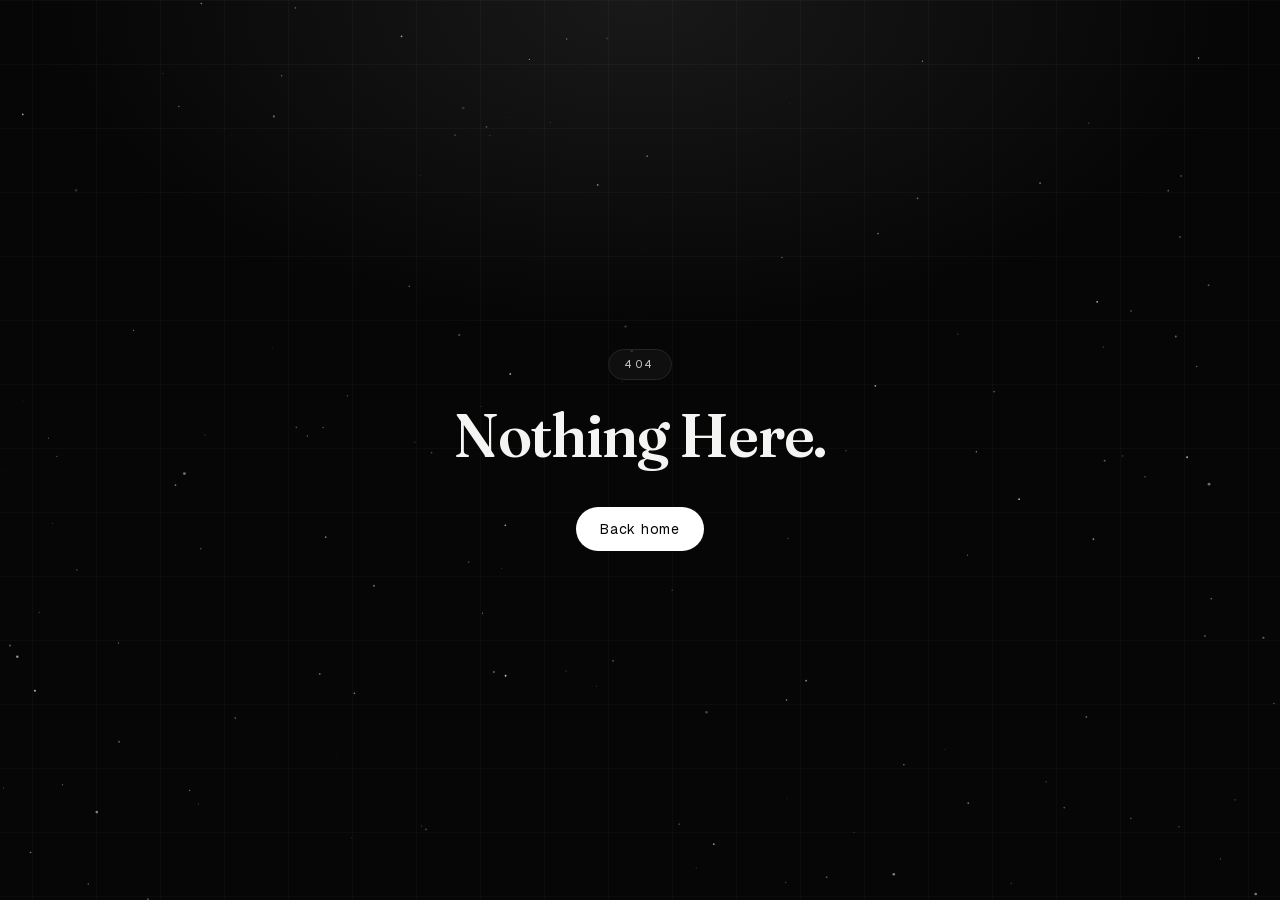
==== commit f96c6b7e: "Deploy obclubco/obclubco@edf5fd8" ====
--- a/404/index.html
+++ b/404/index.html
@@ -1,4 +1,4 @@
-<!DOCTYPE html><html lang="en" class="geist_c9cd1597-module__Uoypzq__variable fraunces_b9fbdd8d-module__VLtB8W__variable"><head><meta charSet="utf-8"/><meta http-equiv="Content-Security-Policy" content="default-src 'self'; script-src 'self' 'sha256-+bSmw9omVBVpxm0EPV0BBZF6ESshePlFV236EptA0wA=' 'sha256-2hAAinjuAU9pg+M5ec6+gnI0YDgSm8YpRcQON8Nz9vE=' 'sha256-E43Vy34mhnfdur9VceHZwPof2d9rVwrazg+ilK8H27Y=' 'sha256-IGYeOnQpekF0g/Azo9KRVYGSB19CsYMrEyNKOW8AYL4=' 'sha256-OBTN3RiyCV4Bq7dFqZ5a2pAXjnCcCYeTJMO2I/LYKeo=' 'sha256-UPmNlbKmAd1jr7Nyn986z9QNdRYhVOP9TAKAow6qHk8=' 'sha256-Yaic9+SuYuQTlysHpzzAiH2YddGgHgPC+Jh9rZDdjZo=' 'sha256-bygO9CCX4YYTtj73Zlh5S15bP/wPN46a4OSgmYCCd6M=' 'sha256-dIBCjGeerdLxVBjMk3MfZ/2y5BG9LqQtUKQ1cTNqgKc=' 'sha256-sFzx+9iL8RiX40RAPKDJ7NvL5x2UDSg4AIWsmGzP78g=' 'sha256-u23+wVi2LAFzeW7IwLVCs6wQ03L7sTm8xBxonIFRTy8=' 'sha256-uxNlCyfTz4i6r4wd85Iw2YcBQBxhP9+JB7VRKJOGguo=' 'sha256-vUwR5Z+xLGd4TJPEiawmNhRZiNjUnzDgnZl+8Y1OItA=' 'sha256-vjAqYvXIrs1QVTm0p+/WZDd84ictezfEKBHqZx2jJj8='; style-src 'self' 'unsafe-inline'; img-src 'self' data: https: https://nufkhocvisatsogrcslg.supabase.co; font-src 'self'; connect-src 'self' https://nufkhocvisatsogrcslg.supabase.co; manifest-src 'self'; worker-src 'self'; object-src 'none'; base-uri 'self'; form-action 'self'"/><meta name="viewport" content="width=device-width, initial-scale=1, viewport-fit=cover"/><link rel="stylesheet" href="/_next/static/chunks/3g4bweir-5z3-.css" data-precedence="next"/><link rel="preload" as="script" fetchPriority="low" href="/_next/static/chunks/310vm2bl3xxpt.js"/><script src="/_next/static/chunks/19mx3mg6lkumu.js" async=""></script><script src="/_next/static/chunks/0bma92pht_c97.js" async=""></script><script src="/_next/static/chunks/1vji_lc33jz9t.js" async=""></script><script src="/_next/static/chunks/turbopack-0cy1ryl4dx0wb.js" async=""></script><script src="/_next/static/chunks/42d-m8gop0jri.js" async=""></script><script src="/_next/static/chunks/0jnifrc4ncgdn.js" async=""></script><meta name="robots" content="noindex"/><meta name="theme-color" content="#060606"/><meta name="color-scheme" content="dark"/><title>OBC Networking</title><meta name="description" content="OB Club networking: your profile, the events you&#x27;ve been to and the guests you met there."/><meta name="application-name" content="OBC Networking"/><link rel="manifest" href="/manifest.webmanifest"/><meta name="referrer" content="strict-origin-when-cross-origin"/><meta name="format-detection" content="telephone=no"/><meta name="mobile-web-app-capable" content="yes"/><meta name="apple-mobile-web-app-title" content="OBC Network"/><meta name="apple-mobile-web-app-status-bar-style" content="black-translucent"/><link rel="icon" href="/icon.png?icon.0r-cys6nwpdol.png" sizes="512x512" type="image/png"/><link rel="apple-touch-icon" href="/apple-icon.png?apple-icon.0-84xrkgkah62.png" sizes="180x180" type="image/png"/><meta name="next-size-adjust" content=""/><script>if (window.top !== window.self) {
+<!DOCTYPE html><html lang="en" class="geist_c9cd1597-module__Uoypzq__variable fraunces_b9fbdd8d-module__VLtB8W__variable"><head><meta charSet="utf-8"/><meta http-equiv="Content-Security-Policy" content="default-src 'self'; script-src 'self' 'sha256-9uue7HmIgOD33bIjySC2KdR3zO1eQHmAX0vpFWYkjzk=' 'sha256-CWb3f5P38s5Jy7Bfwv5L66E62JZsdAPfzZzuisb9bm8=' 'sha256-FRrOeU9r5aWEJeVubE+IuHe8PzGofMUI8FZzuJHWcns=' 'sha256-IGYeOnQpekF0g/Azo9KRVYGSB19CsYMrEyNKOW8AYL4=' 'sha256-Ls6wnbx/dgP3tJRwAlTFyp1tvoefHnxfARf5ePTTU2w=' 'sha256-OBTN3RiyCV4Bq7dFqZ5a2pAXjnCcCYeTJMO2I/LYKeo=' 'sha256-PKqULyx1jdnCEDk+YOQwy+nbj83XDtSjfbAxhx68l2k=' 'sha256-Th1fsYRk7N2TgoVgAPvn7nvSex9QaX6oE43Jx864SmQ=' 'sha256-cf2l39wyyQ+KdhdAeyhYA/Z82QhJOdtG5gzbtF1ceA4=' 'sha256-iA2M6Txo0do5XYm1CBWX9iZXT9+wFVGsmz85ZfSETC4=' 'sha256-o5ZcC1mSyiVZqukBAy055RwGZOkrZRdGCrFp3iQfv48=' 'sha256-qJazg44LNNY84jIub0pUt3D+huS71UlKdmmHpG1q/TA=' 'sha256-wLf4rkAZKOA/EgSwsx27a2ew3rF5X6naTiUAuU6hgYM=' 'sha256-ykBozU9nFCh0yqI9egMTYULPsF07BG0CR5l/AwV1eMs='; style-src 'self' 'unsafe-inline'; img-src 'self' data: https: https://nufkhocvisatsogrcslg.supabase.co; media-src 'self' blob: https://nufkhocvisatsogrcslg.supabase.co; font-src 'self'; connect-src 'self' https://nufkhocvisatsogrcslg.supabase.co; manifest-src 'self'; worker-src 'self'; object-src 'none'; base-uri 'self'; form-action 'self'"/><meta name="viewport" content="width=device-width, initial-scale=1, viewport-fit=cover"/><link rel="stylesheet" href="/_next/static/chunks/1w4sea0j472g2.css" data-precedence="next"/><link rel="preload" as="script" fetchPriority="low" href="/_next/static/chunks/310vm2bl3xxpt.js"/><script src="/_next/static/chunks/19mx3mg6lkumu.js" async=""></script><script src="/_next/static/chunks/0bma92pht_c97.js" async=""></script><script src="/_next/static/chunks/1vji_lc33jz9t.js" async=""></script><script src="/_next/static/chunks/turbopack-0cy1ryl4dx0wb.js" async=""></script><script src="/_next/static/chunks/42d-m8gop0jri.js" async=""></script><script src="/_next/static/chunks/0jnifrc4ncgdn.js" async=""></script><meta name="robots" content="noindex"/><meta name="theme-color" content="#060606"/><meta name="color-scheme" content="dark"/><title>OBC Networking</title><meta name="description" content="OB Club networking: your profile, the events you&#x27;ve been to and the guests you met there."/><meta name="application-name" content="OBC Networking"/><link rel="manifest" href="/manifest.webmanifest"/><meta name="referrer" content="strict-origin-when-cross-origin"/><meta name="format-detection" content="telephone=no"/><meta name="mobile-web-app-capable" content="yes"/><meta name="apple-mobile-web-app-title" content="OBC Network"/><meta name="apple-mobile-web-app-status-bar-style" content="black-translucent"/><link rel="icon" href="/icon.png?icon.0r-cys6nwpdol.png" sizes="512x512" type="image/png"/><link rel="apple-touch-icon" href="/apple-icon.png?apple-icon.0-84xrkgkah62.png" sizes="180x180" type="image/png"/><meta name="next-size-adjust" content=""/><script>if (window.top !== window.self) {
   document.documentElement.style.display = "none";
   try { window.top.location.replace(window.location.href); } catch (e) {}
-}</script><script src="/_next/static/chunks/0cz1d0mv5g_q7.js" noModule=""></script></head><body><div hidden=""><!--$--><!--/$--></div><noscript><style>[data-reveal],[data-reveal] .word{opacity:1!important}</style></noscript><a href="#main" class="sr-only fixed left-4 top-4 z-[70] rounded-full bg-accent px-5 py-3 text-sm text-ink focus:not-sr-only">Skip to content</a><main id="main" class="relative isolate flex min-h-dvh flex-col items-center justify-center px-4 text-center"><div aria-hidden="true" class="bg-layer bg-light"></div><div aria-hidden="true" class="bg-layer bg-grid"></div><div aria-hidden="true" class="bg-layer bg-grid-hot"></div><div aria-hidden="true" class="bg-layer bg-glow"></div><canvas aria-hidden="true" class="pointer-events-none fixed inset-0 -z-10 h-full w-full"></canvas><span class="pill enter">404</span><h1 class="enter display mt-6 text-5xl sm:text-6xl" style="--d:150ms">Nothing Here.</h1><a class="enter btn-primary mt-10" style="--d:300ms" href="/">Back home</a></main><!--$--><!--/$--><script src="/_next/static/chunks/310vm2bl3xxpt.js" id="_R_" async=""></script><script>(self.__next_f=self.__next_f||[]).push([0])</script><script>self.__next_f.push([1,"1:\"$Sreact.fragment\"\n3:I[24100,[\"/_next/static/chunks/42d-m8gop0jri.js\"],\"Motion\"]\n4:I[54387,[\"/_next/static/chunks/42d-m8gop0jri.js\"],\"Pwa\"]\n5:I[39756,[\"/_next/static/chunks/42d-m8gop0jri.js\"],\"default\"]\n6:I[37457,[\"/_next/static/chunks/42d-m8gop0jri.js\"],\"default\"]\n7:I[45731,[\"/_next/static/chunks/42d-m8gop0jri.js\",\"/_next/static/chunks/0jnifrc4ncgdn.js\"],\"Starfield\"]\n8:I[22016,[\"/_next/static/chunks/42d-m8gop0jri.js\",\"/_next/static/chunks/0jnifrc4ncgdn.js\"],\"\"]\n9:I[97367,[\"/_next/static/chunks/42d-m8gop0jri.js\"],\"OutletBoundary\"]\na:\"$Sreact.suspense\"\nd:I[97367,[\"/_next/static/chunks/42d-m8gop0jri.js\"],\"ViewportBoundary\"]\nf:I[97367,[\"/_next/static/chunks/42d-m8gop0jri.js\"],\"MetadataBoundary\"]\n11:I[68027,[\"/_next/static/chunks/42d-m8gop0jri.js\"],\"default\",1]\n:HL[\"/_next/static/chunks/3g4bweir-5z3-.css\",\"style\"]\n2:[\"$\",\"style\",null,{\"children\":\"[data-reveal],[data-reveal] .word{opacity:1!important}\"}]\nc:X\n0:{\"P\":null,\"c\":[\"\",\"_not-found\",\"\"],\"q\":\"\",\"i\":false,\"f\":[[[\"\",{\"children\":[\"/_not-found\",{\"children\":[\"__PAGE__\",{},\"$undefined\",\"$undefined\",4608]},\"$undefined\",\"$undefined\",4608]},\"$undefined\",\"$undefined\",4624],[[\"$\",\"$1\",\"c\",{\"children\":[[[\"$\",\"link\",\"0\",{\"rel\":\"stylesheet\",\"href\":\"/_next/static/chunks/3g4bweir-5z3-.css\",\"precedence\":\"next\",\"crossOrigin\":\"$undefined\",\"nonce\":\"$undefined\"}],[\"$\",\"script\",\"script-0\",{\"src\":\"/_next/static/chunks/42d-m8gop0jri.js\",\"async\":true,\"nonce\":\"$undefined\"}]],[\"$\",\"html\",null,{\"lang\":\"en\",\"className\":\"geist_c9cd1597-module__Uoypzq__variable fraunces_b9fbdd8d-module__VLtB8W__variable\",\"children\":[[\"$\",\"head\",null,{\"children\":[\"$\",\"script\",null,{\"dangerouslySetInnerHTML\":{\"__html\":\"if (window.top !== window.self) {\\n  document.documentElement.style.display = \\\"none\\\";\\n  try { window.top.location.replace(window.location.href); } catch (e) {}\\n}\"}}]}],[\"$\",\"body\",null,{\"children\":[[\"$\",\"noscript\",null,{\"children\":\"$2\"}],[\"$\",\"a\",null,{\"href\":\"#main\",\"className\":\"sr-only fixed left-4 top-4 z-[70] rounded-full bg-accent px-5 py-3 text-sm text-ink focus:not-sr-only\",\"children\":\"Skip to content\"}],[\"$\",\"$L3\",null,{}],[\"$\",\"$L4\",null,{}],[\"$\",\"$L5\",null,{\"parallelRouterKey\":\"children\",\"error\":\"$undefined\",\"errorStyles\":\"$undefined\",\"errorScripts\":\"$undefined\",\"template\":[\"$\",\"$L6\",null,{}],\"templateStyles\":\"$undefined\",\"templateScripts\":\"$undefined\",\"notFound\":[[\"$\",\"main\",null,{\"id\":\"main\",\"className\":\"relative isolate flex min-h-dvh flex-col items-center justify-center px-4 text-center\",\"children\":[[[\"$\",\"div\",null,{\"aria-hidden\":true,\"className\":\"bg-layer bg-light\"}],[\"$\",\"div\",null,{\"aria-hidden\":true,\"className\":\"bg-layer bg-grid\"}],[\"$\",\"div\",null,{\"aria-hidden\":true,\"className\":\"bg-layer bg-grid-hot\"}],[\"$\",\"div\",null,{\"aria-hidden\":true,\"className\":\"bg-layer bg-glow\"}],[\"$\",\"$L7\",null,{\"density\":1,\"burst\":\"$undefined\"}]],[\"$\",\"span\",null,{\"className\":\"pill enter\",\"children\":\"404\"}],[\"$\",\"h1\",null,{\"className\":\"enter display mt-6 text-5xl sm:text-6xl\",\"style\":{\"--d\":\"150ms\"},\"children\":\"Nothing Here.\"}],[\"$\",\"$L8\",null,{\"href\":\"/\",\"className\":\"enter btn-primary mt-10\",\"style\":{\"--d\":\"300ms\"},\"children\":\"Back home\"}]]}],[]],\"forbidden\":\"$undefined\",\"unauthorized\":\"$undefined\"}]]}]]}]]}],{\"children\":[[\"$\",\"$1\",\"c\",{\"children\":[null,[\"$\",\"$L5\",null,{\"parallelRouterKey\":\"children\",\"error\":\"$undefined\",\"errorStyles\":\"$undefined\",\"errorScripts\":\"$undefined\",\"template\":[\"$\",\"$L6\",null,{}],\"templateStyles\":\"$undefined\",\"templateScripts\":\"$undefined\",\"notFound\":\"$undefined\",\"forbidden\":\"$undefined\",\"unauthorized\":\"$undefined\"}]]}],{\"children\":[[\"$\",\"$1\",\"c\",{\"children\":[[\"$\",\"main\",null,{\"id\":\"main\",\"className\":\"relative isolate flex min-h-dvh flex-col items-center justify-center px-4 text-center\",\"children\":[[[\"$\",\"div\",null,{\"aria-hidden\":true,\"className\":\"bg-layer bg-light\"}],[\"$\",\"div\",null,{\"aria-hidden\":true,\"className\":\"bg-layer bg-grid\"}],[\"$\",\"div\",null,{\"aria-hidden\":true,\"className\":\"bg-layer bg-grid-hot\"}],[\"$\",\"div\",null,{\"aria-hidden\":true,\"className\":\"bg-layer bg-glow\"}],[\"$\",\"$L7\",null,{\"density\":1,\"burst\":\"$undefined\"}]],[\"$\",\"span\",null,{\"className\":\"pill enter\",\"children\":\"404\"}],[\"$\",\"h1\",null,{\"className\":\"enter display mt-6 text-5xl sm:text-6xl\",\"style\":{\"--d\":\"150ms\"},\"children\":\"Nothing Here.\"}],[\"$\",\"$L8\",null,{\"href\":\"/\",\"className\":\"enter btn-primary mt-10\",\"style\":{\"--d\":\"300ms\"},\"children\":\"Back home\"}]]}],[[\"$\",\"script\",\"script-0\",{\"src\":\"/_next/static/chunks/0jnifrc4ncgdn.js\",\"async\":true,\"nonce\":\"$undefined\"}]],[\"$\",\"$L9\",null,{\"children\":[\"$\",\"$a\",null,{\"name\":\"Next.MetadataOutlet\",\"children\":\"$@b\"}]}]]}],{},null,false,null]},null,false,\"$c\"]},null,false,null],[\"$\",\"$1\",\"h\",{\"children\":[[\"$\",\"meta\",null,{\"name\":\"robots\",\"content\":\"noindex\"}],[\"$\",\"$Ld\",null,{\"children\":\"$Le\"}],[\"$\",\"div\",null,{\"hidden\":true,\"children\":[\"$\",\"$Lf\",null,{\"children\":[\"$\",\"$a\",null,{\"name\":\"Next.Metadata\",\"children\":\"$L10\"}]}]}],[\"$\",\"meta\",null,{\"name\":\"next-size-adjust\",\"content\":\"\"}]]}],false]],\"m\":\"$undefined\",\"G\":[\"$11\",[[\"$\",\"link\",\"0\",{\"rel\":\"stylesheet\",\"href\":\"/_next/static/chunks/3g4bweir-5z3-.css\",\"precedence\":\"next\",\"crossOrigin\":\"$undefined\",\"nonce\":\"$undefined\"}]]],\"S\":true,\"h\":null,\"r\":\"$undefined\",\"s\":\"$undefined\",\"a\":\"$undefined\",\"l\":\"$undefined\",\"p\":\"$undefined\",\"d\":\"$undefined\",\"b\":\"I7vLXgjKYLPt-AM6qn86B\"}\nc:C\ne:[[\"$\",\"meta\",\"0\",{\"charSet\":\"utf-8\"}],[\"$\",\"meta\",\"1\",{\"name\":\"viewport\",\"content\":\"width=device-width, initial-scale=1, viewport-fit=cover\"}],[\"$\",\"meta\",\"2\",{\"name\":\"theme-color\",\"content\":\"#060606\"}],[\"$\",\"meta\",\"3\",{\"name\":\"color-scheme\",\"content\":\"dark\"}]]\n12:I[27201,[\"/_next/static/chunks/42d-m8gop0jri.js\"],\"IconMark\"]\nb:null\n10:[[\"$\",\"title\",\"0\",{\"children\":\"OBC Networking\"}],[\"$\",\"meta\",\"1\",{\"name\":\"description\",\"content\":\"OB Club networking: your profile, the events you've been to and the guests you met there.\"}],[\"$\",\"meta\",\"2\",{\"name\":\"application-name\",\"content\":\"OBC Networking\"}],[\"$\",\"link\",\"3\",{\"rel\":\"manifest\",\"href\":\"/manifest.webmanifest\",\"crossOrigin\":\"$undefined\"}],[\"$\",\"meta\",\"4\",{\"name\":\"referrer\",\"content\":\"strict-origin-when-cross-origin\"}],[\"$\",\"meta\",\"5\",{\"name\":\"format-detection\",\"content\":\"telephone=no\"}],[\"$\",\"meta\",\"6\",{\"name\":\"mobile-web-app-capable\",\"content\":\"yes\"}],[\"$\",\"meta\",\"7\",{\"name\":\"apple-mobile-web-app-title\",\"content\":\"OBC Network\"}],[\"$\",\"meta\",\"8\",{\"name\":\"apple-mobile-web-app-status-bar-style\",\"content\":\"black-translucent\"}],[\"$\",\"link\",\"9\",{\"rel\":\"icon\",\"href\":\"/icon.png?icon.0r-cys6nwpdol.png\",\"sizes\":\"512x512\",\"type\":\"image/png\"}],[\"$\",\"link\",\"10\",{\"rel\":\"apple-touch-icon\",\"href\":\"/apple-icon.png?apple-icon.0-84xrkgkah62.png\",\"sizes\":\"180x180\",\"type\":\"image/png\"}],[\"$\",\"$L12\",\"11\",{}]]\n"])</script></body></html>+}</script><script src="/_next/static/chunks/0cz1d0mv5g_q7.js" noModule=""></script></head><body><div hidden=""><!--$--><!--/$--></div><noscript><style>[data-reveal],[data-reveal] .word{opacity:1!important}</style></noscript><a href="#main" class="sr-only fixed left-4 top-4 z-[70] rounded-full bg-accent px-5 py-3 text-sm text-ink focus:not-sr-only">Skip to content</a><main id="main" class="relative isolate flex min-h-dvh flex-col items-center justify-center px-4 text-center"><div aria-hidden="true" class="bg-layer bg-light"></div><div aria-hidden="true" class="bg-layer bg-grid"></div><div aria-hidden="true" class="bg-layer bg-grid-hot"></div><div aria-hidden="true" class="bg-layer bg-glow"></div><canvas aria-hidden="true" class="pointer-events-none fixed inset-0 -z-10 h-full w-full"></canvas><span class="pill enter">404</span><h1 class="enter display mt-6 text-5xl sm:text-6xl" style="--d:150ms">Nothing Here.</h1><a class="enter btn-primary mt-10" style="--d:300ms" href="/">Back home</a></main><!--$--><!--/$--><script src="/_next/static/chunks/310vm2bl3xxpt.js" id="_R_" async=""></script><script>(self.__next_f=self.__next_f||[]).push([0])</script><script>self.__next_f.push([1,"1:\"$Sreact.fragment\"\n3:I[24100,[\"/_next/static/chunks/42d-m8gop0jri.js\"],\"Motion\"]\n4:I[54387,[\"/_next/static/chunks/42d-m8gop0jri.js\"],\"Pwa\"]\n5:I[39756,[\"/_next/static/chunks/42d-m8gop0jri.js\"],\"default\"]\n6:I[37457,[\"/_next/static/chunks/42d-m8gop0jri.js\"],\"default\"]\n7:I[45731,[\"/_next/static/chunks/42d-m8gop0jri.js\",\"/_next/static/chunks/0jnifrc4ncgdn.js\"],\"Starfield\"]\n8:I[22016,[\"/_next/static/chunks/42d-m8gop0jri.js\",\"/_next/static/chunks/0jnifrc4ncgdn.js\"],\"\"]\n9:I[97367,[\"/_next/static/chunks/42d-m8gop0jri.js\"],\"OutletBoundary\"]\na:\"$Sreact.suspense\"\nd:I[97367,[\"/_next/static/chunks/42d-m8gop0jri.js\"],\"ViewportBoundary\"]\nf:I[97367,[\"/_next/static/chunks/42d-m8gop0jri.js\"],\"MetadataBoundary\"]\n11:I[68027,[\"/_next/static/chunks/42d-m8gop0jri.js\"],\"default\",1]\n:HL[\"/_next/static/chunks/1w4sea0j472g2.css\",\"style\"]\n2:[\"$\",\"style\",null,{\"children\":\"[data-reveal],[data-reveal] .word{opacity:1!important}\"}]\nc:X\n0:{\"P\":null,\"c\":[\"\",\"_not-found\",\"\"],\"q\":\"\",\"i\":false,\"f\":[[[\"\",{\"children\":[\"/_not-found\",{\"children\":[\"__PAGE__\",{},\"$undefined\",\"$undefined\",4608]},\"$undefined\",\"$undefined\",4608]},\"$undefined\",\"$undefined\",4624],[[\"$\",\"$1\",\"c\",{\"children\":[[[\"$\",\"link\",\"0\",{\"rel\":\"stylesheet\",\"href\":\"/_next/static/chunks/1w4sea0j472g2.css\",\"precedence\":\"next\",\"crossOrigin\":\"$undefined\",\"nonce\":\"$undefined\"}],[\"$\",\"script\",\"script-0\",{\"src\":\"/_next/static/chunks/42d-m8gop0jri.js\",\"async\":true,\"nonce\":\"$undefined\"}]],[\"$\",\"html\",null,{\"lang\":\"en\",\"className\":\"geist_c9cd1597-module__Uoypzq__variable fraunces_b9fbdd8d-module__VLtB8W__variable\",\"children\":[[\"$\",\"head\",null,{\"children\":[\"$\",\"script\",null,{\"dangerouslySetInnerHTML\":{\"__html\":\"if (window.top !== window.self) {\\n  document.documentElement.style.display = \\\"none\\\";\\n  try { window.top.location.replace(window.location.href); } catch (e) {}\\n}\"}}]}],[\"$\",\"body\",null,{\"children\":[[\"$\",\"noscript\",null,{\"children\":\"$2\"}],[\"$\",\"a\",null,{\"href\":\"#main\",\"className\":\"sr-only fixed left-4 top-4 z-[70] rounded-full bg-accent px-5 py-3 text-sm text-ink focus:not-sr-only\",\"children\":\"Skip to content\"}],[\"$\",\"$L3\",null,{}],[\"$\",\"$L4\",null,{}],[\"$\",\"$L5\",null,{\"parallelRouterKey\":\"children\",\"error\":\"$undefined\",\"errorStyles\":\"$undefined\",\"errorScripts\":\"$undefined\",\"template\":[\"$\",\"$L6\",null,{}],\"templateStyles\":\"$undefined\",\"templateScripts\":\"$undefined\",\"notFound\":[[\"$\",\"main\",null,{\"id\":\"main\",\"className\":\"relative isolate flex min-h-dvh flex-col items-center justify-center px-4 text-center\",\"children\":[[[\"$\",\"div\",null,{\"aria-hidden\":true,\"className\":\"bg-layer bg-light\"}],[\"$\",\"div\",null,{\"aria-hidden\":true,\"className\":\"bg-layer bg-grid\"}],[\"$\",\"div\",null,{\"aria-hidden\":true,\"className\":\"bg-layer bg-grid-hot\"}],[\"$\",\"div\",null,{\"aria-hidden\":true,\"className\":\"bg-layer bg-glow\"}],[\"$\",\"$L7\",null,{\"density\":1,\"burst\":\"$undefined\"}]],[\"$\",\"span\",null,{\"className\":\"pill enter\",\"children\":\"404\"}],[\"$\",\"h1\",null,{\"className\":\"enter display mt-6 text-5xl sm:text-6xl\",\"style\":{\"--d\":\"150ms\"},\"children\":\"Nothing Here.\"}],[\"$\",\"$L8\",null,{\"href\":\"/\",\"className\":\"enter btn-primary mt-10\",\"style\":{\"--d\":\"300ms\"},\"children\":\"Back home\"}]]}],[]],\"forbidden\":\"$undefined\",\"unauthorized\":\"$undefined\"}]]}]]}]]}],{\"children\":[[\"$\",\"$1\",\"c\",{\"children\":[null,[\"$\",\"$L5\",null,{\"parallelRouterKey\":\"children\",\"error\":\"$undefined\",\"errorStyles\":\"$undefined\",\"errorScripts\":\"$undefined\",\"template\":[\"$\",\"$L6\",null,{}],\"templateStyles\":\"$undefined\",\"templateScripts\":\"$undefined\",\"notFound\":\"$undefined\",\"forbidden\":\"$undefined\",\"unauthorized\":\"$undefined\"}]]}],{\"children\":[[\"$\",\"$1\",\"c\",{\"children\":[[\"$\",\"main\",null,{\"id\":\"main\",\"className\":\"relative isolate flex min-h-dvh flex-col items-center justify-center px-4 text-center\",\"children\":[[[\"$\",\"div\",null,{\"aria-hidden\":true,\"className\":\"bg-layer bg-light\"}],[\"$\",\"div\",null,{\"aria-hidden\":true,\"className\":\"bg-layer bg-grid\"}],[\"$\",\"div\",null,{\"aria-hidden\":true,\"className\":\"bg-layer bg-grid-hot\"}],[\"$\",\"div\",null,{\"aria-hidden\":true,\"className\":\"bg-layer bg-glow\"}],[\"$\",\"$L7\",null,{\"density\":1,\"burst\":\"$undefined\"}]],[\"$\",\"span\",null,{\"className\":\"pill enter\",\"children\":\"404\"}],[\"$\",\"h1\",null,{\"className\":\"enter display mt-6 text-5xl sm:text-6xl\",\"style\":{\"--d\":\"150ms\"},\"children\":\"Nothing Here.\"}],[\"$\",\"$L8\",null,{\"href\":\"/\",\"className\":\"enter btn-primary mt-10\",\"style\":{\"--d\":\"300ms\"},\"children\":\"Back home\"}]]}],[[\"$\",\"script\",\"script-0\",{\"src\":\"/_next/static/chunks/0jnifrc4ncgdn.js\",\"async\":true,\"nonce\":\"$undefined\"}]],[\"$\",\"$L9\",null,{\"children\":[\"$\",\"$a\",null,{\"name\":\"Next.MetadataOutlet\",\"children\":\"$@b\"}]}]]}],{},null,false,null]},null,false,\"$c\"]},null,false,null],[\"$\",\"$1\",\"h\",{\"children\":[[\"$\",\"meta\",null,{\"name\":\"robots\",\"content\":\"noindex\"}],[\"$\",\"$Ld\",null,{\"children\":\"$Le\"}],[\"$\",\"div\",null,{\"hidden\":true,\"children\":[\"$\",\"$Lf\",null,{\"children\":[\"$\",\"$a\",null,{\"name\":\"Next.Metadata\",\"children\":\"$L10\"}]}]}],[\"$\",\"meta\",null,{\"name\":\"next-size-adjust\",\"content\":\"\"}]]}],false]],\"m\":\"$undefined\",\"G\":[\"$11\",[[\"$\",\"link\",\"0\",{\"rel\":\"stylesheet\",\"href\":\"/_next/static/chunks/1w4sea0j472g2.css\",\"precedence\":\"next\",\"crossOrigin\":\"$undefined\",\"nonce\":\"$undefined\"}]]],\"S\":true,\"h\":null,\"r\":\"$undefined\",\"s\":\"$undefined\",\"a\":\"$undefined\",\"l\":\"$undefined\",\"p\":\"$undefined\",\"d\":\"$undefined\",\"b\":\"3EA0GzqE398GhcA8_41tx\"}\nc:C\ne:[[\"$\",\"meta\",\"0\",{\"charSet\":\"utf-8\"}],[\"$\",\"meta\",\"1\",{\"name\":\"viewport\",\"content\":\"width=device-width, initial-scale=1, viewport-fit=cover\"}],[\"$\",\"meta\",\"2\",{\"name\":\"theme-color\",\"content\":\"#060606\"}],[\"$\",\"meta\",\"3\",{\"name\":\"color-scheme\",\"content\":\"dark\"}]]\n12:I[27201,[\"/_next/static/chunks/42d-m8gop0jri.js\"],\"IconMark\"]\nb:null\n10:[[\"$\",\"title\",\"0\",{\"children\":\"OBC Networking\"}],[\"$\",\"meta\",\"1\",{\"name\":\"description\",\"content\":\"OB Club networking: your profile, the events you've been to and the guests you met there.\"}],[\"$\",\"meta\",\"2\",{\"name\":\"application-name\",\"content\":\"OBC Networking\"}],[\"$\",\"link\",\"3\",{\"rel\":\"manifest\",\"href\":\"/manifest.webmanifest\",\"crossOrigin\":\"$undefined\"}],[\"$\",\"meta\",\"4\",{\"name\":\"referrer\",\"content\":\"strict-origin-when-cross-origin\"}],[\"$\",\"meta\",\"5\",{\"name\":\"format-detection\",\"content\":\"telephone=no\"}],[\"$\",\"meta\",\"6\",{\"name\":\"mobile-web-app-capable\",\"content\":\"yes\"}],[\"$\",\"meta\",\"7\",{\"name\":\"apple-mobile-web-app-title\",\"content\":\"OBC Network\"}],[\"$\",\"meta\",\"8\",{\"name\":\"apple-mobile-web-app-status-bar-style\",\"content\":\"black-translucent\"}],[\"$\",\"link\",\"9\",{\"rel\":\"icon\",\"href\":\"/icon.png?icon.0r-cys6nwpdol.png\",\"sizes\":\"512x512\",\"type\":\"image/png\"}],[\"$\",\"link\",\"10\",{\"rel\":\"apple-touch-icon\",\"href\":\"/apple-icon.png?apple-icon.0-84xrkgkah62.png\",\"sizes\":\"180x180\",\"type\":\"image/png\"}],[\"$\",\"$L12\",\"11\",{}]]\n"])</script></body></html>
--- a/_next/static/chunks/1w4sea0j472g2.css
+++ b/_next/static/chunks/1w4sea0j472g2.css
@@ -0,0 +1,3 @@
+@font-face{font-family:Fraunces;font-style:normal;font-weight:100 900;font-display:swap;src:url(../media/a5a3076f5a3c2968-s.09mqwf_zjnrdf.woff2)format("woff2");unicode-range:U+102-103,U+110-111,U+128-129,U+168-169,U+1A0-1A1,U+1AF-1B0,U+300-301,U+303-304,U+308-309,U+323,U+329,U+1EA0-1EF9,U+20AB}@font-face{font-family:Fraunces;font-style:normal;font-weight:100 900;font-display:swap;src:url(../media/23f1a98b08006014-s.0s5mkn35-hrc5.woff2)format("woff2");unicode-range:U+100-2BA,U+2BD-2C5,U+2C7-2CC,U+2CE-2D7,U+2DD-2FF,U+304,U+308,U+329,U+1D00-1DBF,U+1E00-1E9F,U+1EF2-1EFF,U+2020,U+20A0-20AB,U+20AD-20C4,U+2113,U+2C60-2C7F,U+A720-A7FF}@font-face{font-family:Fraunces;font-style:normal;font-weight:100 900;font-display:swap;src:url(../media/54fc36028e2bb174-s.p.20jfceqj9zyw9.woff2)format("woff2");unicode-range:U+??,U+131,U+152-153,U+2BB-2BC,U+2C6,U+2DA,U+2DC,U+304,U+308,U+329,U+2000-206F,U+20AC,U+2122,U+2191,U+2193,U+2212,U+2215,U+FEFF,U+FFFD}@font-face{font-family:Fraunces Fallback;src:local(Times New Roman);ascent-override:84.71%;descent-override:22.09%;line-gap-override:0.0%;size-adjust:115.45%}.fraunces_b9fbdd8d-module__VLtB8W__className{font-family:Fraunces,Fraunces Fallback;font-style:normal}.fraunces_b9fbdd8d-module__VLtB8W__variable{--font-serif:"Fraunces", "Fraunces Fallback"}
+@font-face{font-family:Geist;font-style:normal;font-weight:100 900;font-display:swap;src:url(../media/fef07dbb0973bf53-s.3p2_lha1f2xer.woff2)format("woff2");unicode-range:U+460-52F,U+1C80-1C8A,U+20B4,U+2DE0-2DFF,U+A640-A69F,U+FE2E-FE2F}@font-face{font-family:Geist;font-style:normal;font-weight:100 900;font-display:swap;src:url(../media/8a480f0b521d4e75-s.1qq4vpdcun5oj.woff2)format("woff2");unicode-range:U+301,U+400-45F,U+490-491,U+4B0-4B1,U+2116}@font-face{font-family:Geist;font-style:normal;font-weight:100 900;font-display:swap;src:url(../media/53b9e256198e5412-s.390ncx5urfkfu.woff2)format("woff2");unicode-range:U+102-103,U+110-111,U+128-129,U+168-169,U+1A0-1A1,U+1AF-1B0,U+300-301,U+303-304,U+308-309,U+323,U+329,U+1EA0-1EF9,U+20AB}@font-face{font-family:Geist;font-style:normal;font-weight:100 900;font-display:swap;src:url(../media/7178b3e590c64307-s.21jp631_3pja2.woff2)format("woff2");unicode-range:U+100-2BA,U+2BD-2C5,U+2C7-2CC,U+2CE-2D7,U+2DD-2FF,U+304,U+308,U+329,U+1D00-1DBF,U+1E00-1E9F,U+1EF2-1EFF,U+2020,U+20A0-20AB,U+20AD-20C4,U+2113,U+2C60-2C7F,U+A720-A7FF}@font-face{font-family:Geist;font-style:normal;font-weight:100 900;font-display:swap;src:url(../media/caa3a2e1cccd8315-s.p.0wgildi0cnwt9.woff2)format("woff2");unicode-range:U+??,U+131,U+152-153,U+2BB-2BC,U+2C6,U+2DA,U+2DC,U+304,U+308,U+329,U+2000-206F,U+20AC,U+2122,U+2191,U+2193,U+2212,U+2215,U+FEFF,U+FFFD}@font-face{font-family:Geist Fallback;src:local(Arial);ascent-override:95.94%;descent-override:28.16%;line-gap-override:0.0%;size-adjust:104.76%}.geist_c9cd1597-module__Uoypzq__className{font-family:Geist,Geist Fallback;font-style:normal}.geist_c9cd1597-module__Uoypzq__variable{--font-body:"Geist", "Geist Fallback"}
+@layer properties{@supports (((-webkit-hyphens:none)) and (not (margin-trim:inline))) or ((-moz-orient:inline) and (not (color:rgb(from red r g b)))){*,:before,:after,::backdrop{--tw-duration:initial;--tw-ease:initial;--tw-border-style:solid;--tw-shadow:0 0 #0000;--tw-shadow-color:initial;--tw-shadow-alpha:100%;--tw-inset-shadow:0 0 #0000;--tw-inset-shadow-color:initial;--tw-inset-shadow-alpha:100%;--tw-ring-color:initial;--tw-ring-shadow:0 0 #0000;--tw-inset-ring-color:initial;--tw-inset-ring-shadow:0 0 #0000;--tw-ring-inset:initial;--tw-ring-offset-width:0px;--tw-ring-offset-color:#fff;--tw-ring-offset-shadow:0 0 #0000;--tw-leading:initial;--tw-tracking:initial;--tw-translate-x:0;--tw-translate-y:0;--tw-translate-z:0;--tw-space-y-reverse:0;--tw-divide-y-reverse:0;--tw-font-weight:initial;--tw-ordinal:initial;--tw-slashed-zero:initial;--tw-numeric-figure:initial;--tw-numeric-spacing:initial;--tw-numeric-fraction:initial;--tw-blur:initial;--tw-brightness:initial;--tw-contrast:initial;--tw-grayscale:initial;--tw-hue-rotate:initial;--tw-invert:initial;--tw-opacity:initial;--tw-saturate:initial;--tw-sepia:initial;--tw-drop-shadow:initial;--tw-drop-shadow-color:initial;--tw-drop-shadow-alpha:100%;--tw-drop-shadow-size:initial;--tw-backdrop-blur:initial;--tw-backdrop-brightness:initial;--tw-backdrop-contrast:initial;--tw-backdrop-grayscale:initial;--tw-backdrop-hue-rotate:initial;--tw-backdrop-invert:initial;--tw-backdrop-opacity:initial;--tw-backdrop-saturate:initial;--tw-backdrop-sepia:initial;--tw-scale-x:1;--tw-scale-y:1;--tw-scale-z:1;--tw-content:"";--beam:0deg}}}@layer theme{:root,:host{--font-sans:var(--font-body), ui-sans-serif, system-ui, sans-serif;--font-serif:ui-serif, Georgia, Cambria, "Times New Roman", Times, serif;--font-mono:ui-monospace, SFMono-Regular, Menlo, Monaco, Consolas, "Liberation Mono", "Courier New", monospace;--color-black:#000;--spacing:.25rem;--container-xs:20rem;--container-sm:24rem;--container-md:28rem;--container-lg:32rem;--container-xl:36rem;--container-2xl:42rem;--container-3xl:48rem;--container-4xl:56rem;--container-6xl:72rem;--text-xs:.75rem;--text-xs--line-height:calc(1 / .75);--text-sm:.875rem;--text-sm--line-height:calc(1.25 / .875);--text-base:1rem;--text-base--line-height:calc(1.5 / 1);--text-xl:1.25rem;--text-xl--line-height:calc(1.75 / 1.25);--text-2xl:1.5rem;--text-2xl--line-height:calc(2 / 1.5);--text-3xl:1.875rem;--text-3xl--line-height:calc(2.25 / 1.875);--text-4xl:2.25rem;--text-4xl--line-height:calc(2.5 / 2.25);--text-5xl:3rem;--text-5xl--line-height:1;--text-6xl:3.75rem;--text-6xl--line-height:1;--font-weight-normal:400;--font-weight-medium:500;--font-weight-semibold:600;--font-weight-bold:700;--tracking-tight:-.025em;--tracking-normal:0em;--tracking-wide:.025em;--tracking-wider:.05em;--tracking-widest:.1em;--leading-relaxed:1.625;--radius-lg:.5rem;--radius-xl:.75rem;--radius-2xl:1rem;--blur-sm:8px;--blur-md:12px;--default-transition-duration:.15s;--default-transition-timing-function:cubic-bezier(.4, 0, .2, 1);--default-font-family:var(--font-sans);--default-mono-font-family:var(--font-mono);--color-ink:#060606;--color-surface:#0d0d0d;--color-elevated:#151515;--color-line:#242424;--color-bone:#f4f4f2;--color-mute:#9b9b9b;--color-accent:#fff;--color-accent-soft:#e2e2e2;--color-good:#7fbf8e;--color-bad:#e07a6b;--font-display:var(--font-serif), ui-serif, Georgia, serif;--ease-smooth:cubic-bezier(.22, 1, .36, 1)}}@layer base{*,:after,:before,::backdrop{box-sizing:border-box;border:0 solid;margin:0;padding:0}::file-selector-button{box-sizing:border-box;border:0 solid;margin:0;padding:0}html,:host{-webkit-text-size-adjust:100%;tab-size:4;line-height:1.5;font-family:var(--default-font-family,-apple-system, BlinkMacSystemFont, "Segoe UI", Roboto, "Helvetica Neue", "Noto Sans", Arial, sans-serif, "Apple Color Emoji", "Segoe UI Emoji", "Segoe UI Symbol", "Noto Color Emoji");font-feature-settings:var(--default-font-feature-settings,normal);font-variation-settings:var(--default-font-variation-settings,normal);-webkit-tap-highlight-color:transparent}hr{height:0;color:inherit;border-top-width:1px}abbr:where([title]){-webkit-text-decoration:underline dotted;text-decoration:underline dotted}h1,h2,h3,h4,h5,h6{font-size:inherit;font-weight:inherit}a{color:inherit;-webkit-text-decoration:inherit;-webkit-text-decoration:inherit;-webkit-text-decoration:inherit;-webkit-text-decoration:inherit;text-decoration:inherit}b,strong{font-weight:bolder}code,kbd,samp,pre{font-family:var(--default-mono-font-family,ui-monospace, SFMono-Regular, Menlo, Monaco, Consolas, "Liberation Mono", "Courier New", monospace);font-feature-settings:var(--default-mono-font-feature-settings,normal);font-variation-settings:var(--default-mono-font-variation-settings,normal);font-size:1em}small{font-size:80%}sub,sup{vertical-align:baseline;font-size:75%;line-height:0;position:relative}sub{bottom:-.25em}sup{top:-.5em}table{text-indent:0;border-color:inherit;border-collapse:collapse}:-moz-focusring:where(:not(iframe)){outline:auto}progress{vertical-align:baseline}summary{display:list-item}ol,ul,menu{list-style:none}img,svg,video,canvas,audio,iframe,embed,object{vertical-align:middle;display:block}img,video{max-width:100%;height:auto}button,input,select,optgroup,textarea{font:inherit;font-feature-settings:inherit;font-variation-settings:inherit;letter-spacing:inherit;color:inherit;opacity:1;background-color:#0000;border-radius:0}::file-selector-button{font:inherit;font-feature-settings:inherit;font-variation-settings:inherit;letter-spacing:inherit;color:inherit;opacity:1;background-color:#0000;border-radius:0}:where(select:is([multiple],[size])) optgroup{font-weight:bolder}:where(select:is([multiple],[size])) optgroup option{padding-inline-start:20px}::file-selector-button{margin-inline-end:4px}::placeholder{opacity:1}@supports (not ((-webkit-appearance:-apple-pay-button))) or (contain-intrinsic-size:1px){::placeholder{color:currentColor}@supports (color:color-mix(in lab, red, red)){::placeholder{color:color-mix(in oklab, currentcolor 50%, transparent)}}}textarea{resize:vertical}::-webkit-search-decoration{-webkit-appearance:none}::-webkit-date-and-time-value{min-height:1lh;text-align:inherit}::-webkit-datetime-edit{display:inline-flex}::-webkit-datetime-edit-fields-wrapper{padding:0}::-webkit-datetime-edit{padding-block:0}::-webkit-datetime-edit-year-field{padding-block:0}::-webkit-datetime-edit-month-field{padding-block:0}::-webkit-datetime-edit-day-field{padding-block:0}::-webkit-datetime-edit-hour-field{padding-block:0}::-webkit-datetime-edit-minute-field{padding-block:0}::-webkit-datetime-edit-second-field{padding-block:0}::-webkit-datetime-edit-millisecond-field{padding-block:0}::-webkit-datetime-edit-meridiem-field{padding-block:0}::-webkit-calendar-picker-indicator{line-height:1}:-moz-ui-invalid{box-shadow:none}button,input:where([type=button],[type=reset],[type=submit]){appearance:button}::file-selector-button{appearance:button}::-webkit-inner-spin-button{height:auto}::-webkit-outer-spin-button{height:auto}[hidden]:where(:not([hidden=until-found])){display:none!important}html{background:var(--color-ink);--lightningcss-light: ;--lightningcss-dark:initial;color-scheme:dark;scroll-behavior:smooth}body{background-color:var(--color-ink);font-family:var(--font-sans);color:var(--color-bone);-webkit-font-smoothing:antialiased;-moz-osx-font-smoothing:grayscale;letter-spacing:.045em;min-height:100dvh}::selection{background:var(--color-accent);color:var(--color-ink)}:focus-visible{outline:2px solid var(--color-accent);outline-offset:3px;border-radius:9999px}:is(input,textarea,select):focus-visible{outline:none}select option{background:var(--color-elevated);color:var(--color-bone)}}@layer components{.enter{animation:reveal 1.1s var(--ease-smooth) var(--d,0s) backwards}.enter-nav{animation:nav-in 1s var(--ease-smooth) var(--nav-d,0s) backwards}.intro{z-index:60;background:var(--color-ink);clip-path:inset(0);place-items:center;animation:.9s cubic-bezier(.76,0,.24,1) 1.2s forwards curtain;display:grid;position:fixed;inset:0}.intro-inner{animation:intro-away .6s var(--ease-smooth) 1.05s forwards;flex-direction:column;align-items:center;display:flex}.intro-obc{font-family:var(--font-display);letter-spacing:-.03em;font-variation-settings:"SOFT" 0, "WONK" 0;color:var(--color-bone);animation:word 1s var(--ease-smooth) .1s backwards;font-size:clamp(56px,11vw,120px);font-weight:500;line-height:1}.intro-side{letter-spacing:.3em;color:var(--color-mute);animation:reveal .8s var(--ease-smooth) .45s backwards;font-size:10px}.intro-line{width:180px;height:1px;animation:grow-center .9s var(--ease-smooth) .35s backwards;background:linear-gradient(90deg,#0000,#ffffffe6,#0000);margin-top:22px}.intro-tag{text-transform:uppercase;letter-spacing:.4em;color:var(--color-mute);animation:reveal .8s var(--ease-smooth) .55s backwards;margin-top:18px;font-size:10px}.word{display:inline-block}.words-load .word{animation:word 1.2s var(--ease-smooth) var(--d,0s) backwards}[data-reveal]:not([data-reveal=words]):not([data-revealed]){opacity:0}[data-reveal]:not([data-reveal=words])[data-revealed]{animation:reveal 1.1s var(--ease-smooth) var(--d,var(--auto-d,0s)) backwards}[data-reveal=words]:not([data-revealed]) .word{opacity:0}[data-reveal=words][data-revealed] .word{animation:word 1.2s var(--ease-smooth) var(--d,0s) backwards}.pill-beam{isolation:isolate;position:relative}.pill-beam:before{content:"";z-index:-1;border-radius:inherit;pointer-events:none;background:conic-gradient(from var(--beam), transparent 0deg 250deg, #ffffffe6 320deg, transparent 360deg);-webkit-mask-composite:xor;-webkit-mask-composite:xor,source-over;-webkit-mask-composite:xor,source-over;padding:1px;animation:5s linear infinite beam;position:absolute;inset:-1px;-webkit-mask:linear-gradient(#000 0 0) content-box,linear-gradient(#000 0 0);-webkit-mask-composite:xor,source-over;mask:linear-gradient(#000 0 0) content-box exclude,linear-gradient(#000 0 0)}.dot-ping{position:relative}.dot-ping:after{content:"";border-radius:inherit;background:inherit;animation:2.4s cubic-bezier(0,0,.2,1) infinite ping;position:absolute;inset:0}:is(.btn-primary,.btn-accent,.btn-ghost) svg{transition:transform .4s var(--ease-smooth)}:is(.btn-primary,.btn-accent,.btn-ghost):hover:not(:disabled) svg{transform:translate(3px)}.btn-ghost:after{content:"";z-index:-1;pointer-events:none;background:linear-gradient(105deg,#0000 30%,#ffffff1f 50%,#0000 70%);position:absolute;inset:0;translate:-120%}.btn-ghost:hover:not(:disabled):after{animation:sheen .9s var(--ease-smooth)}.glow-card{isolation:isolate;position:relative}.glow-card:before,.glow-card:after{content:"";z-index:-1;border-radius:inherit;pointer-events:none;opacity:0;transition:opacity .5s var(--ease-smooth);position:absolute}.glow-card:before{background:radial-gradient(260px circle at var(--x,50%) var(--y,0%), #ffffff8c, transparent 70%);-webkit-mask-composite:xor;-webkit-mask-composite:xor,source-over;-webkit-mask-composite:xor,source-over;padding:1px;inset:-1px;-webkit-mask:linear-gradient(#000 0 0) content-box,linear-gradient(#000 0 0);-webkit-mask-composite:xor,source-over;mask:linear-gradient(#000 0 0) content-box exclude,linear-gradient(#000 0 0)}.glow-card:after{background:radial-gradient(420px circle at var(--x,50%) var(--y,0%), #ffffff0f, transparent 65%);inset:0}.glow-card:hover:before,.glow-card:hover:after{opacity:1}.glow-card.glow-inset:before{inset:0}.bar-grow{transform-origin:0;animation:grow 1.6s var(--ease-smooth) .2s backwards}.spinner{background:conic-gradient(#0000 0deg,#fffffff2 300deg,#0000 360deg);border-radius:9999px;width:30px;height:30px;animation:.9s linear infinite spin;-webkit-mask:radial-gradient(farthest-side,#0000 calc(100% - 1.5px),#000 calc(100% - 1.5px));mask:radial-gradient(farthest-side,#0000 calc(100% - 1.5px),#000 calc(100% - 1.5px))}.bg-layer{z-index:-10;pointer-events:none;position:fixed;inset:0}.bg-light{background:radial-gradient(70% 55% at 50% 0,#ffffff14,#0000 70%);animation:9s ease-in-out infinite breathe}.bg-grid,.bg-grid-hot{background-position:top;background-size:64px 64px}.bg-grid{background-image:linear-gradient(#ffffff07 1px,#0000 1px),linear-gradient(90deg,#ffffff07 1px,#0000 1px)}.bg-grid-hot{-webkit-mask:radial-gradient(240px circle at var(--mx,-999px) var(--my,-999px), #000, transparent);-webkit-mask:radial-gradient(240px circle at var(--mx,-999px) var(--my,-999px), #000, transparent);-webkit-mask:radial-gradient(240px circle at var(--mx,-999px) var(--my,-999px), #000, transparent);-webkit-mask:radial-gradient(240px circle at var(--mx,-999px) var(--my,-999px), #000, transparent);mask:radial-gradient(240px circle at var(--mx,-999px) var(--my,-999px), #000, transparent);opacity:var(--hot,0);transition:opacity .8s var(--ease-smooth);background-image:linear-gradient(#ffffff21 1px,#0000 1px),linear-gradient(90deg,#ffffff21 1px,#0000 1px)}.bg-glow{background:radial-gradient(560px circle at var(--mx,-999px) var(--my,-999px), #ffffff0d, transparent 65%);opacity:var(--hot,0);transition:opacity .8s var(--ease-smooth)}@media (hover:none){.bg-grid-hot,.bg-glow{display:none}}.nav-shell{transition:background-color .6s var(--ease-smooth), box-shadow .6s var(--ease-smooth), border-color .6s var(--ease-smooth)}}@layer utilities{.pointer-events-none{pointer-events:none}.visible{visibility:visible}.btn-ghost{isolation:isolate;justify-content:center;align-items:center;gap:calc(var(--spacing) * 2.5);padding-inline:calc(var(--spacing) * 6);padding-block:calc(var(--spacing) * 3);font-size:var(--text-sm);line-height:var(--tw-leading,var(--text-sm--line-height));white-space:nowrap;transition-property:color,background-color,border-color,outline-color,text-decoration-color,fill,stroke,--tw-gradient-from,--tw-gradient-via,--tw-gradient-to,opacity,box-shadow,transform,translate,scale,rotate,filter,-webkit-backdrop-filter,backdrop-filter,display,content-visibility,overlay,pointer-events;transition-timing-function:var(--tw-ease,var(--default-transition-timing-function));transition-duration:var(--tw-duration,var(--default-transition-duration));--tw-duration:.3s;--tw-ease:var(--ease-smooth);transition-duration:.3s;transition-timing-function:var(--ease-smooth);border-radius:3.40282e38px;display:inline-flex;position:relative;overflow:hidden}.btn-ghost:active{scale:.97}.btn-ghost:disabled{cursor:not-allowed;opacity:.5}.btn-ghost{border-style:var(--tw-border-style);border-width:1px;border-color:var(--color-line);background-color:var(--color-ink);color:var(--color-bone)}@media (hover:hover){.btn-ghost:hover{border-color:#f4f4f266}@supports (color:color-mix(in lab, red, red)){.btn-ghost:hover{border-color:color-mix(in oklab, var(--color-bone) 40%, transparent)}}.btn-ghost:hover{background-color:var(--color-elevated)}}.btn-primary{isolation:isolate;justify-content:center;align-items:center;gap:calc(var(--spacing) * 2.5);padding-inline:calc(var(--spacing) * 6);padding-block:calc(var(--spacing) * 3);font-size:var(--text-sm);line-height:var(--tw-leading,var(--text-sm--line-height));white-space:nowrap;transition-property:color,background-color,border-color,outline-color,text-decoration-color,fill,stroke,--tw-gradient-from,--tw-gradient-via,--tw-gradient-to,opacity,box-shadow,transform,translate,scale,rotate,filter,-webkit-backdrop-filter,backdrop-filter,display,content-visibility,overlay,pointer-events;transition-timing-function:var(--tw-ease,var(--default-transition-timing-function));transition-duration:var(--tw-duration,var(--default-transition-duration));--tw-duration:.3s;--tw-ease:var(--ease-smooth);transition-duration:.3s;transition-timing-function:var(--ease-smooth);border-radius:3.40282e38px;display:inline-flex;position:relative;overflow:hidden}.btn-primary:active{scale:.97}.btn-primary:disabled{cursor:not-allowed;opacity:.5}.btn-primary{background-color:var(--color-accent);color:var(--color-ink)}@media (hover:hover){.btn-primary:hover{background-color:var(--color-accent-soft);--tw-shadow:0 0 0 1px var(--tw-shadow-color,#fff3), 0 10px 40px -10px var(--tw-shadow-color,#ffffff8c);box-shadow:var(--tw-inset-shadow), var(--tw-inset-ring-shadow), var(--tw-ring-offset-shadow), var(--tw-ring-shadow), var(--tw-shadow)}}.sr-only{clip-path:inset(50%);white-space:nowrap;border-width:0;width:1px;height:1px;margin:-1px;padding:0;position:absolute;overflow:hidden}.absolute{position:absolute}.fixed{position:fixed}.relative{position:relative}.static{position:static}.sticky{position:sticky}.inset-0{inset:0}.inset-x-0{inset-inline:0}.top-0{top:0}.top-1\/2{top:50%}.top-4{top:calc(var(--spacing) * 4)}.top-\[2px\]{top:2px}.-right-0\.5{right:calc(var(--spacing) * -.5)}.right-2{right:calc(var(--spacing) * 2)}.right-4{right:calc(var(--spacing) * 4)}.-bottom-0\.5{bottom:calc(var(--spacing) * -.5)}.bottom-0{bottom:0}.bottom-1\.5{bottom:calc(var(--spacing) * 1.5)}.bottom-\[calc\(4\.75rem\+env\(safe-area-inset-bottom\)\)\]{bottom:calc(4.75rem + env(safe-area-inset-bottom))}.bottom-\[calc\(5rem\+env\(safe-area-inset-bottom\)\)\]{bottom:calc(5rem + env(safe-area-inset-bottom))}.bottom-\[max\(1rem\,env\(safe-area-inset-bottom\)\)\]{bottom:max(1rem, env(safe-area-inset-bottom))}.-left-\[9999px\]{left:-9999px}.left-1\.5{left:calc(var(--spacing) * 1.5)}.left-2{left:calc(var(--spacing) * 2)}.left-4{left:calc(var(--spacing) * 4)}.left-\[2px\]{left:2px}.left-\[22px\]{left:22px}.isolate{isolation:isolate}.-z-10{z-index:calc(10 * -1)}.z-20{z-index:20}.z-30{z-index:30}.z-40{z-index:40}.z-50{z-index:50}.z-\[70\]{z-index:70}.z-\[90\]{z-index:90}.order-first{order:-9999}.container-x{width:100%;max-width:var(--container-6xl);padding-inline:calc(var(--spacing) * 4);margin-inline:auto}@media (min-width:40rem){.container-x{padding-inline:calc(var(--spacing) * 6)}}@media (min-width:64rem){.container-x{padding-inline:calc(var(--spacing) * 8)}}.mx-auto{margin-inline:auto}.mt-0\.5{margin-top:calc(var(--spacing) * .5)}.mt-1{margin-top:var(--spacing)}.mt-1\.5{margin-top:calc(var(--spacing) * 1.5)}.mt-2{margin-top:calc(var(--spacing) * 2)}.mt-2\.5{margin-top:calc(var(--spacing) * 2.5)}.mt-3{margin-top:calc(var(--spacing) * 3)}.mt-4{margin-top:calc(var(--spacing) * 4)}.mt-5{margin-top:calc(var(--spacing) * 5)}.mt-6{margin-top:calc(var(--spacing) * 6)}.mt-7{margin-top:calc(var(--spacing) * 7)}.mt-8{margin-top:calc(var(--spacing) * 8)}.mt-10{margin-top:calc(var(--spacing) * 10)}.mt-12{margin-top:calc(var(--spacing) * 12)}.mt-14{margin-top:calc(var(--spacing) * 14)}.mt-16{margin-top:calc(var(--spacing) * 16)}.mt-20{margin-top:calc(var(--spacing) * 20)}.mb-3{margin-bottom:calc(var(--spacing) * 3)}.mb-4{margin-bottom:calc(var(--spacing) * 4)}.mb-5{margin-bottom:calc(var(--spacing) * 5)}.mb-6{margin-bottom:calc(var(--spacing) * 6)}.mb-8{margin-bottom:calc(var(--spacing) * 8)}.-ml-1\.5{margin-left:calc(var(--spacing) * -1.5)}.ml-3{margin-left:calc(var(--spacing) * 3)}.textarea{resize:vertical;border-radius:var(--radius-2xl);border-style:var(--tw-border-style);border-width:1px;border-color:var(--color-line);background-color:var(--color-elevated);width:100%;padding-inline:calc(var(--spacing) * 5);padding-block:calc(var(--spacing) * 3.5);font-size:var(--text-sm);line-height:var(--tw-leading,var(--text-sm--line-height));--tw-leading:calc(var(--spacing) * 6);line-height:calc(var(--spacing) * 6);color:var(--color-bone);transition-property:color,background-color,border-color,outline-color,text-decoration-color,fill,stroke,--tw-gradient-from,--tw-gradient-via,--tw-gradient-to,opacity,box-shadow,transform,translate,scale,rotate,filter,-webkit-backdrop-filter,backdrop-filter,display,content-visibility,overlay,pointer-events;transition-timing-function:var(--tw-ease,var(--default-transition-timing-function));transition-duration:var(--tw-duration,var(--default-transition-duration));--tw-duration:.3s;--tw-ease:var(--ease-smooth);transition-duration:.3s;transition-timing-function:var(--ease-smooth);--tw-outline-style:none;outline-style:none;display:block}.textarea::placeholder{color:#9b9b9bb3}@supports (color:color-mix(in lab, red, red)){.textarea::placeholder{color:color-mix(in oklab, var(--color-mute) 70%, transparent)}}.textarea:focus{border-color:#f4f4f299}@supports (color:color-mix(in lab, red, red)){.textarea:focus{border-color:color-mix(in oklab, var(--color-bone) 60%, transparent)}}.textarea:focus{--tw-shadow:0 0 0 4px var(--tw-shadow-color,#ffffff12);box-shadow:var(--tw-inset-shadow), var(--tw-inset-ring-shadow), var(--tw-ring-offset-shadow), var(--tw-ring-shadow), var(--tw-shadow)}.pill{align-items:center;gap:calc(var(--spacing) * 2.5);border-style:var(--tw-border-style);border-width:1px;border-color:var(--color-line);background-color:#151515b3;border-radius:3.40282e38px;display:inline-flex}@supports (color:color-mix(in lab, red, red)){.pill{background-color:color-mix(in oklab, var(--color-elevated) 70%, transparent)}}.pill{padding-inline:calc(var(--spacing) * 4);padding-block:calc(var(--spacing) * 1.5);--tw-tracking:.25em;letter-spacing:.25em;color:#f4f4f2cc;font-size:11px}@supports (color:color-mix(in lab, red, red)){.pill{color:color-mix(in oklab, var(--color-bone) 80%, transparent)}}.pill{text-transform:uppercase}.line-clamp-2{-webkit-line-clamp:2;-webkit-box-orient:vertical;display:-webkit-box;overflow:hidden}.block{display:block}.contents{display:contents}.flex{display:flex}.grid{display:grid}.hidden{display:none}.inline{display:inline}.inline-block{display:inline-block}.inline-flex{display:inline-flex}.table{display:table}.aspect-\[2\/1\]{aspect-ratio:2}.aspect-\[21\/9\]{aspect-ratio:21/9}.aspect-square{aspect-ratio:1}.size-1\.5{width:calc(var(--spacing) * 1.5);height:calc(var(--spacing) * 1.5)}.size-3{width:calc(var(--spacing) * 3);height:calc(var(--spacing) * 3)}.size-3\.5{width:calc(var(--spacing) * 3.5);height:calc(var(--spacing) * 3.5)}.size-4{width:calc(var(--spacing) * 4);height:calc(var(--spacing) * 4)}.size-5{width:calc(var(--spacing) * 5);height:calc(var(--spacing) * 5)}.size-6{width:calc(var(--spacing) * 6);height:calc(var(--spacing) * 6)}.size-8{width:calc(var(--spacing) * 8);height:calc(var(--spacing) * 8)}.size-9{width:calc(var(--spacing) * 9);height:calc(var(--spacing) * 9)}.size-10{width:calc(var(--spacing) * 10);height:calc(var(--spacing) * 10)}.size-11{width:calc(var(--spacing) * 11);height:calc(var(--spacing) * 11)}.size-14{width:calc(var(--spacing) * 14);height:calc(var(--spacing) * 14)}.size-24{width:calc(var(--spacing) * 24);height:calc(var(--spacing) * 24)}.size-28{width:calc(var(--spacing) * 28);height:calc(var(--spacing) * 28)}.size-\[18px\]{width:18px;height:18px}.size-\[22px\]{width:22px;height:22px}.size-full{width:100%;height:100%}.h-1{height:var(--spacing)}.h-6{height:calc(var(--spacing) * 6)}.h-11{height:calc(var(--spacing) * 11)}.h-12{height:calc(var(--spacing) * 12)}.h-14{height:calc(var(--spacing) * 14)}.h-16{height:calc(var(--spacing) * 16)}.h-20{height:calc(var(--spacing) * 20)}.h-full{height:100%}.h-px{height:1px}.max-h-full{max-height:100%}.min-h-0{min-height:0}.min-h-\[50dvh\]{min-height:50dvh}.min-h-dvh{min-height:100dvh}.input{border-style:var(--tw-border-style);border-width:1px;border-color:var(--color-line);background-color:var(--color-elevated);width:100%;padding-inline:calc(var(--spacing) * 5);padding-block:calc(var(--spacing) * 3);font-size:var(--text-sm);line-height:var(--tw-leading,var(--text-sm--line-height));color:var(--color-bone);transition-property:color,background-color,border-color,outline-color,text-decoration-color,fill,stroke,--tw-gradient-from,--tw-gradient-via,--tw-gradient-to,opacity,box-shadow,transform,translate,scale,rotate,filter,-webkit-backdrop-filter,backdrop-filter,display,content-visibility,overlay,pointer-events;transition-timing-function:var(--tw-ease,var(--default-transition-timing-function));transition-duration:var(--tw-duration,var(--default-transition-duration));--tw-duration:.3s;--tw-ease:var(--ease-smooth);transition-duration:.3s;transition-timing-function:var(--ease-smooth);--tw-outline-style:none;border-radius:3.40282e38px;outline-style:none}.input::placeholder{color:#9b9b9bb3}@supports (color:color-mix(in lab, red, red)){.input::placeholder{color:color-mix(in oklab, var(--color-mute) 70%, transparent)}}.input:focus{border-color:#f4f4f299}@supports (color:color-mix(in lab, red, red)){.input:focus{border-color:color-mix(in oklab, var(--color-bone) 60%, transparent)}}.input:focus{--tw-shadow:0 0 0 4px var(--tw-shadow-color,#ffffff12);box-shadow:var(--tw-inset-shadow), var(--tw-inset-ring-shadow), var(--tw-ring-offset-shadow), var(--tw-ring-shadow), var(--tw-shadow)}.w-11{width:calc(var(--spacing) * 11)}.w-14{width:calc(var(--spacing) * 14)}.w-16{width:calc(var(--spacing) * 16)}.w-20{width:calc(var(--spacing) * 20)}.w-32{width:calc(var(--spacing) * 32)}.w-full{width:100%}.w-px{width:1px}.max-w-2xl{max-width:var(--container-2xl)}.max-w-3xl{max-width:var(--container-3xl)}.max-w-4xl{max-width:var(--container-4xl)}.max-w-6xl{max-width:var(--container-6xl)}.max-w-32{max-width:calc(var(--spacing) * 32)}.max-w-full{max-width:100%}.max-w-lg{max-width:var(--container-lg)}.max-w-md{max-width:var(--container-md)}.max-w-sm{max-width:var(--container-sm)}.max-w-xl{max-width:var(--container-xl)}.max-w-xs{max-width:var(--container-xs)}.min-w-0{min-width:0}.min-w-\[760px\]{min-width:760px}.min-w-\[820px\]{min-width:820px}.min-w-\[860px\]{min-width:860px}.flex-1{flex:1}.shrink-0{flex-shrink:0}.grow{flex-grow:1}.lift{transition-property:color,background-color,border-color,outline-color,text-decoration-color,fill,stroke,--tw-gradient-from,--tw-gradient-via,--tw-gradient-to,opacity,box-shadow,transform,translate,scale,rotate,filter,-webkit-backdrop-filter,backdrop-filter,display,content-visibility,overlay,pointer-events;transition-timing-function:var(--tw-ease,var(--default-transition-timing-function));transition-duration:var(--tw-duration,var(--default-transition-duration));--tw-duration:.5s;--tw-ease:var(--ease-smooth);transition-duration:.5s;transition-timing-function:var(--ease-smooth)}@media (hover:hover){.lift:hover{--tw-translate-y:calc(var(--spacing) * -1);translate:var(--tw-translate-x) var(--tw-translate-y)}}.-translate-y-1\/2{--tw-translate-y:calc(calc(1 / 2 * 100%) * -1);translate:var(--tw-translate-x) var(--tw-translate-y)}.rotate-180{rotate:180deg}.cursor-pointer{cursor:pointer}.resize{resize:both}.scroll-mt-28{scroll-margin-top:calc(var(--spacing) * 28)}.list-none{list-style-type:none}.appearance-none{appearance:none}.grid-cols-2{grid-template-columns:repeat(2,minmax(0,1fr))}.grid-cols-3{grid-template-columns:repeat(3,minmax(0,1fr))}.grid-cols-4{grid-template-columns:repeat(4,minmax(0,1fr))}.flex-col{flex-direction:column}.flex-wrap{flex-wrap:wrap}.place-items-center{place-items:center}.items-baseline{align-items:baseline}.items-center{align-items:center}.items-end{align-items:flex-end}.items-start{align-items:flex-start}.justify-between{justify-content:space-between}.justify-center{justify-content:center}.justify-end{justify-content:flex-end}.gap-1{gap:var(--spacing)}.gap-1\.5{gap:calc(var(--spacing) * 1.5)}.gap-2{gap:calc(var(--spacing) * 2)}.gap-2\.5{gap:calc(var(--spacing) * 2.5)}.gap-3{gap:calc(var(--spacing) * 3)}.gap-3\.5{gap:calc(var(--spacing) * 3.5)}.gap-4{gap:calc(var(--spacing) * 4)}.gap-5{gap:calc(var(--spacing) * 5)}.gap-6{gap:calc(var(--spacing) * 6)}.gap-8{gap:calc(var(--spacing) * 8)}.gap-10{gap:calc(var(--spacing) * 10)}.gap-12{gap:calc(var(--spacing) * 12)}.gap-px{gap:1px}:where(.space-y-1>:not(:last-child)){--tw-space-y-reverse:0;margin-block-start:calc(var(--spacing) * var(--tw-space-y-reverse));margin-block-end:calc(var(--spacing) * calc(1 - var(--tw-space-y-reverse)))}:where(.space-y-2>:not(:last-child)){--tw-space-y-reverse:0;margin-block-start:calc(calc(var(--spacing) * 2) * var(--tw-space-y-reverse));margin-block-end:calc(calc(var(--spacing) * 2) * calc(1 - var(--tw-space-y-reverse)))}:where(.space-y-4>:not(:last-child)){--tw-space-y-reverse:0;margin-block-start:calc(calc(var(--spacing) * 4) * var(--tw-space-y-reverse));margin-block-end:calc(calc(var(--spacing) * 4) * calc(1 - var(--tw-space-y-reverse)))}.gap-x-3{column-gap:calc(var(--spacing) * 3)}.gap-x-5{column-gap:calc(var(--spacing) * 5)}.gap-y-1{row-gap:var(--spacing)}.gap-y-2{row-gap:calc(var(--spacing) * 2)}.gap-y-3{row-gap:calc(var(--spacing) * 3)}:where(.divide-y>:not(:last-child)){--tw-divide-y-reverse:0;border-bottom-style:var(--tw-border-style);border-top-style:var(--tw-border-style);border-top-width:calc(1px * var(--tw-divide-y-reverse));border-bottom-width:calc(1px * calc(1 - var(--tw-divide-y-reverse)))}:where(.divide-line>:not(:last-child)){border-color:var(--color-line)}.truncate{text-overflow:ellipsis;white-space:nowrap;overflow:hidden}.overflow-hidden{overflow:hidden}.overflow-x-auto{overflow-x:auto}.card{border-radius:var(--radius-2xl);border-style:var(--tw-border-style);border-width:1px;border-color:var(--color-line);background-color:var(--color-surface)}.rounded-2xl{border-radius:var(--radius-2xl)}.rounded-full{border-radius:3.40282e38px}.rounded-lg{border-radius:var(--radius-lg)}.rounded-xl{border-radius:var(--radius-xl)}.border{border-style:var(--tw-border-style);border-width:1px}.border-t{border-top-style:var(--tw-border-style);border-top-width:1px}.border-b{border-bottom-style:var(--tw-border-style);border-bottom-width:1px}.border-dashed{--tw-border-style:dashed;border-style:dashed}.border-accent{border-color:var(--color-accent)}.border-bad\/50{border-color:#e07a6b80}@supports (color:color-mix(in lab, red, red)){.border-bad\/50{border-color:color-mix(in oklab, var(--color-bad) 50%, transparent)}}.border-bad\/70{border-color:#e07a6bb3}@supports (color:color-mix(in lab, red, red)){.border-bad\/70{border-color:color-mix(in oklab, var(--color-bad) 70%, transparent)}}.border-bone\/40{border-color:#f4f4f266}@supports (color:color-mix(in lab, red, red)){.border-bone\/40{border-color:color-mix(in oklab, var(--color-bone) 40%, transparent)}}.border-bone\/70{border-color:#f4f4f2b3}@supports (color:color-mix(in lab, red, red)){.border-bone\/70{border-color:color-mix(in oklab, var(--color-bone) 70%, transparent)}}.border-good\/40{border-color:#7fbf8e66}@supports (color:color-mix(in lab, red, red)){.border-good\/40{border-color:color-mix(in oklab, var(--color-good) 40%, transparent)}}.border-line{border-color:var(--color-line)}.border-line\/70{border-color:#242424b3}@supports (color:color-mix(in lab, red, red)){.border-line\/70{border-color:color-mix(in oklab, var(--color-line) 70%, transparent)}}.border-line\/80{border-color:#242424cc}@supports (color:color-mix(in lab, red, red)){.border-line\/80{border-color:color-mix(in oklab, var(--color-line) 80%, transparent)}}.bg-accent{background-color:var(--color-accent)}.bg-black\/60{background-color:#0009}@supports (color:color-mix(in lab, red, red)){.bg-black\/60{background-color:color-mix(in oklab, var(--color-black) 60%, transparent)}}.bg-bone{background-color:var(--color-bone)}.bg-bone\/60{background-color:#f4f4f299}@supports (color:color-mix(in lab, red, red)){.bg-bone\/60{background-color:color-mix(in oklab, var(--color-bone) 60%, transparent)}}.bg-elevated{background-color:var(--color-elevated)}.bg-elevated\/30{background-color:#1515154d}@supports (color:color-mix(in lab, red, red)){.bg-elevated\/30{background-color:color-mix(in oklab, var(--color-elevated) 30%, transparent)}}.bg-elevated\/40{background-color:#15151566}@supports (color:color-mix(in lab, red, red)){.bg-elevated\/40{background-color:color-mix(in oklab, var(--color-elevated) 40%, transparent)}}.bg-elevated\/70{background-color:#151515b3}@supports (color:color-mix(in lab, red, red)){.bg-elevated\/70{background-color:color-mix(in oklab, var(--color-elevated) 70%, transparent)}}.bg-ink{background-color:var(--color-ink)}.bg-ink\/60{background-color:#06060699}@supports (color:color-mix(in lab, red, red)){.bg-ink\/60{background-color:color-mix(in oklab, var(--color-ink) 60%, transparent)}}.bg-ink\/70{background-color:#060606b3}@supports (color:color-mix(in lab, red, red)){.bg-ink\/70{background-color:color-mix(in oklab, var(--color-ink) 70%, transparent)}}.bg-ink\/75{background-color:#060606bf}@supports (color:color-mix(in lab, red, red)){.bg-ink\/75{background-color:color-mix(in oklab, var(--color-ink) 75%, transparent)}}.bg-ink\/85{background-color:#060606d9}@supports (color:color-mix(in lab, red, red)){.bg-ink\/85{background-color:color-mix(in oklab, var(--color-ink) 85%, transparent)}}.bg-ink\/95{background-color:#060606f2}@supports (color:color-mix(in lab, red, red)){.bg-ink\/95{background-color:color-mix(in oklab, var(--color-ink) 95%, transparent)}}.bg-line{background-color:var(--color-line)}.bg-mute{background-color:var(--color-mute)}.bg-surface{background-color:var(--color-surface)}.bg-surface\/70{background-color:#0d0d0db3}@supports (color:color-mix(in lab, red, red)){.bg-surface\/70{background-color:color-mix(in oklab, var(--color-surface) 70%, transparent)}}.bg-surface\/80{background-color:#0d0d0dcc}@supports (color:color-mix(in lab, red, red)){.bg-surface\/80{background-color:color-mix(in oklab, var(--color-surface) 80%, transparent)}}.grain{background-image:radial-gradient(70% 55% at 50% 0,#ffffff12,#0000 70%),linear-gradient(#ffffff07 1px,#0000 1px),linear-gradient(90deg,#ffffff07 1px,#0000 1px);background-position:top;background-size:100% 100%,64px 64px,64px 64px}.object-contain{object-fit:contain}.object-cover{object-fit:cover}.object-\[50\%_30\%\]{object-position:50% 30%}.p-1\.5{padding:calc(var(--spacing) * 1.5)}.p-3{padding:calc(var(--spacing) * 3)}.p-4{padding:calc(var(--spacing) * 4)}.p-5{padding:calc(var(--spacing) * 5)}.p-6{padding:calc(var(--spacing) * 6)}.p-8{padding:calc(var(--spacing) * 8)}.p-10{padding:calc(var(--spacing) * 10)}.px-1{padding-inline:var(--spacing)}.px-2{padding-inline:calc(var(--spacing) * 2)}.px-2\.5{padding-inline:calc(var(--spacing) * 2.5)}.px-3{padding-inline:calc(var(--spacing) * 3)}.px-3\.5{padding-inline:calc(var(--spacing) * 3.5)}.px-4{padding-inline:calc(var(--spacing) * 4)}.px-5{padding-inline:calc(var(--spacing) * 5)}.px-6{padding-inline:calc(var(--spacing) * 6)}.py-0\.5{padding-block:calc(var(--spacing) * .5)}.py-1{padding-block:var(--spacing)}.py-1\.5{padding-block:calc(var(--spacing) * 1.5)}.py-2{padding-block:calc(var(--spacing) * 2)}.py-2\.5{padding-block:calc(var(--spacing) * 2.5)}.py-3{padding-block:calc(var(--spacing) * 3)}.py-3\.5{padding-block:calc(var(--spacing) * 3.5)}.py-4{padding-block:calc(var(--spacing) * 4)}.py-5{padding-block:calc(var(--spacing) * 5)}.py-6{padding-block:calc(var(--spacing) * 6)}.py-12{padding-block:calc(var(--spacing) * 12)}.pt-2{padding-top:calc(var(--spacing) * 2)}.pt-5{padding-top:calc(var(--spacing) * 5)}.pt-8{padding-top:calc(var(--spacing) * 8)}.pt-10{padding-top:calc(var(--spacing) * 10)}.pt-12{padding-top:calc(var(--spacing) * 12)}.pt-\[max\(0\.75rem\,env\(safe-area-inset-top\)\)\]{padding-top:max(.75rem, env(safe-area-inset-top))}.pr-2{padding-right:calc(var(--spacing) * 2)}.pr-3{padding-right:calc(var(--spacing) * 3)}.pr-4{padding-right:calc(var(--spacing) * 4)}.pr-5{padding-right:calc(var(--spacing) * 5)}.pr-11{padding-right:calc(var(--spacing) * 11)}.pr-16{padding-right:calc(var(--spacing) * 16)}.pb-4{padding-bottom:calc(var(--spacing) * 4)}.pb-5{padding-bottom:calc(var(--spacing) * 5)}.pb-6{padding-bottom:calc(var(--spacing) * 6)}.pb-20{padding-bottom:calc(var(--spacing) * 20)}.pb-24{padding-bottom:calc(var(--spacing) * 24)}.pb-\[calc\(4rem\+env\(safe-area-inset-bottom\)\)\]{padding-bottom:calc(4rem + env(safe-area-inset-bottom))}.pb-\[env\(safe-area-inset-bottom\)\]{padding-bottom:env(safe-area-inset-bottom)}.pb-\[max\(2rem\,env\(safe-area-inset-bottom\)\)\]{padding-bottom:max(2rem, env(safe-area-inset-bottom))}.pl-1{padding-left:var(--spacing)}.pl-4{padding-left:calc(var(--spacing) * 4)}.pl-5{padding-left:calc(var(--spacing) * 5)}.pl-8{padding-left:calc(var(--spacing) * 8)}.pl-11{padding-left:calc(var(--spacing) * 11)}.text-center{text-align:center}.text-left{text-align:left}.text-right{text-align:right}.align-middle{vertical-align:middle}.display{font-family:var(--font-display);--tw-leading:1.05;--tw-font-weight:var(--font-weight-semibold);line-height:1.05;font-weight:var(--font-weight-semibold);--tw-tracking:-.02em;letter-spacing:-.02em;font-variation-settings:"SOFT" 0, "WONK" 0}.font-display{font-family:var(--font-display)}.font-mono{font-family:var(--font-mono)}.font-sans{font-family:var(--font-sans)}.text-2xl{font-size:var(--text-2xl);line-height:var(--tw-leading,var(--text-2xl--line-height))}.text-3xl{font-size:var(--text-3xl);line-height:var(--tw-leading,var(--text-3xl--line-height))}.text-4xl{font-size:var(--text-4xl);line-height:var(--tw-leading,var(--text-4xl--line-height))}.text-5xl{font-size:var(--text-5xl);line-height:var(--tw-leading,var(--text-5xl--line-height))}.text-base{font-size:var(--text-base);line-height:var(--tw-leading,var(--text-base--line-height))}.text-sm{font-size:var(--text-sm);line-height:var(--tw-leading,var(--text-sm--line-height))}.text-xl{font-size:var(--text-xl);line-height:var(--tw-leading,var(--text-xl--line-height))}.text-xs{font-size:var(--text-xs);line-height:var(--tw-leading,var(--text-xs--line-height))}.eyebrow{--tw-font-weight:var(--font-weight-normal);font-size:11px;font-weight:var(--font-weight-normal);--tw-tracking:.3em;letter-spacing:.3em;color:var(--color-mute);text-transform:uppercase}.text-\[6px\]{font-size:6px}.text-\[9px\]{font-size:9px}.text-\[10px\]{font-size:10px}.text-\[11px\]{font-size:11px}.text-\[12px\]{font-size:12px}.text-\[13px\]{font-size:13px}.text-\[15px\]{font-size:15px}.text-\[clamp\(2\.4rem\,7vw\,3\.6rem\)\]{font-size:clamp(2.4rem,7vw,3.6rem)}.text-\[clamp\(2\.6rem\,6\.4vw\,4\.6rem\)\]{font-size:clamp(2.6rem,6.4vw,4.6rem)}.leading-4{--tw-leading:calc(var(--spacing) * 4);line-height:calc(var(--spacing) * 4)}.leading-5{--tw-leading:calc(var(--spacing) * 5);line-height:calc(var(--spacing) * 5)}.leading-6{--tw-leading:calc(var(--spacing) * 6);line-height:calc(var(--spacing) * 6)}.leading-7{--tw-leading:calc(var(--spacing) * 7);line-height:calc(var(--spacing) * 7)}.leading-none{--tw-leading:1;line-height:1}.leading-relaxed{--tw-leading:var(--leading-relaxed);line-height:var(--leading-relaxed)}.font-bold{--tw-font-weight:var(--font-weight-bold);font-weight:var(--font-weight-bold)}.font-medium{--tw-font-weight:var(--font-weight-medium);font-weight:var(--font-weight-medium)}.font-normal{--tw-font-weight:var(--font-weight-normal);font-weight:var(--font-weight-normal)}.font-semibold{--tw-font-weight:var(--font-weight-semibold);font-weight:var(--font-weight-semibold)}.tracking-\[0\.2em\]{--tw-tracking:.2em;letter-spacing:.2em}.tracking-\[0\.18em\]{--tw-tracking:.18em;letter-spacing:.18em}.tracking-\[0\.25em\]{--tw-tracking:.25em;letter-spacing:.25em}.tracking-normal{--tw-tracking:var(--tracking-normal);letter-spacing:var(--tracking-normal)}.tracking-tight{--tw-tracking:var(--tracking-tight);letter-spacing:var(--tracking-tight)}.tracking-wide{--tw-tracking:var(--tracking-wide);letter-spacing:var(--tracking-wide)}.tracking-wider{--tw-tracking:var(--tracking-wider);letter-spacing:var(--tracking-wider)}.tracking-widest{--tw-tracking:var(--tracking-widest);letter-spacing:var(--tracking-widest)}.text-balance{text-wrap:balance}.break-words{overflow-wrap:break-word}.break-all{word-break:break-all}.whitespace-nowrap{white-space:nowrap}.whitespace-pre-line{white-space:pre-line}.text-accent{color:var(--color-accent)}.text-bad{color:var(--color-bad)}.text-bone{color:var(--color-bone)}.text-bone\/70{color:#f4f4f2b3}@supports (color:color-mix(in lab, red, red)){.text-bone\/70{color:color-mix(in oklab, var(--color-bone) 70%, transparent)}}.text-bone\/75{color:#f4f4f2bf}@supports (color:color-mix(in lab, red, red)){.text-bone\/75{color:color-mix(in oklab, var(--color-bone) 75%, transparent)}}.text-bone\/80{color:#f4f4f2cc}@supports (color:color-mix(in lab, red, red)){.text-bone\/80{color:color-mix(in oklab, var(--color-bone) 80%, transparent)}}.text-bone\/85{color:#f4f4f2d9}@supports (color:color-mix(in lab, red, red)){.text-bone\/85{color:color-mix(in oklab, var(--color-bone) 85%, transparent)}}.text-bone\/90{color:#f4f4f2e6}@supports (color:color-mix(in lab, red, red)){.text-bone\/90{color:color-mix(in oklab, var(--color-bone) 90%, transparent)}}.text-good{color:var(--color-good)}.text-ink{color:var(--color-ink)}.text-mute{color:var(--color-mute)}.lowercase{text-transform:lowercase}.uppercase{text-transform:uppercase}.tabular-nums{--tw-numeric-spacing:tabular-nums;font-variant-numeric:var(--tw-ordinal,) var(--tw-slashed-zero,) var(--tw-numeric-figure,) var(--tw-numeric-spacing,) var(--tw-numeric-fraction,)}.line-through{text-decoration-line:line-through}.underline{text-decoration-line:underline}.decoration-bone\/30{text-decoration-color:#f4f4f24d}@supports (color:color-mix(in lab, red, red)){.decoration-bone\/30{-webkit-text-decoration-color:color-mix(in oklab, var(--color-bone) 30%, transparent);-webkit-text-decoration-color:color-mix(in oklab, var(--color-bone) 30%, transparent);-webkit-text-decoration-color:color-mix(in oklab, var(--color-bone) 30%, transparent);text-decoration-color:color-mix(in oklab, var(--color-bone) 30%, transparent)}}.decoration-bone\/40{text-decoration-color:#f4f4f266}@supports (color:color-mix(in lab, red, red)){.decoration-bone\/40{-webkit-text-decoration-color:color-mix(in oklab, var(--color-bone) 40%, transparent);-webkit-text-decoration-color:color-mix(in oklab, var(--color-bone) 40%, transparent);-webkit-text-decoration-color:color-mix(in oklab, var(--color-bone) 40%, transparent);text-decoration-color:color-mix(in oklab, var(--color-bone) 40%, transparent)}}.decoration-line{-webkit-text-decoration-color:var(--color-line);-webkit-text-decoration-color:var(--color-line);-webkit-text-decoration-color:var(--color-line);text-decoration-color:var(--color-line)}.decoration-mute\/60{text-decoration-color:#9b9b9b99}@supports (color:color-mix(in lab, red, red)){.decoration-mute\/60{-webkit-text-decoration-color:color-mix(in oklab, var(--color-mute) 60%, transparent);-webkit-text-decoration-color:color-mix(in oklab, var(--color-mute) 60%, transparent);-webkit-text-decoration-color:color-mix(in oklab, var(--color-mute) 60%, transparent);text-decoration-color:color-mix(in oklab, var(--color-mute) 60%, transparent)}}.underline-offset-4{text-underline-offset:4px}.accent-bone{accent-color:var(--color-bone)}.opacity-70{opacity:.7}.opacity-80{opacity:.8}.shadow-\[0_0_12px_rgb\(255_255_255\/0\.45\)\]{--tw-shadow:0 0 12px var(--tw-shadow-color,#ffffff73);box-shadow:var(--tw-inset-shadow), var(--tw-inset-ring-shadow), var(--tw-ring-offset-shadow), var(--tw-ring-shadow), var(--tw-shadow)}.shadow-\[0_20px_50px_-15px_rgb\(0_0_0\/0\.9\)\]{--tw-shadow:0 20px 50px -15px var(--tw-shadow-color,#000000e6);box-shadow:var(--tw-inset-shadow), var(--tw-inset-ring-shadow), var(--tw-ring-offset-shadow), var(--tw-ring-shadow), var(--tw-shadow)}.shadow-\[0_20px_60px_-20px_rgb\(255_255_255\/0\.25\)\]{--tw-shadow:0 20px 60px -20px var(--tw-shadow-color,#ffffff40);box-shadow:var(--tw-inset-shadow), var(--tw-inset-ring-shadow), var(--tw-ring-offset-shadow), var(--tw-ring-shadow), var(--tw-shadow)}.ring-1{--tw-ring-shadow:var(--tw-ring-inset,) 0 0 0 calc(1px + var(--tw-ring-offset-width)) var(--tw-ring-color,currentcolor);box-shadow:var(--tw-inset-shadow), var(--tw-inset-ring-shadow), var(--tw-ring-offset-shadow), var(--tw-ring-shadow), var(--tw-shadow)}.ring-2{--tw-ring-shadow:var(--tw-ring-inset,) 0 0 0 calc(2px + var(--tw-ring-offset-width)) var(--tw-ring-color,currentcolor);box-shadow:var(--tw-inset-shadow), var(--tw-inset-ring-shadow), var(--tw-ring-offset-shadow), var(--tw-ring-shadow), var(--tw-shadow)}.ring-bone{--tw-ring-color:var(--color-bone)}.ring-surface{--tw-ring-color:var(--color-surface)}.ring-offset-2{--tw-ring-offset-width:2px;--tw-ring-offset-shadow:var(--tw-ring-inset,) 0 0 0 var(--tw-ring-offset-width) var(--tw-ring-offset-color)}.ring-offset-ink{--tw-ring-offset-color:var(--color-ink)}.blur{--tw-blur:blur(8px);filter:var(--tw-blur,) var(--tw-brightness,) var(--tw-contrast,) var(--tw-grayscale,) var(--tw-hue-rotate,) var(--tw-invert,) var(--tw-saturate,) var(--tw-sepia,) var(--tw-drop-shadow,)}.filter{filter:var(--tw-blur,) var(--tw-brightness,) var(--tw-contrast,) var(--tw-grayscale,) var(--tw-hue-rotate,) var(--tw-invert,) var(--tw-saturate,) var(--tw-sepia,) var(--tw-drop-shadow,)}.backdrop-blur{--tw-backdrop-blur:blur(8px);-webkit-backdrop-filter:var(--tw-backdrop-blur,) var(--tw-backdrop-brightness,) var(--tw-backdrop-contrast,) var(--tw-backdrop-grayscale,) var(--tw-backdrop-hue-rotate,) var(--tw-backdrop-invert,) var(--tw-backdrop-opacity,) var(--tw-backdrop-saturate,) var(--tw-backdrop-sepia,);backdrop-filter:var(--tw-backdrop-blur,) var(--tw-backdrop-brightness,) var(--tw-backdrop-contrast,) var(--tw-backdrop-grayscale,) var(--tw-backdrop-hue-rotate,) var(--tw-backdrop-invert,) var(--tw-backdrop-opacity,) var(--tw-backdrop-saturate,) var(--tw-backdrop-sepia,)}.backdrop-blur-md{--tw-backdrop-blur:blur(var(--blur-md));-webkit-backdrop-filter:var(--tw-backdrop-blur,) var(--tw-backdrop-brightness,) var(--tw-backdrop-contrast,) var(--tw-backdrop-grayscale,) var(--tw-backdrop-hue-rotate,) var(--tw-backdrop-invert,) var(--tw-backdrop-opacity,) var(--tw-backdrop-saturate,) var(--tw-backdrop-sepia,);backdrop-filter:var(--tw-backdrop-blur,) var(--tw-backdrop-brightness,) var(--tw-backdrop-contrast,) var(--tw-backdrop-grayscale,) var(--tw-backdrop-hue-rotate,) var(--tw-backdrop-invert,) var(--tw-backdrop-opacity,) var(--tw-backdrop-saturate,) var(--tw-backdrop-sepia,)}.backdrop-blur-sm{--tw-backdrop-blur:blur(var(--blur-sm));-webkit-backdrop-filter:var(--tw-backdrop-blur,) var(--tw-backdrop-brightness,) var(--tw-backdrop-contrast,) var(--tw-backdrop-grayscale,) var(--tw-backdrop-hue-rotate,) var(--tw-backdrop-invert,) var(--tw-backdrop-opacity,) var(--tw-backdrop-saturate,) var(--tw-backdrop-sepia,);backdrop-filter:var(--tw-backdrop-blur,) var(--tw-backdrop-brightness,) var(--tw-backdrop-contrast,) var(--tw-backdrop-grayscale,) var(--tw-backdrop-hue-rotate,) var(--tw-backdrop-invert,) var(--tw-backdrop-opacity,) var(--tw-backdrop-saturate,) var(--tw-backdrop-sepia,)}.transition{transition-property:color,background-color,border-color,outline-color,text-decoration-color,fill,stroke,--tw-gradient-from,--tw-gradient-via,--tw-gradient-to,opacity,box-shadow,transform,translate,scale,rotate,filter,-webkit-backdrop-filter,backdrop-filter,display,content-visibility,overlay,pointer-events;transition-timing-function:var(--tw-ease,var(--default-transition-timing-function));transition-duration:var(--tw-duration,var(--default-transition-duration))}.transition-all{transition-property:all;transition-timing-function:var(--tw-ease,var(--default-transition-timing-function));transition-duration:var(--tw-duration,var(--default-transition-duration))}.duration-300{--tw-duration:.3s;transition-duration:.3s}.duration-500{--tw-duration:.5s;transition-duration:.5s}.duration-700{--tw-duration:.7s;transition-duration:.7s}.ease-smooth{--tw-ease:var(--ease-smooth);transition-timing-function:var(--ease-smooth)}.outline-none{--tw-outline-style:none;outline-style:none}.group-open\:rotate-45:is(:where(.group):is([open],:popover-open,:open) *){rotate:45deg}.group-open\:rotate-90:is(:where(.group):is([open],:popover-open,:open) *){rotate:90deg}@media (hover:hover){.group-hover\:translate-x-0\.5:is(:where(.group):hover *){--tw-translate-x:calc(var(--spacing) * .5);translate:var(--tw-translate-x) var(--tw-translate-y)}.group-hover\:scale-110:is(:where(.group):hover *){--tw-scale-x:110%;--tw-scale-y:110%;--tw-scale-z:110%;scale:var(--tw-scale-x) var(--tw-scale-y)}.group-hover\:scale-\[1\.03\]:is(:where(.group):hover *){scale:1.03}.group-hover\:-rotate-45:is(:where(.group):hover *){rotate:-45deg}.group-hover\:border-bone\/40:is(:where(.group):hover *){border-color:#f4f4f266}@supports (color:color-mix(in lab, red, red)){.group-hover\:border-bone\/40:is(:where(.group):hover *){border-color:color-mix(in oklab, var(--color-bone) 40%, transparent)}}.group-hover\:text-accent:is(:where(.group):hover *){color:var(--color-accent)}.group-hover\:text-bone:is(:where(.group):hover *){color:var(--color-bone)}.group-hover\:opacity-80:is(:where(.group):hover *){opacity:.8}.group-hover\:opacity-100:is(:where(.group):hover *){opacity:1}.group-hover\:shadow-\[0_0_30px_-4px_rgb\(255_255_255\/0\.6\)\]:is(:where(.group):hover *){--tw-shadow:0 0 30px -4px var(--tw-shadow-color,#fff9);box-shadow:var(--tw-inset-shadow), var(--tw-inset-ring-shadow), var(--tw-ring-offset-shadow), var(--tw-ring-shadow), var(--tw-shadow)}}.peer-checked\:border-bone\/70:is(:where(.peer):checked~*){border-color:#f4f4f2b3}@supports (color:color-mix(in lab, red, red)){.peer-checked\:border-bone\/70:is(:where(.peer):checked~*){border-color:color-mix(in oklab, var(--color-bone) 70%, transparent)}}.peer-checked\:bg-elevated:is(:where(.peer):checked~*){background-color:var(--color-elevated)}.peer-checked\:text-bone:is(:where(.peer):checked~*){color:var(--color-bone)}.peer-focus-visible\:ring-2:is(:where(.peer):focus-visible~*){--tw-ring-shadow:var(--tw-ring-inset,) 0 0 0 calc(2px + var(--tw-ring-offset-width)) var(--tw-ring-color,currentcolor);box-shadow:var(--tw-inset-shadow), var(--tw-inset-ring-shadow), var(--tw-ring-offset-shadow), var(--tw-ring-shadow), var(--tw-shadow)}.peer-focus-visible\:ring-bone\/70:is(:where(.peer):focus-visible~*){--tw-ring-color:#f4f4f2b3}@supports (color:color-mix(in lab, red, red)){.peer-focus-visible\:ring-bone\/70:is(:where(.peer):focus-visible~*){--tw-ring-color:color-mix(in oklab, var(--color-bone) 70%, transparent)}}.after\:absolute:after{content:var(--tw-content);position:absolute}.after\:-bottom-0\.5:after{content:var(--tw-content);bottom:calc(var(--spacing) * -.5)}.after\:left-0:after{content:var(--tw-content);left:0}.after\:h-px:after{content:var(--tw-content);height:1px}.after\:w-full:after{content:var(--tw-content);width:100%}.after\:origin-left:after{content:var(--tw-content);transform-origin:0}.after\:scale-x-0:after{content:var(--tw-content);--tw-scale-x:0%;scale:var(--tw-scale-x) var(--tw-scale-y)}.after\:scale-x-100:after{content:var(--tw-content);--tw-scale-x:100%;scale:var(--tw-scale-x) var(--tw-scale-y)}.after\:bg-bone\/70:after{content:var(--tw-content);background-color:#f4f4f2b3}@supports (color:color-mix(in lab, red, red)){.after\:bg-bone\/70:after{background-color:color-mix(in oklab, var(--color-bone) 70%, transparent)}}.after\:transition-transform:after{content:var(--tw-content);transition-property:transform,translate,scale,rotate;transition-timing-function:var(--tw-ease,var(--default-transition-timing-function));transition-duration:var(--tw-duration,var(--default-transition-duration))}.after\:duration-500:after{content:var(--tw-content);--tw-duration:.5s;transition-duration:.5s}.after\:ease-smooth:after{content:var(--tw-content);--tw-ease:var(--ease-smooth);transition-timing-function:var(--ease-smooth)}.first\:pt-1:first-child{padding-top:var(--spacing)}.last\:pb-0:last-child{padding-bottom:0}@media (hover:hover){.hover\:border-bone\/25:hover{border-color:#f4f4f240}@supports (color:color-mix(in lab, red, red)){.hover\:border-bone\/25:hover{border-color:color-mix(in oklab, var(--color-bone) 25%, transparent)}}.hover\:border-bone\/30:hover{border-color:#f4f4f24d}@supports (color:color-mix(in lab, red, red)){.hover\:border-bone\/30:hover{border-color:color-mix(in oklab, var(--color-bone) 30%, transparent)}}.hover\:bg-elevated:hover{background-color:var(--color-elevated)}.hover\:bg-elevated\/50:hover{background-color:#15151580}@supports (color:color-mix(in lab, red, red)){.hover\:bg-elevated\/50:hover{background-color:color-mix(in oklab, var(--color-elevated) 50%, transparent)}}.hover\:bg-elevated\/60:hover{background-color:#15151599}@supports (color:color-mix(in lab, red, red)){.hover\:bg-elevated\/60:hover{background-color:color-mix(in oklab, var(--color-elevated) 60%, transparent)}}.hover\:text-bad:hover{color:var(--color-bad)}.hover\:text-bone:hover{color:var(--color-bone)}.hover\:underline:hover{text-decoration-line:underline}.hover\:decoration-bone:hover{-webkit-text-decoration-color:var(--color-bone);-webkit-text-decoration-color:var(--color-bone);-webkit-text-decoration-color:var(--color-bone);text-decoration-color:var(--color-bone)}.hover\:decoration-bone\/60:hover{text-decoration-color:#f4f4f299}@supports (color:color-mix(in lab, red, red)){.hover\:decoration-bone\/60:hover{-webkit-text-decoration-color:color-mix(in oklab, var(--color-bone) 60%, transparent);-webkit-text-decoration-color:color-mix(in oklab, var(--color-bone) 60%, transparent);-webkit-text-decoration-color:color-mix(in oklab, var(--color-bone) 60%, transparent);text-decoration-color:color-mix(in oklab, var(--color-bone) 60%, transparent)}}.hover\:after\:scale-x-100:hover:after{content:var(--tw-content);--tw-scale-x:100%;scale:var(--tw-scale-x) var(--tw-scale-y)}}.focus\:not-sr-only:focus{clip-path:none;white-space:normal;width:auto;height:auto;margin:0;padding:0;position:static;overflow:visible}@media (min-width:360px){.min-\[360px\]\:not-sr-only{clip-path:none;white-space:normal;width:auto;height:auto;margin:0;padding:0;position:static;overflow:visible}}@media (min-width:40rem){.sm\:right-4{right:calc(var(--spacing) * 4)}.sm\:bottom-2{bottom:calc(var(--spacing) * 2)}.sm\:left-2{left:calc(var(--spacing) * 2)}.sm\:left-4{left:calc(var(--spacing) * 4)}.sm\:col-span-2{grid-column:span 2/span 2}.sm\:block{display:block}.sm\:grid{display:grid}.sm\:hidden{display:none}.sm\:inline{display:inline}.sm\:inline-flex{display:inline-flex}.sm\:size-36{width:calc(var(--spacing) * 36);height:calc(var(--spacing) * 36)}.sm\:h-\[68px\]{height:68px}.sm\:w-56{width:calc(var(--spacing) * 56)}.sm\:w-64{width:calc(var(--spacing) * 64)}.sm\:w-72{width:calc(var(--spacing) * 72)}.sm\:grid-cols-2{grid-template-columns:repeat(2,minmax(0,1fr))}.sm\:grid-cols-4{grid-template-columns:repeat(4,minmax(0,1fr))}.sm\:grid-cols-\[7rem_minmax\(0\,1fr\)\]{grid-template-columns:7rem minmax(0,1fr)}.sm\:grid-cols-\[10rem_minmax\(0\,1fr\)\]{grid-template-columns:10rem minmax(0,1fr)}.sm\:flex-row{flex-direction:row}.sm\:items-center{align-items:center}.sm\:items-end{align-items:flex-end}.sm\:items-start{align-items:flex-start}.sm\:justify-between{justify-content:space-between}.sm\:justify-end{justify-content:flex-end}.sm\:gap-3{gap:calc(var(--spacing) * 3)}.sm\:gap-4{gap:calc(var(--spacing) * 4)}.sm\:gap-7{gap:calc(var(--spacing) * 7)}.sm\:gap-x-4{column-gap:calc(var(--spacing) * 4)}.sm\:gap-y-2\.5{row-gap:calc(var(--spacing) * 2.5)}.sm\:p-5{padding:calc(var(--spacing) * 5)}.sm\:p-6{padding:calc(var(--spacing) * 6)}.sm\:p-7{padding:calc(var(--spacing) * 7)}.sm\:p-8{padding:calc(var(--spacing) * 8)}.sm\:p-10{padding:calc(var(--spacing) * 10)}.sm\:px-2\.5{padding-inline:calc(var(--spacing) * 2.5)}.sm\:px-5{padding-inline:calc(var(--spacing) * 5)}.sm\:px-6{padding-inline:calc(var(--spacing) * 6)}.sm\:px-16{padding-inline:calc(var(--spacing) * 16)}.sm\:py-1{padding-block:var(--spacing)}.sm\:py-2\.5{padding-block:calc(var(--spacing) * 2.5)}.sm\:py-16{padding-block:calc(var(--spacing) * 16)}.sm\:pt-0\.5{padding-top:calc(var(--spacing) * .5)}.sm\:pt-16{padding-top:calc(var(--spacing) * 16)}.sm\:pt-\[max\(1rem\,env\(safe-area-inset-top\)\)\]{padding-top:max(1rem, env(safe-area-inset-top))}.sm\:pr-3{padding-right:calc(var(--spacing) * 3)}.sm\:pl-7{padding-left:calc(var(--spacing) * 7)}.sm\:text-4xl{font-size:var(--text-4xl);line-height:var(--tw-leading,var(--text-4xl--line-height))}.sm\:text-5xl{font-size:var(--text-5xl);line-height:var(--tw-leading,var(--text-5xl--line-height))}.sm\:text-6xl{font-size:var(--text-6xl);line-height:var(--tw-leading,var(--text-6xl--line-height))}.sm\:text-\[1\.7rem\]{font-size:1.7rem}.sm\:text-\[13px\]{font-size:13px}}@media (min-width:48rem){.md\:bottom-4{bottom:calc(var(--spacing) * 4)}.md\:flex{display:flex}.md\:hidden{display:none}.md\:pb-0{padding-bottom:0}}@media (min-width:64rem){.lg\:sticky{position:sticky}.lg\:top-28{top:calc(var(--spacing) * 28)}.lg\:order-none{order:0}.lg\:inline{display:inline}.lg\:grid-cols-3{grid-template-columns:repeat(3,minmax(0,1fr))}.lg\:grid-cols-\[minmax\(0\,1\.1fr\)_minmax\(0\,1fr\)\]{grid-template-columns:minmax(0,1.1fr) minmax(0,1fr)}.lg\:grid-cols-\[minmax\(0\,1\.3fr\)_minmax\(0\,1fr\)\]{grid-template-columns:minmax(0,1.3fr) minmax(0,1fr)}.lg\:grid-cols-\[minmax\(0\,1fr\)_340px\]{grid-template-columns:minmax(0,1fr) 340px}.lg\:grid-cols-\[minmax\(0\,1fr\)_minmax\(0\,2fr\)\]{grid-template-columns:minmax(0,1fr) minmax(0,2fr)}.lg\:items-end{align-items:flex-end}.lg\:items-start{align-items:flex-start}.lg\:self-start{align-self:flex-start}}.\[\&\:\:-webkit-details-marker\]\:hidden::-webkit-details-marker{display:none}.\[\&\:\:-webkit-search-cancel-button\]\:hidden::-webkit-search-cancel-button{display:none}}@keyframes reveal{0%{opacity:0;filter:blur(8px);translate:0 22px}}@keyframes word{0%{opacity:0;filter:blur(12px);translate:0 .45em}}@keyframes nav-in{0%{opacity:0;translate:0 -18px}}@keyframes breathe{0%,to{opacity:.7}50%{opacity:1}}@keyframes ping{75%,to{opacity:0;transform:scale(2)}}@keyframes spin{to{transform:rotate(360deg)}}@keyframes grow{0%{transform:scaleX(0)}}@keyframes sheen{0%{translate:-120%}to{translate:120%}}@keyframes curtain{to{clip-path:inset(0 0 100%);visibility:hidden}}@keyframes intro-away{to{opacity:0;filter:blur(8px);translate:0 -24px}}@keyframes grow-center{0%{opacity:0;transform:scaleX(0)}}@property --beam{syntax:"<angle>";inherits:false;initial-value:0deg}@keyframes beam{to{--beam:360deg}}html[data-scrolled] .nav-shell{background-color:#080808e6;border-color:#ffffff1a;box-shadow:0 20px 50px -20px #000000e6}@property --tw-duration{syntax:"*";inherits:false}@property --tw-ease{syntax:"*";inherits:false}@property --tw-border-style{syntax:"*";inherits:false;initial-value:solid}@property --tw-shadow{syntax:"*";inherits:false;initial-value:0 0 #0000}@property --tw-shadow-color{syntax:"*";inherits:false}@property --tw-shadow-alpha{syntax:"<percentage>";inherits:false;initial-value:100%}@property --tw-inset-shadow{syntax:"*";inherits:false;initial-value:0 0 #0000}@property --tw-inset-shadow-color{syntax:"*";inherits:false}@property --tw-inset-shadow-alpha{syntax:"<percentage>";inherits:false;initial-value:100%}@property --tw-ring-color{syntax:"*";inherits:false}@property --tw-ring-shadow{syntax:"*";inherits:false;initial-value:0 0 #0000}@property --tw-inset-ring-color{syntax:"*";inherits:false}@property --tw-inset-ring-shadow{syntax:"*";inherits:false;initial-value:0 0 #0000}@property --tw-ring-inset{syntax:"*";inherits:false}@property --tw-ring-offset-width{syntax:"<length>";inherits:false;initial-value:0}@property --tw-ring-offset-color{syntax:"*";inherits:false;initial-value:#fff}@property --tw-ring-offset-shadow{syntax:"*";inherits:false;initial-value:0 0 #0000}@property --tw-leading{syntax:"*";inherits:false}@property --tw-tracking{syntax:"*";inherits:false}@property --tw-translate-x{syntax:"*";inherits:false;initial-value:0}@property --tw-translate-y{syntax:"*";inherits:false;initial-value:0}@property --tw-translate-z{syntax:"*";inherits:false;initial-value:0}@property --tw-space-y-reverse{syntax:"*";inherits:false;initial-value:0}@property --tw-divide-y-reverse{syntax:"*";inherits:false;initial-value:0}@property --tw-font-weight{syntax:"*";inherits:false}@property --tw-ordinal{syntax:"*";inherits:false}@property --tw-slashed-zero{syntax:"*";inherits:false}@property --tw-numeric-figure{syntax:"*";inherits:false}@property --tw-numeric-spacing{syntax:"*";inherits:false}@property --tw-numeric-fraction{syntax:"*";inherits:false}@property --tw-blur{syntax:"*";inherits:false}@property --tw-brightness{syntax:"*";inherits:false}@property --tw-contrast{syntax:"*";inherits:false}@property --tw-grayscale{syntax:"*";inherits:false}@property --tw-hue-rotate{syntax:"*";inherits:false}@property --tw-invert{syntax:"*";inherits:false}@property --tw-opacity{syntax:"*";inherits:false}@property --tw-saturate{syntax:"*";inherits:false}@property --tw-sepia{syntax:"*";inherits:false}@property --tw-drop-shadow{syntax:"*";inherits:false}@property --tw-drop-shadow-color{syntax:"*";inherits:false}@property --tw-drop-shadow-alpha{syntax:"<percentage>";inherits:false;initial-value:100%}@property --tw-drop-shadow-size{syntax:"*";inherits:false}@property --tw-backdrop-blur{syntax:"*";inherits:false}@property --tw-backdrop-brightness{syntax:"*";inherits:false}@property --tw-backdrop-contrast{syntax:"*";inherits:false}@property --tw-backdrop-grayscale{syntax:"*";inherits:false}@property --tw-backdrop-hue-rotate{syntax:"*";inherits:false}@property --tw-backdrop-invert{syntax:"*";inherits:false}@property --tw-backdrop-opacity{syntax:"*";inherits:false}@property --tw-backdrop-saturate{syntax:"*";inherits:false}@property --tw-backdrop-sepia{syntax:"*";inherits:false}@property --tw-scale-x{syntax:"*";inherits:false;initial-value:1}@property --tw-scale-y{syntax:"*";inherits:false;initial-value:1}@property --tw-scale-z{syntax:"*";inherits:false;initial-value:1}@property --tw-content{syntax:"*";inherits:false;initial-value:""}
